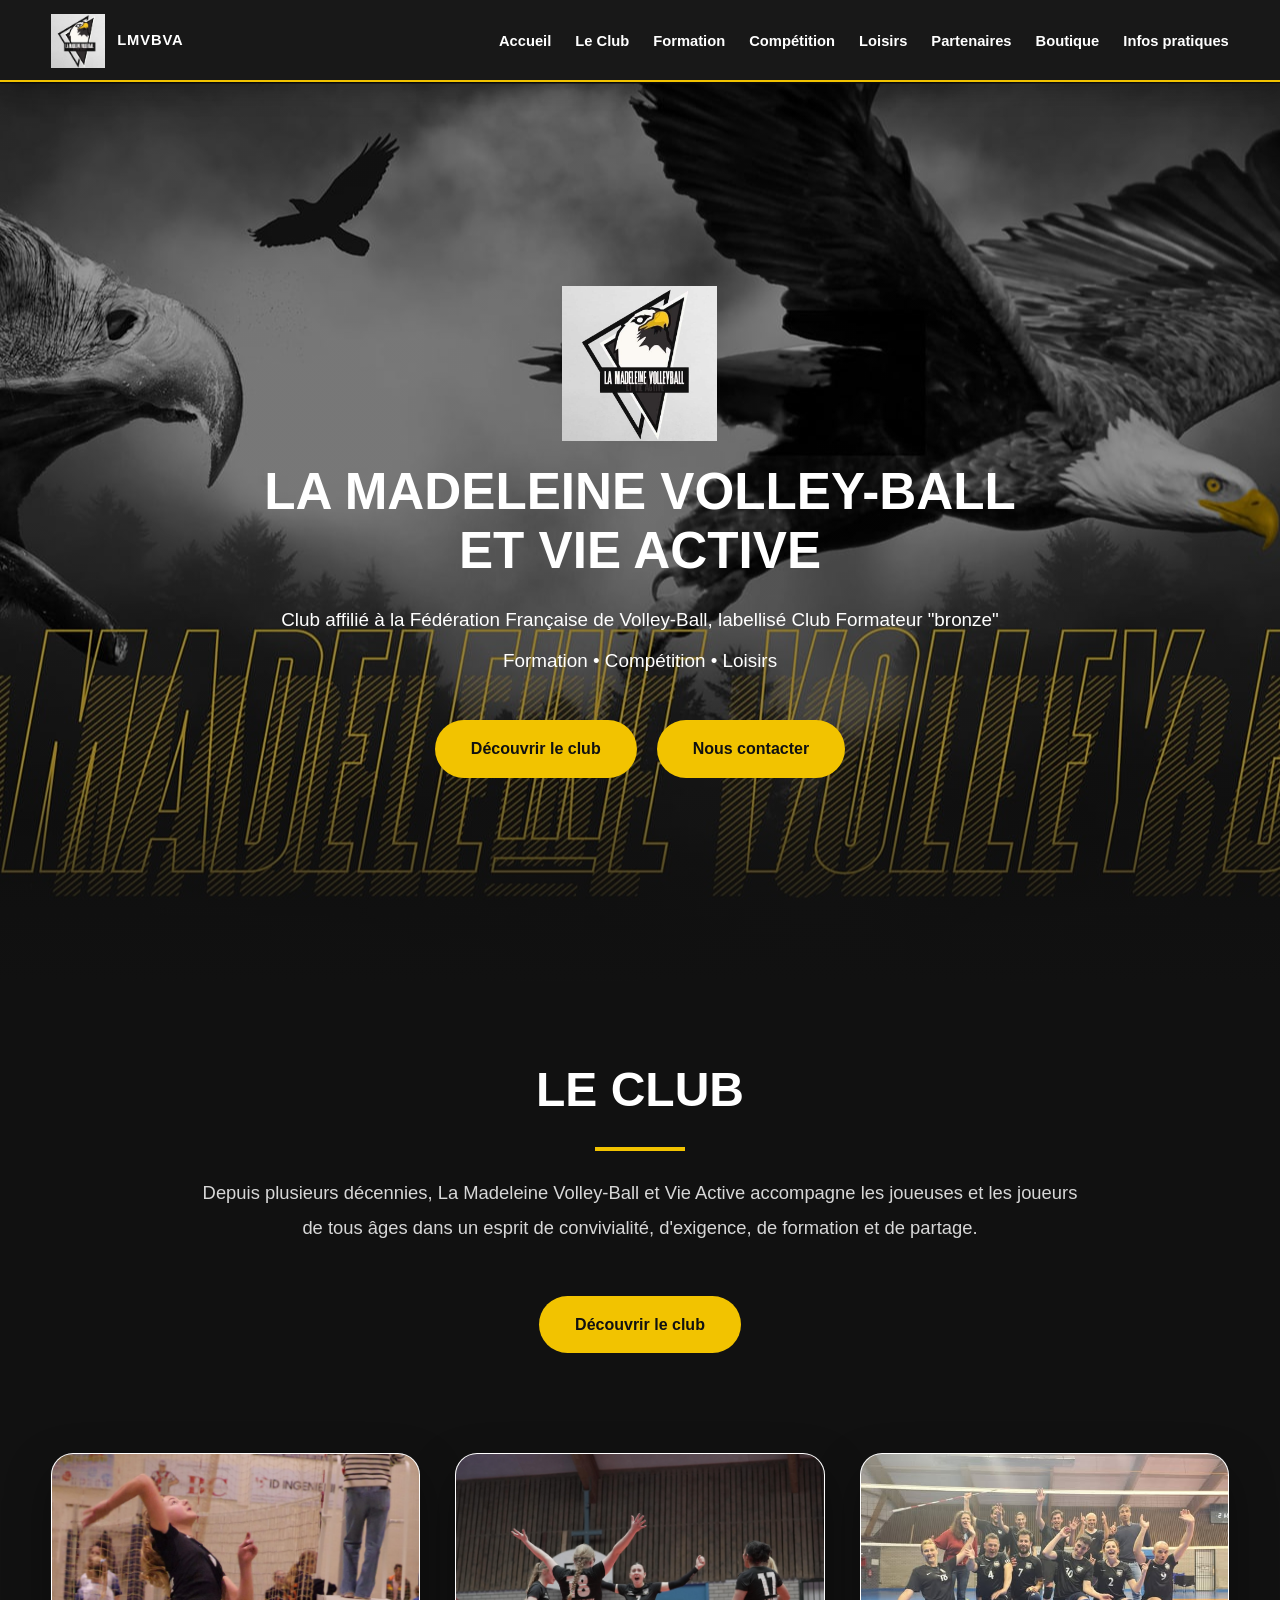
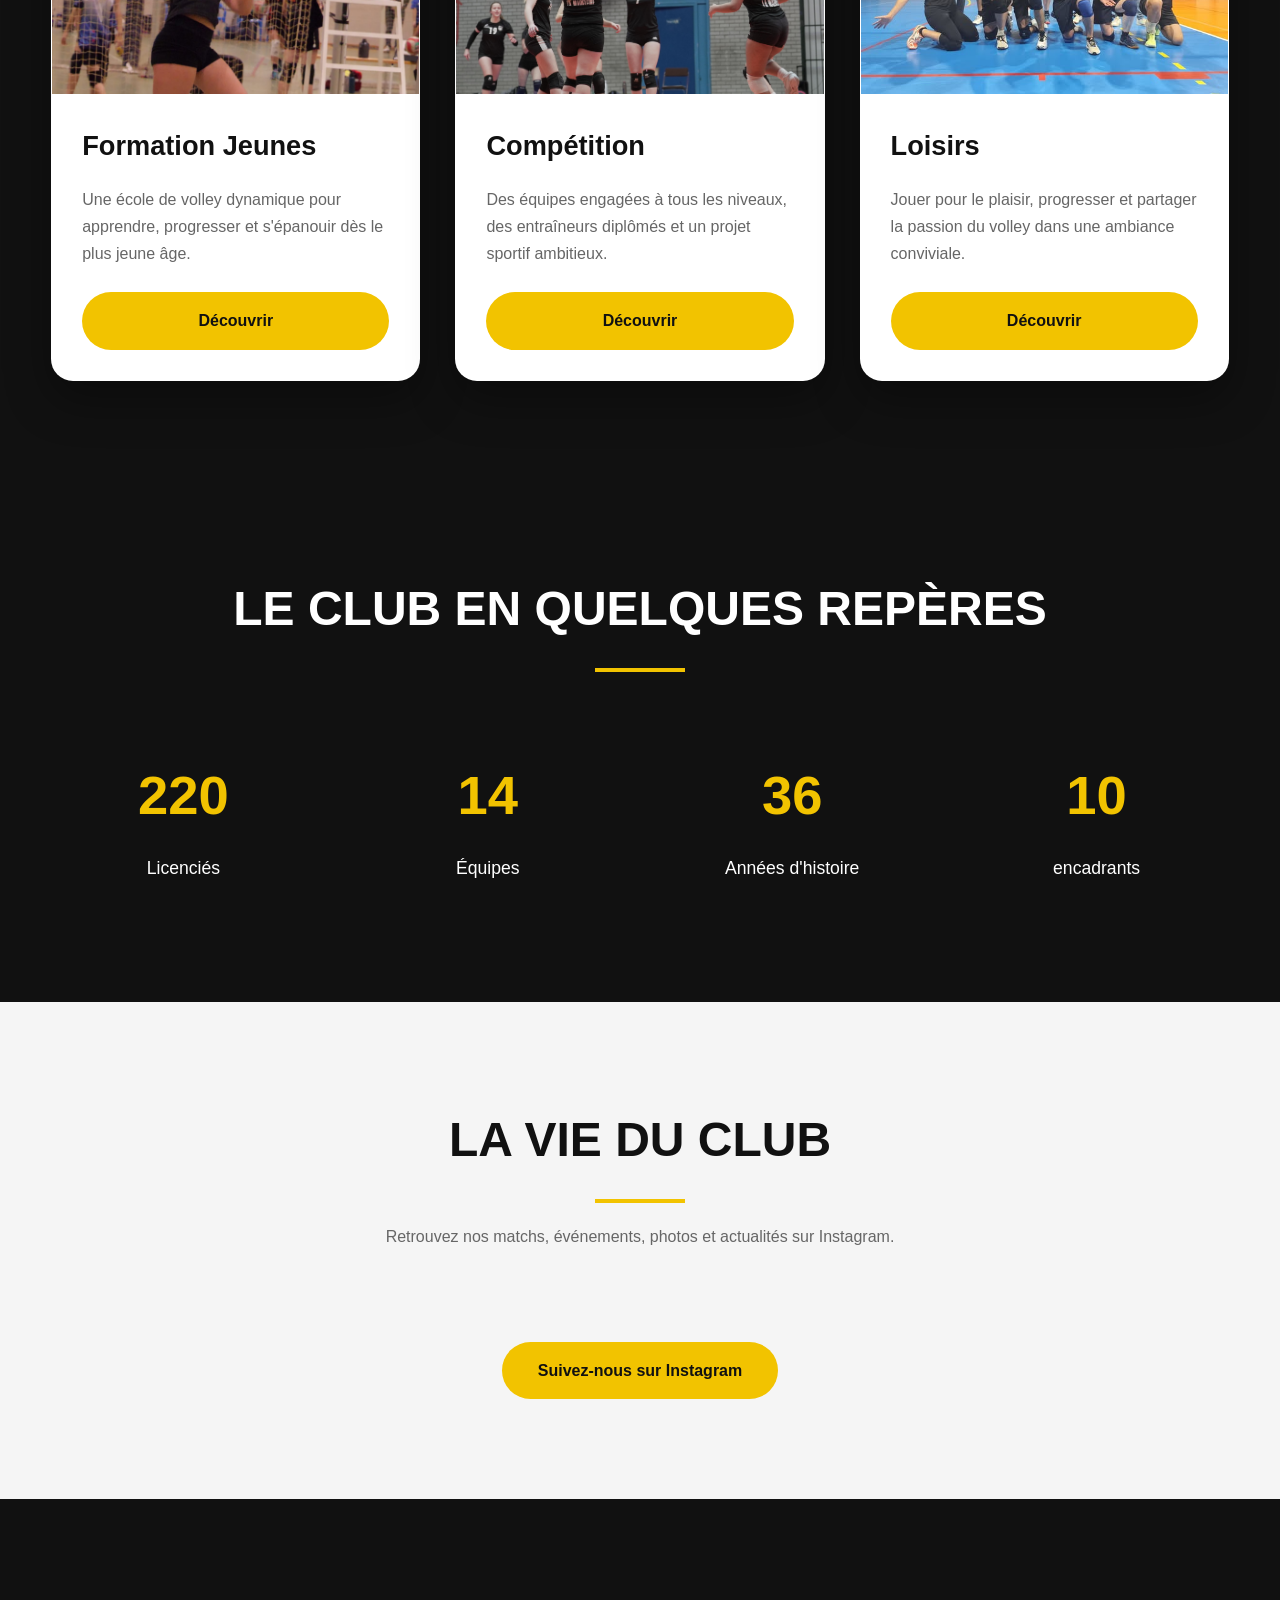
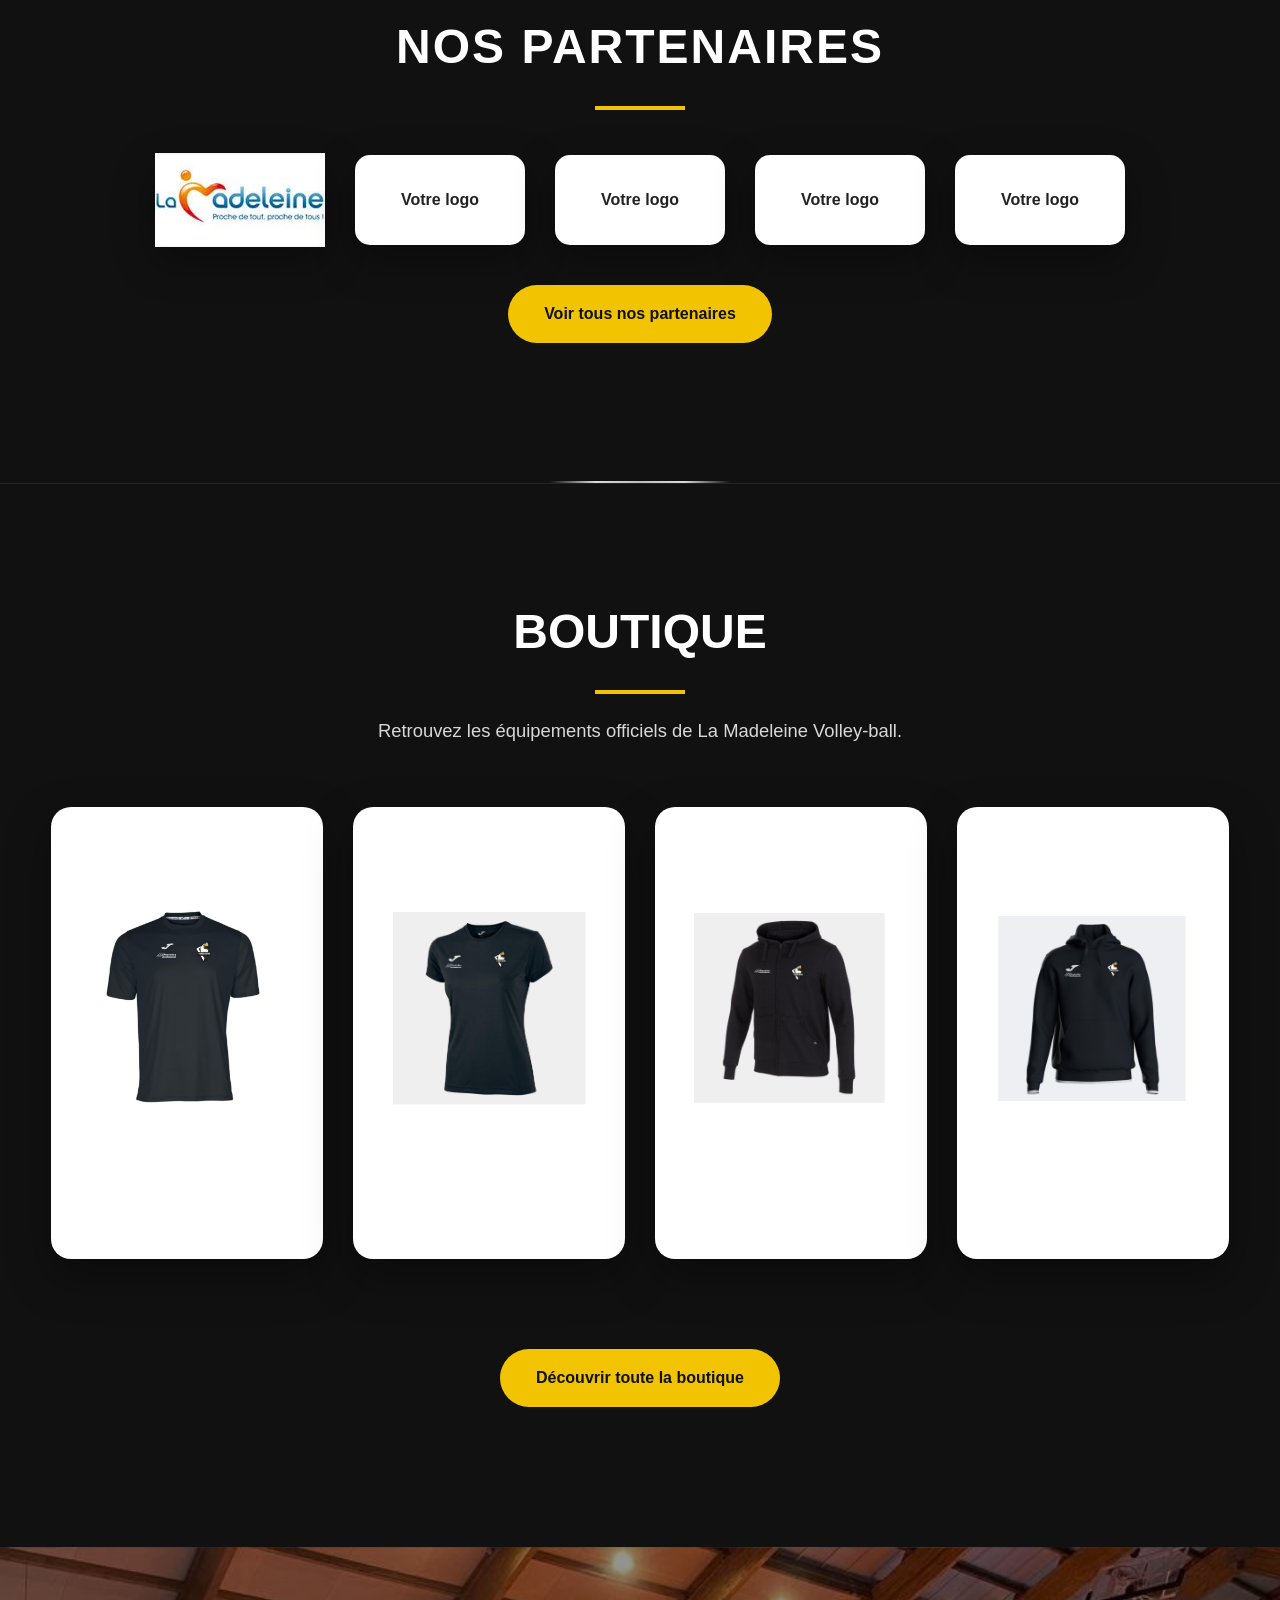
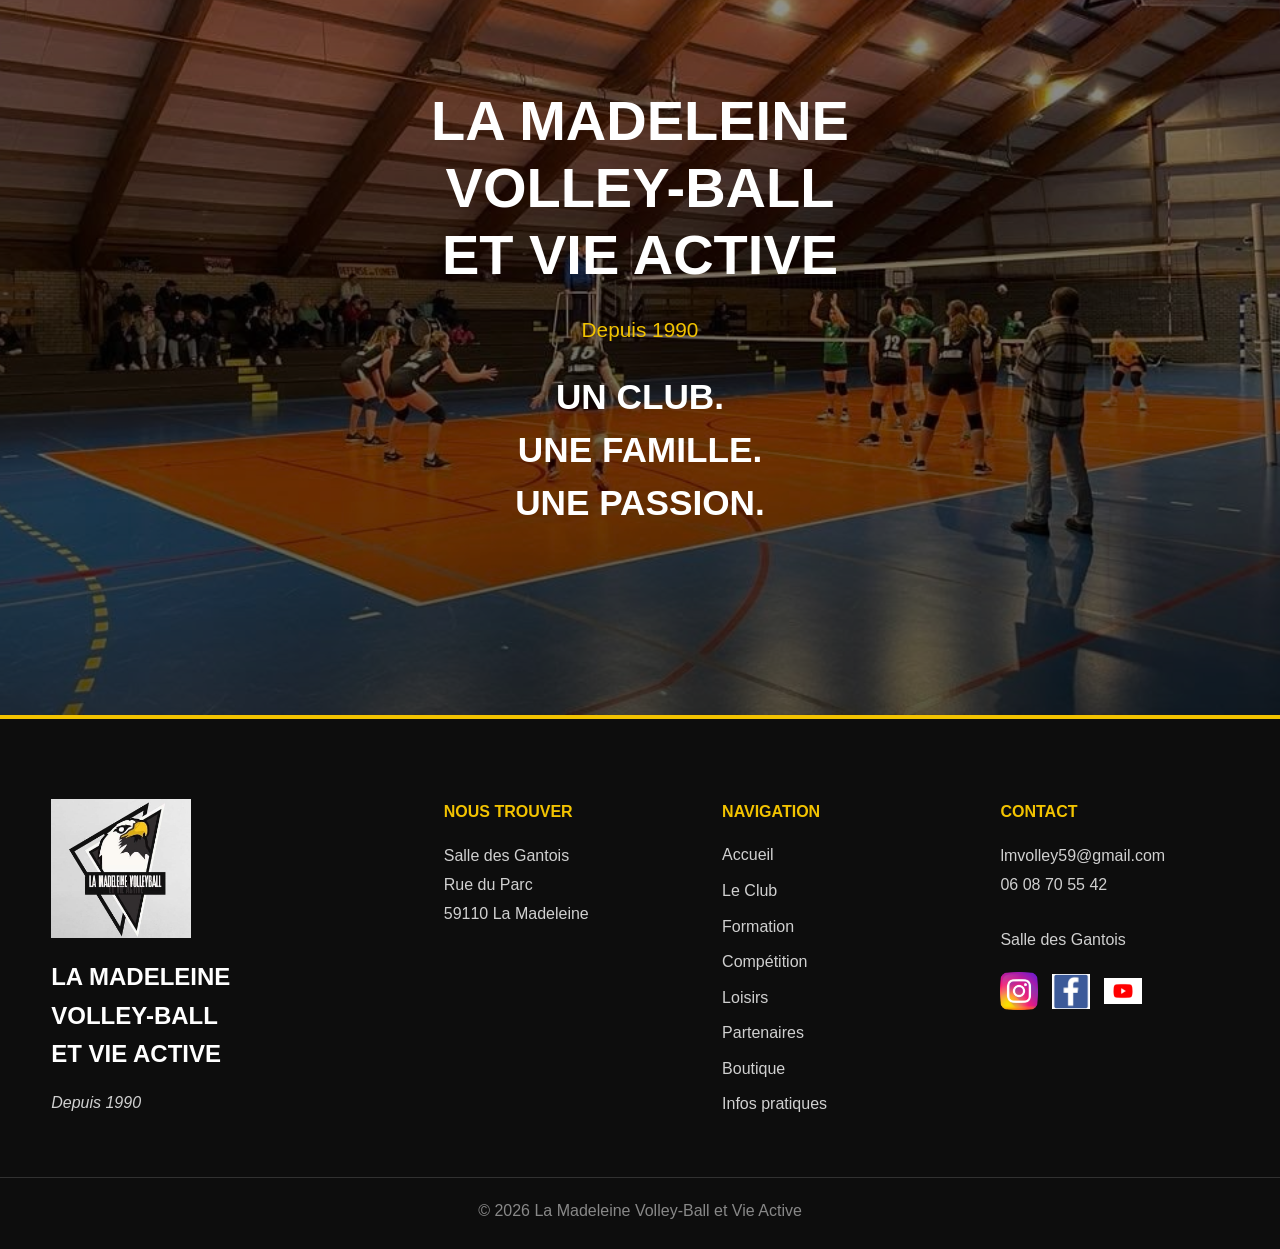
==== index.html @ b596f384 "Premiere version du site LMVBVA" ====
<!DOCTYPE HTML>
<!--
	Massively by HTML5 UP
	html5up.net | @ajlkn
	Free for personal and commercial use under the CCA 3.0 license (html5up.net/license)
-->
<html>
	<head>
		<title>La Madeleine Volley-ball et Vie Active</title>
		<meta charset="utf-8" />
		<meta name="viewport" content="width=device-width, initial-scale=1, user-scalable=no" />
		<link rel="stylesheet" href="assets/css/lmvbva.css" />
		<noscript><link rel="stylesheet" href="assets/css/noscript.css" /></noscript>
		<link rel="stylesheet" href="https://cdnjs.cloudflare.com/ajax/libs/font-awesome/6.7.2/css/all.min.css">
	</head>

<body>

<div id="wrapper">

<header class="topbar">

    <div class="container">

        <a href="index.html" class="logo">

            <img src="images/LOGO.jpg" alt="LMVBVA">

            <span>LMVBVA</span>

        </a>

        <nav>

            <ul>

               <li><a href="index.html">Accueil</a></li>
<li><a href="club.html">Le Club</a></li>
<li><a href="formation.html">Formation</a></li>
<li><a href="competition.html">Compétition</a></li>
<li><a href="loisirs.html">Loisirs</a></li>
<li><a href="partenaires.html">Partenaires</a></li>
<li><a href="boutique.html">Boutique</a></li>
<li><a href="infos-pratiques.html">Infos pratiques</a></li>

            </ul>

        </nav>

    </div>

</header>

<section class="hero">

    <div class="hero-overlay"></div>

    <div class="hero-content">

        <img src="images/LOGO.jpg" class="hero-logo" alt="LMVBVA">

        <h1>

            LA MADELEINE VOLLEY-BALL<br>
             ET VIE ACTIVE
     

        </h1>

        <p>

            Club affilié à la Fédération Française de Volley-Ball, labellisé Club Formateur "bronze"

        </p>

        <p>

            Formation • Compétition • Loisirs

        </p>

        <div class="hero-buttons">

            <a href="club.html" class="button primary">
                Découvrir le club
            </a>

            <a href="infos-pratiques.html" class="button primary">
                Nous contacter
            </a>

        </div>

    </div>

</section>
<section class="presentation">

    <div class="container">

<h2>LE CLUB</h2>

<p>
    Depuis plusieurs décennies, La Madeleine Volley-Ball et Vie Active accompagne
    les joueuses et les joueurs de tous âges dans un esprit de convivialité,
    d'exigence, de formation et de partage.
</p>

<a href="club.html" class="button primary">
    Découvrir le club
</a>


</a>

    </div>

</section>

<section class="univers">

    <div class="container">

	

      <div class="cards">

    <article class="card">

        <img src="images/jeunes2.jpg"
     alt="Formation Jeunes"
     class="photo-jeunes">

        <div class="card-content">

            <h3>Formation Jeunes</h3>

            <p>
                Une école de volley dynamique pour apprendre,
                progresser et s'épanouir dès le plus jeune âge.
            </p>

            <a href="formation.html" class="button primary">
                Découvrir
            </a>

        </div>

    </article>


    <article class="card">

        <img src="images/plaisir.jpg" alt="Compétition">

        <div class="card-content">

            <h3>Compétition</h3>

            <p>
                Des équipes engagées à tous les niveaux,
                des entraîneurs diplômés et un projet sportif ambitieux.
            </p>

            <a href="competition.html" class="button primary">
                Découvrir
            </a>

        </div>

    </article>


    <article class="card">

        <img src="images/loisirs.jpg" alt="Loisirs">

        <div class="card-content">

            <h3>Loisirs</h3>

            <p>
                Jouer pour le plaisir, progresser et partager
                la passion du volley dans une ambiance conviviale.
            </p>

            <a href="loisirs.html" class="button primary">
                Découvrir
            </a>

        </div>

    </article>

</div>

</div>

        </div>

    </div>

<section class="club-chiffres">

    <div class="container">

        <h2>Le club en quelques repères</h2>

        <div class="stats">

            <div class="stat">
                <span>220</span>
                <p>Licenciés</p>
            </div>

            <div class="stat">
                <span>14</span>
                <p>Équipes</p>
            </div>

            <div class="stat">
                <span>36</span>
                <p>Années d'histoire</p>
            </div>

            <div class="stat">
                <span>10</span>
                <p>encadrants</p>
            </div>

        </div>

    </div>

</section>


		
<section class="instagram">

    <div class="container">

        <h2>LA VIE DU CLUB</h2>

        <p>
            Retrouvez nos matchs, événements, photos et actualités sur Instagram.
        </p>

        <div class="instagram-feed">

            <div class="sk-instagram-feed"
                 data-embed-id="25695647">
            </div>

            <script
                src="https://widgets.sociablekit.com/instagram-feed/widget.js"
                defer>
            </script>

        </div>

        <a href="https://www.instagram.com/lamadeleinevolleyball59/"
           class="button primary"
           target="_blank"
           rel="noopener noreferrer">
            Suivez-nous sur Instagram
        </a>

    </div>

</section>


<section class="partenaires">

    <div class="container">

	

        <h2>NOS PARTENAIRES</h2>

      
        </p>

        <div class="logos-partenaires">

        <a href="https://www.ville-lamadeleine.fr/"
   class="logo-partenaire"
   target="_blank"
   rel="noopener noreferrer"
   aria-label="Visiter le site de la Ville de La Madeleine">

    <img
        src="images/lamadeleine.jpeg"
        alt="Ville de La Madeleine"
    >

</a>
            <div class="logo-partenaire">Votre logo</div>
            <div class="logo-partenaire">Votre logo</div>
            <div class="logo-partenaire">Votre logo</div>
            <div class="logo-partenaire">Votre logo</div>

        </div>

       <a href="partenaires.html" class="button primary partenaires-btn">
    Voir tous nos partenaires
</a>

    </div>




</section>



<section class="boutique">

	

    <div class="container">
		

        <h2>BOUTIQUE</h2>

        <p class="section-intro">
            Retrouvez les équipements officiels de La Madeleine Volley-ball.
        </p>

       <div class="boutique-grid">

    <div class="produit">
        <div class="photo-produit">
            <img
                src="images/jomah.png"
                alt="Maillot Joma hommes La Madeleine Volley-ball"
            >
        </div>
        <h3>Maillot Joma hommes</h3>
    </div>

    <div class="produit">
        <div class="photo-produit">
            <img
                src="images/jomaf.png"
                alt="Maillot Joma femmes La Madeleine Volley-ball"
            >
        </div>
        <h3>Maillot Joma femmes</h3>
    </div>

    <div class="produit">
        <div class="photo-produit">
            <img
                src="images/jungle.png"
                alt="Veste Joma Jungle La Madeleine Volley-ball"
            >
        </div>
        <h3>Joma Jungle</h3>
    </div>

    <div class="produit">
        <div class="photo-produit">
            <img
                src="images/olimpiada.png"
                alt="Sweat Joma Olimpiada La Madeleine Volley-ball"
            >
        </div>
        <h3>Joma Olimpiada</h3>
    </div>

</div>

        </div>

        <a href="boutique.html" class="button primary">
            Découvrir toute la boutique
        </a>

    </div>

</section>



<section class="signature">

    <div class="container">

        <h2>
            LA MADELEINE<br>
            VOLLEY-BALL<br>
            ET VIE ACTIVE
        </h2>

        <p>Depuis 1990</p>

        <h3>
            UN CLUB.<br>
            UNE FAMILLE.<br>
            UNE PASSION.
        </h3>

   
</section>
    </div>
<footer class="footer">

        <div class="container footer-grid">


            <div class="footer-col">

                <img
                    src="images/LOGO.jpg"
                    alt="LMVBVA"
                    class="footer-logo"
                >

                <h3>
                    LA MADELEINE<br>
                    VOLLEY-BALL<br>
                    ET VIE ACTIVE
                </h3>

                <p class="footer-since">
                    Depuis 1990
                </p>

            </div>


            <div class="footer-col">

                <h4>Nous trouver</h4>

                <p>
                    Salle des Gantois<br>
                    Rue du Parc<br>
                    59110 La Madeleine
                </p>

            </div>


            <div class="footer-col">

                <h4>Navigation</h4>

                <ul>

                    <li><a href="index.html">Accueil</a></li>
                    <li><a href="club.html">Le Club</a></li>
                    <li><a href="formation.html">Formation</a></li>
                    <li><a href="competition.html">Compétition</a></li>
                    <li><a href="loisirs.html">Loisirs</a></li>
                    <li><a href="partenaires.html">Partenaires</a></li>
                    <li><a href="boutique.html">Boutique</a></li>
                    <li><a href="infopratiques.html">Infos pratiques</a></li>

                </ul>

            </div>


            <div class="footer-col">

                <h4>CONTACT</h4>

                <p>
                    lmvolley59@gmail.com
                </p>

                <p>
                    06 08 70 55 42
                </p>

                <br>

                <p>
                    Salle des Gantois
                </p>
<div class="footer-social-icons">

    <a href="https://www.instagram.com/lamadeleinevolleyball59/"
   target="_blank"
   rel="noopener noreferrer"
   aria-label="Instagram La Madeleine Volley-ball">

    <img src="images/insta.png" alt="Instagram">

</a>

   <a href="https://www.facebook.com/profile.php?id=100057800283769&amp;locale=fr_FR"
   target="_blank"
   rel="noopener noreferrer"
   aria-label="Facebook La Madeleine Volley-ball">

    <img src="images/facebook.png" alt="Facebook">

</a>

    <a href="#"
       target="_blank"
       rel="noopener noreferrer"
       aria-label="YouTube">
        <img src="images/youtube.png" alt="YouTube">
    </a>

</div>
            </div>


        </div>


        <div class="footer-bottom">

            © 2026 La Madeleine Volley-Ball et Vie Active

        </div>

    </footer

 


   
</div>

		<!-- Scripts -->
			<script src="assets/js/jquery.min.js"></script>
			<script src="assets/js/jquery.scrollex.min.js"></script>
			<script src="assets/js/jquery.scrolly.min.js"></script>
			<script src="assets/js/browser.min.js"></script>
			<script src="assets/js/breakpoints.min.js"></script>
			<script src="assets/js/util.js"></script>
			<script src="assets/js/main.js"></script>

	</body>
---- assets/css/lmvbva.css ----
/* =====================================================
   LMVBVA
   PARTIE 1
   Base - Header - Hero - Le Club
===================================================== */

:root{

    --yellow:#F2C300;
    --black:#111111;
    --white:#ffffff;
    --grey:#666666;
    --light:#f5f5f5;

}

*{

    margin:0;
    padding:0;
    box-sizing:border-box;

}

html{

    scroll-behavior:smooth;

}

body{

    font-family:Arial, Helvetica, sans-serif;
    color:#222;
    background:#fff;
    line-height:1.6;
    overflow-x:hidden;

}

img{

    display:block;
    max-width:100%;

}

a{

    text-decoration:none;

}

.container{

    width:92%;

    max-width:1600px;

    margin:0 auto;

}

#wrapper{

    padding-top:82px;

}

/* ================= HEADER ================= */

.topbar{

    position:fixed;
    top:0;
    left:0;

    width:100%;
    height:82px;

    background:rgba(17,17,17,.97);

    border-bottom:2px solid var(--yellow);

    z-index:9999;

    box-shadow:0 8px 25px rgba(0,0,0,.22);

}

.topbar .container{

    width:92%;
    max-width:1400px;
    height:82px;

    margin:0 auto;

    display:flex;
    justify-content:space-between;
    align-items:center;

}

.logo{

    display:flex;
    align-items:center;
    gap:12px;

    color:#ffffff;
    font-weight:800;
    font-size:1rem;
    letter-spacing:.06em;

}

.logo img{

    width:54px;
    height:54px;

    object-fit:cover;

    transition:.3s;

}

.logo:hover img{

    transform:scale(1.05);

}

.topbar ul{

    display:flex;
    align-items:center;

    list-style:none;

    gap:24px;

    margin:0;
    padding:0;

}

.topbar li{

    list-style:none;

}

.topbar a{

    color:#ffffff;

    font-size:.92rem;
    font-weight:600;

    text-decoration:none;

    position:relative;

    white-space:nowrap;

}

.topbar a::after{

    content:"";

    position:absolute;

    left:0;
    bottom:-8px;

    width:0;

    height:3px;

    background:var(--yellow);

    transition:.3s;

}

.topbar a:hover{

    color:var(--yellow);

}

.topbar a:hover::after{

    width:100%;

}

/* ================= HERO ================= */

.hero{

    min-height:100vh;

    display:flex;

    justify-content:center;

    align-items:center;

    text-align:center;

    padding:70px 20px;

    background:

    linear-gradient(
    to bottom,
    rgba(0,0,0,.40),
    rgba(0,0,0,.40) 75%,
    #111111
    ),

    url("../../images/header2.jpg");.

    background-size:cover;
    background-position:center;

}

.hero-content{

    max-width:900px;

    color:white;

}

.hero-logo{
    width:155px;
    margin:0 auto 22px;
}

.hero h1{
    font-size:3.2rem;
    line-height:1.15;
    text-transform:uppercase;
    font-weight:800;
    margin-bottom:24px;
}

.hero p{
    max-width:900px;
    margin:0 auto 12px;
    font-size:1.18rem;
    line-height:1.55;
}
/* ================= BOUTONS ================= */

.button{

    display:inline-block;

    padding:16px 36px;

    border-radius:40px;

    font-weight:700;

    transition:.3s;

}

.button.primary{

    background:var(--yellow);

    color:#111;

}

.button:not(.primary){

    background:white;

    color:#111;

}

.button:hover{

    transform:translateY(-4px);

    box-shadow:0 10px 25px rgba(0,0,0,.25);

}

.hero-buttons{

    margin-top:45px;

    display:flex;

    justify-content:center;

    gap:20px;

    flex-wrap:wrap;

}

/* ================= LE CLUB ================= */

.presentation{

    background:#111;

    color:white;

    text-align:center;

    padding:70px 0;

}

.presentation .container{

    max-width:900px;

}

.presentation h2{

    font-size:3rem;

    text-transform:uppercase;

    font-weight:800;

    margin-bottom:25px;

}

.presentation h2::after{

    content:"";

    display:block;

    width:90px;

    height:4px;

    background:var(--yellow);

    margin:18px auto;

}

.presentation p{

    color:#d7d7d7;

    font-size:1.15rem;

    line-height:1.9;

    margin-bottom:40px;

}

.presentation .button{

    margin-top:10px;

}/* =====================================================
   PARTIE 2
   Univers - Chiffres - Instagram
===================================================== */

/* ================= NOS UNIVERS ================= */

.univers{
    padding:30px 0 90px;
    background:#111111;
}

.univers h2{

    color:#ffffff;

}.section-intro{

    color:#d8d8d8;

}

.univers h2{

    text-align:center;
    font-size:3rem;
    font-weight:800;
    text-transform:uppercase;
    color:#ffffff;


}

.univers h2::after{

    content:"";
    display:block;
    width:90px;
    height:4px;
    background:#F2C300;
    margin:18px auto 25px;

}

.section-intro{

    max-width:800px;
    margin:0 auto 60px;
    text-align:center;
    color:#d8d8d8;
    font-size:1.15rem;
    line-height:1.8;

}



.cards{

    display:grid;
    grid-template-columns:repeat(3,1fr);
    gap:35px;

}

.card{

    background:#fff;

    border:1px solid rgba(255,255,255,.08);

    border-radius:22px;

    overflow:hidden;

    box-shadow:0 18px 45px rgba(0,0,0,.35);

    transition:.35s;

    display:flex;

    flex-direction:column;



}

.card:hover{


    transform:translateY(-10px);
    box-shadow:0 25px 45px rgba(0,0,0,.18);

}

.card img{

    width:100%;
    height:240px;
    object-fit:cover;

}

.card img.photo-jeunes{
    object-position:center 15%;
}

.card-content{

    padding:30px;
    display:flex;
    flex-direction:column;
    flex:1;

}

.card h3{

    font-size:1.7rem;
    margin-bottom:18px;
    color:#111;

}

.card p{

    flex:1;
    color:#666;
    line-height:1.7;
    margin-bottom:25px;

}

.card .button{

    width:100%;
    text-align:center;

}

/* ================= LE CLUB EN CHIFFRES ================= */

.club-chiffres{

    padding:100px 0;
    background:#111;
    color:#fff;
    text-align:center;

}

.club-chiffres h2{

    font-size:3rem;
    text-transform:uppercase;
    margin-bottom:60px;

}

.club-chiffres h2::after{

    content:"";
    display:block;
    width:90px;
    height:4px;
    background:#F2C300;
    margin:20px auto;

}

.stats{

    display:grid;
    grid-template-columns:repeat(4,1fr);
    gap:40px;

}

.stat{

    padding:20px;

}

.stat span{

    display:block;
    font-size:3.4rem;
    font-weight:800;
    color:#F2C300;

}

.stat p{

    margin-top:15px;
    font-size:1.1rem;

}

/* ================= INSTAGRAM ================= */

.instagram{

    padding:100px 0;
    background:#f5f5f5;
    text-align:center;

}

.instagram h2{

    font-size:3rem;
    text-transform:uppercase;
    color:#111;

}

.instagram h2::after{

    content:"";
    display:block;
    width:90px;
    height:4px;
    background:#F2C300;
    margin:20px auto;

}

.instagram p{

    max-width:700px;
    margin:0 auto 45px;
    color:#666;
    line-height:1.8;

}

.instagram-feed{
    width:90%;
    max-width:1000px;

    margin:0 auto 45px;

    background:#ffffff;
    border-radius:20px;
    box-shadow:0 12px 30px rgba(0,0,0,.08);

    overflow:hidden;
}

/* ================= RESPONSIVE ================= */

@media(max-width:1000px){

.cards{

grid-template-columns:1fr;

}

.stats{

grid-template-columns:repeat(2,1fr);

}

}

@media(max-width:700px){

.stats{

grid-template-columns:1fr;

}

.hero h1{

font-size:2.4rem;

}

.univers h2,
.club-chiffres h2,
.instagram h2,
.presentation h2{

font-size:2.3rem;

}

}/* =====================================================
   PARTIE 3
   Partenaires - Boutique - Identité - Footer
===================================================== */

/* ================= PARTENAIRES ================= */

.partenaires{

padding:110px 0;

background:#111111;

text-align:center;

}

.partenaires h2{

font-size:3rem;

font-weight:800;

text-transform:uppercase;

letter-spacing:2px;

margin-bottom:25px;

color:#ffffff;

}.partenaires p{

color:#d8d8d8;

}

.partenaires h2::after{

    content:"";
    display:block;
    width:90px;
    height:4px;
    background:#F2C300;
    margin:20px auto;

}

.partenaires p{

    max-width:700px;
    margin:0 auto 45px;
    color:#666;

}

.logos-partenaires{

    display:flex;
    justify-content:center;
    gap:30px;
    flex-wrap:wrap;

}

.logo-partenaire{

width:170px;

height:90px;

background:#ffffff;

border-radius:15px;

display:flex;

justify-content:center;

align-items:center;

font-weight:bold;

box-shadow:0 15px 40px rgba(0,0,0,.35);

transition:.3s;



}

.logo-partenaire:hover{

    transform:translateY(-8px);

    box-shadow:0 18px 35px rgba(0,0,0,.15);

}
.partenaires .button{

    margin-top:40px;

}.partenaires{

    padding:110px 0 140px;

    position:relative;

}

.partenaires::after{

    content:"";

    position:absolute;

    bottom:0;

    left:50%;

    transform:translateX(-50%);

    width:180px;

    height:2px;

    background:linear-gradient(
        90deg,
        transparent,
        #d9d9d9,
        #bfbfbf,
        #d9d9d9,
        transparent
    );

}
/* ================= BOUTIQUE ================= */

.boutique{

    position:relative;

    padding:110px 0 140px;

    background:#111111;

    text-align:center;

    border-top:1px solid rgba(255,255,255,.08);



}

.boutique h2{

    font-size:3rem;
    font-weight:800;
    text-transform:uppercase;
    color:#ffffff;

}.boutique p{

    color:#d8d8d8;

}

.boutique h2::after{

    content:"";
    display:block;
    width:90px;
    height:4px;
    background:#F2C300;
    margin:20px auto;

}

.boutique-grid{

    display:grid;
    grid-template-columns:repeat(4,1fr);
    gap:30px;
    margin:60px 0;

}

.produit{

    background:#ffffff;

    border-radius:20px;

    padding:20px;

    border:1px solid rgba(255,255,255,.08);

    box-shadow:0 18px 45px rgba(0,0,0,.35);

    transition:.30s;

}

.produit:hover{

    transform:translateY(-10px);

    box-shadow:0 28px 55px rgba(0,0,0,.45);

}

.photo-produit{
    height:360px;
    padding:18px;

    border-radius:15px;
    background:#ffffff;

    display:flex;
    justify-content:center;
    align-items:center;

    overflow:hidden;
    margin-bottom:20px;
}

.photo-produit img{
    width:100%;
    height:100%;

    object-fit:contain;
    display:block;
}

.produit h3{
    margin:0;
    padding:0 10px;

    color:#ffffff;
    font-size:1.15rem;
    font-weight:700;
    text-align:center;
}

.boutique .button{

    display:inline-block;

    margin-top:30px;

}

/* Séparateur argent fin de boutique */







/* ================= BANDEAU IDENTITÉ ================= */

.signature{

    padding:120px 20px;

    background:#111;

    color:#fff;

    text-align:center;

}

.signature h2{

    font-size:4rem;
    font-weight:900;
    line-height:1.2;
    text-transform:uppercase;

}

.signature p{

    margin-top:30px;

    font-size:1.2rem;

    color:#cccccc;

}

.signature-social{

    margin-top:45px;

    display:flex;
    justify-content:center;
    gap:35px;
    flex-wrap:wrap;

}

.signature-social a{

    color:#F2C300;

    font-size:1.2rem;

    font-weight:bold;

}

/* ================= FOOTER ================= */

.footer{

    background:#0d0d0d;

    color:#fff;

    padding:80px 0 25px;

    border-top:4px solid #F2C300;

}

.footer-grid{

    display:grid;

    grid-template-columns:1.5fr 1fr 1fr 1fr;

    gap:50px;

}

.footer-logo{

    width:140px;

    margin-bottom:20px;

}

.footer h3{

    font-size:1.5rem;

    margin-bottom:15px;

}

.footer h4{

    color:#F2C300;

    margin-bottom:18px;

    text-transform:uppercase;

}

.footer p{

    color:#d0d0d0;

    line-height:1.8;

}

.footer ul{

    list-style:none;
    padding:0;

}

.footer li{

    margin-bottom:10px;

}

.footer a{

    color:#d0d0d0;

    transition:.30s;

}

.footer a:hover{

    color:#F2C300;

}

.footer-since{

    color:#888;
    font-style:italic;

}
.footer-social{
    margin-top:24px;
    display:flex;
    gap:20px;
    flex-wrap:wrap;
}

.footer-social a{
    color:#F2C300;
    font-size:0.95rem;
    font-weight:800;
    text-transform:uppercase;
    letter-spacing:.04em;
    transition:.25s;
}

.footer-social a:hover{
    color:#ffffff;
    transform:translateY(-2px);
}
.footer-social-icons{
    display:flex;
    align-items:center;
    gap:14px;
    margin-top:18px;
}

.footer-social-icons a{
    display:flex;
    align-items:center;
    justify-content:center;
    width:38px;
    height:38px;
}

.footer-social-icons img{
    width:38px;
    height:38px;
    object-fit:contain;
    display:block;
    transition:transform .2s ease;
}

.footer-social-icons a:hover img{
    transform:translateY(-3px);
}

.footer-bottom{

    margin-top:50px;

    padding-top:20px;

    border-top:1px solid rgba(255,255,255,.15);

    text-align:center;

    color:#888;

}

/* ================= RESPONSIVE ================= */

@media(max-width:1000px){

.boutique-grid{

grid-template-columns:repeat(2,1fr);

}

.footer-grid{

grid-template-columns:1fr;

text-align:center;

}

.footer-logo{

margin:auto auto 25px;

}

}

@media(max-width:700px){

.boutique-grid{

grid-template-columns:1fr;

}

.signature h2{

font-size:2.6rem;

}

}/*================ SIGNATURE =================*/

.signature{

padding:140px 20px;

background:
linear-gradient(rgba(0,0,0,.42),rgba(0,0,0,.65)),
url("../../images/header.jpg");

background-size:cover;
background-position:center;

text-align:center;

color:white;

}

.signature h2{

font-size:3.5rem;

font-weight:900;

line-height:1.2;

text-transform:uppercase;

}

.signature p{

margin:25px 0;

font-size:1.3rem;

color:#F2C300;

}

.signature h3{

font-size:2.2rem;

line-height:1.5;

margin-bottom:45px;

}

.signature-social{

display:flex;

justify-content:center;

gap:40px;

flex-wrap:wrap;

}

.signature-social a{

color:white;

font-size:1.2rem;

font-weight:bold;

transition:.3s;

}

.signature-social a:hover{

color:#F2C300;

}/*================ SEPARATEUR ARGENT =================*/

.section-divider{

    width:140px;

    height:2px;

    margin:0 auto 70px;

    background:linear-gradient(
        90deg,
        transparent,
        #d9d9d9,
        #bfbfbf,
        #d9d9d9,
        transparent
    );

}/*================ HERO LE CLUB ================*/

.club-hero{

    height:38vh;
min-height:300px;

    display:flex;

    justify-content:center;

    align-items:center;

    text-align:center;

    background:
    linear-gradient(rgba(0,0,0,.60),rgba(0,0,0,.60)),
    url("../../images/pic01.jpg");

    background-size:cover;
    background-position:center 35%;

   

}

.club-hero h1{

    color:#ffffff;

    font-size:4rem;

    font-weight:800;

    text-transform:uppercase;

    margin-bottom:20px;

}

.club-hero p{

    color:#d8d8d8;

    font-size:1.3rem;

}/*================ LE CLUB =================*/

/*================ LE CLUB =================*/

.club-intro{

    padding:70px 0 90px;

    background:#111111;

}

.club-grid{

    display:grid;

    grid-template-columns:48% 52%;

    gap:90px;

   align-items:start;

  

}

.club-text h2{

    color:#ffffff;

    font-size:2.3rem;

    font-weight:800;

    text-transform:uppercase;

    margin-bottom:35px;

}

.club-text h2::after{

    content:"";

    display:block;

    width:140px;

    height:4px;

    background:#F2C300;

    margin-top:20px;

}

.club-text p{

    color:#d8d8d8;

    line-height:2;

    font-size:1.15rem;

    text-align:justify;

}

.club-photo img{

    width:100%;

    aspect-ratio:16/10;

    object-fit:cover;

    display:block;

    border-radius:18px;

    box-shadow:0 25px 60px rgba(0,0,0,.45);

    border:1px solid rgba(255,255,255,.08);

    }

 .club-photo.club-photo-histoire img{
    width:75%;
    margin-left:auto;
    margin-right:auto;
}
.club-ambitions{

    padding:120px 0;

    background:#ffffff;

}

.club-ambitions .club-text h2{

    color:#111111;

}

.club-ambitions .club-text p{

    color:#555555;
    font-size:1.05rem;
    line-height:1.8;

}

.club-ambitions .ambition-line{

    position:relative;
    padding-left:32px;
    margin-bottom:18px;

}

.club-ambitions .ambition-bullet{

    position:absolute;
    left:0;
    top:0;

    color:#F2C300;
    font-size:1.1rem;
    font-weight:800;



}

.club-ambitions .club-photo img{

    border:1px solid rgba(0,0,0,.08);

}

.reverse{

    display:grid;

    grid-template-columns:48% 52%;

    gap:90px;

    align-items:center;

    max-width:1400px;

    margin:0 auto;




    


}/*================ LE MOT DE LA PRÉSIDENTE =================*/

.club-presidente{

    padding:120px 0;

   background:#111111;

}

.presidente-grid{

    display:grid;

    grid-template-columns:38% 62%;

    gap:90px;

    align-items:center;

}

.presidente-photo img{

    width:100%;

    border-radius:20px;

    display:block;

    box-shadow:0 25px 60px rgba(0,0,0,.18);

}

.section-tag{

    display:inline-block;

    color:#F2C300;

    font-weight:700;

    letter-spacing:2px;

    text-transform:uppercase;

    margin-bottom:15px;

}

.presidente-text h2{

    font-size:2.8rem;

    color:#111111;

    margin-bottom:30px;

}

.presidente-text p{

    color:#555;

    line-height:2;

    font-size:1.1rem;

    margin-bottom:20px;

    text-align:justify;

}

.signature-presidente{

    margin-top:35px;

    padding-top:25px;

    border-top:2px solid #F2C300;

    display:inline-block;

    color:#111;

}/*================ COMPÉTITION =================*/

.competition-hero{

    height:320px;
    min-height:320px;

    display:flex;
    justify-content:center;
    align-items:center;
    text-align:center;

    background:
    linear-gradient(rgba(0,0,0,.60),rgba(0,0,0,.60)),
    url("../../images/competition-hero.jpg");

    background-size:cover;
    background-position:center;

}
.competition-hero h1{

    color:#ffffff;

    font-size:4rem;

    font-weight:800;

    text-transform:uppercase;

    margin-bottom:20px;

}

.competition-hero p{

    color:#d8d8d8;

    font-size:1.3rem;

}

.competition-intro{

    padding:120px 0;

    background:#111111;

}

.competition-grid{

    display:grid;

    grid-template-columns:48% 52%;

    gap:90px;

    align-items:center;

}

.competition-text h2{

    color:#ffffff;

    font-size:2.5rem;

    font-weight:800;

    text-transform:uppercase;

    margin-bottom:35px;

}

.competition-text h2::after{

    content:"";

    display:block;

    width:140px;

    height:4px;

    background:#F2C300;

    margin-top:20px;

}

.competition-text p{

    color:#d8d8d8;

    line-height:2;

    font-size:1.15rem;

    text-align:justify;

}

.competition-photo img{

    width:100%;
    aspect-ratio:16/10;
    object-fit:cover;
    border-radius:18px;
    display:block;
    box-shadow:0 25px 60px rgba(0,0,0,.45);

}

/*================ NOS VALEURS =================*/

.competition-values{

    position:relative;
    padding:90px 0 100px;
    background:#111111;

    

}

.competition-values::before,
.competition-values::after{
    content:"";
    position:absolute;
    left:50%;
    transform:translateX(-50%);
    width:180px;
    height:2px;

    background:linear-gradient(
        90deg,
        transparent,
        #d9d9d9,
        #bfbfbf,
        #d9d9d9,
        transparent
    );
}

.competition-values::before{
    top:0;
}

.competition-values::after{
    bottom:0;
}

.competition-values h2{

   color:#ffffff;
    text-align:center;
    font-size:2.8rem;
    font-weight:800;
    text-transform:uppercase;
    margin-bottom:0;

}

.competition-values h2::after{

    content:"";
    display:block;
    width:90px;
    height:4px;
    background:#F2C300;
    margin:18px auto 25px;

}

.competition-values .section-intro{

    max-width:760px;
    margin:0 auto 50px;
    color:#d8d8d8;
    text-align:center;
    font-size:1.1rem;
    line-height:1.8;

}

.competition-values .cards{

    display:grid;
    grid-template-columns:repeat(4,1fr);
    gap:24px;

}

.competition-values .card{

    background:#1a1a1a;
    border-radius:16px;
    overflow:hidden;
    box-shadow:0 15px 35px rgba(0,0,0,.30);
    border:1px solid rgba(255,255,255,.08);
    transition:.3s;

}

.competition-values .card:hover{

    transform:translateY(-6px);
    box-shadow:0 22px 45px rgba(0,0,0,.16);

}

.competition-values .card img{
    width:100%;
    height:240px;
    object-fit:cover;
    display:block;
}
.competition-values .card img.photo-entire{
    object-fit:contain;
    background:#1a1a1a;
}

.competition-values .card-content{

    padding:22px 20px 26px;

}

.competition-values .card h3{

   color:#ffffff;
    font-size:1.4rem;
    margin-bottom:12px;

}

.competition-values .card p{

   color:#d8d8d8;
    line-height:1.7;
    margin-bottom:0;

}

.valeurs-image{
    width:95vw;
    margin-top:40px;
    margin-left:50%;
    transform:translateX(-50%);

    display:flex;
    justify-content:center;
}

.valeurs-image img{
    display:block;
    width:100%;
    max-width:1600px;
    height:auto;

    margin:0 auto;
    border-radius:12px;
}

/*================ LOISIRS =================*/

.loisirs-hero{

    height:320px;
    min-height:320px;

    display:flex;
    align-items:center;
    justify-content:center;

    text-align:center;

    background:#5E6670;

}

.loisirs-hero-content h1{

    margin:0;

    color:#ffffff;

    font-size:3.4rem;
    font-weight:800;

    text-transform:uppercase;
    letter-spacing:.03em;

}

.loisirs-hero-content p{

    margin:18px 0 0;

    color:#ffffff;

    font-size:1.1rem;

}
/*================ ESPRIT LOISIRS =================*/

.loisirs-intro{

    padding:110px 0;

    background:#111111;

}

.loisirs-grid{

    display:grid;

    grid-template-columns:1fr 1fr;

    gap:70px;

    align-items:center;

}

.loisirs-text h2{

    margin:0 0 30px;

    color:#ffffff;

    font-size:2.4rem;
    font-weight:800;

    text-transform:uppercase;

}

.loisirs-text h2::after{

    content:"";

    display:block;

    width:90px;
    height:4px;

    margin-top:18px;

    background:#F2C300;

}

.loisirs-text p{

    color:#ffffff;

    font-size:1.05rem;
    line-height:1.9;

}

.loisirs-photo img{

    width:100%;

    aspect-ratio:16/10;

    object-fit:cover;

    display:block;

    border-radius:18px;

    box-shadow:0 25px 60px rgba(0,0,0,.45);

}
/* MESSAGE SECTION LOISIRS COMPLÈTE */

.loisirs-complet{
    margin-top:28px;
    padding:18px 22px;

    background:rgba(242,195,0,.08);
    border-left:4px solid #F2C300;
    border-radius:0 12px 12px 0;

    color:#e8e8e8;
    font-size:1rem;
    line-height:1.65;
}

.loisirs-complet strong{
    display:block;
    margin-bottom:6px;

    color:#F2C300;
    font-size:1.05rem;
    font-weight:800;
}
/*================ CRÉNEAUX LOISIRS =================*/

.loisirs-creneaux{
    padding:100px 0;
    background:#ffffff;
}

.loisirs-creneaux h2{
    margin:0;
    color:#111111;
    text-align:center;
    font-size:2.6rem;
    font-weight:800;
}

.loisirs-creneaux h2::after{
    content:"";
    display:block;
    width:90px;
    height:4px;
    margin:18px auto 25px;
    background:#F2C300;
}

.loisirs-section-intro{
    margin:0 auto 50px;
    text-align:center;
    color:#5E6670;
}

.creneaux-grid{
    display:grid;
    grid-template-columns:repeat(2, 1fr);
    gap:30px;
}

.creneau-card{
    padding:40px 30px;
    background:#f7f7f7;
    border-radius:16px;
    text-align:center;
    box-shadow:0 12px 30px rgba(0,0,0,.10);
}

.creneau-card h3{
    color:#111111;
    font-size:1.5rem;
    margin-bottom:15px;
}

.creneau-niveau{
    color:#F2C300;
    font-weight:700;
}

.creneau-card p{
    line-height:1.7;
}
/*================ FORMATION =================*/

.formation-hero{

    height:320px;
    min-height:320px;

    display:flex;
    align-items:center;
    justify-content:center;

    text-align:center;

    background:#5E6670;

}

.formation-hero-content h1{

    margin:0;

    color:#ffffff;

    font-size:3.4rem;
    font-weight:800;

    text-transform:uppercase;
    letter-spacing:.03em;

}

.formation-hero-content p{

    margin:18px 0 0;

    color:#ffffff;

    font-size:1.1rem;

}
/*================ BLOCS FORMATION =================*/

.formation-section{
    padding:110px 0;
}

.formation-dark{
    background:#111111;
}

.formation-light{
    background:#ffffff;
}

.formation-grid{
    display:grid;
    grid-template-columns:1fr 1fr;
    gap:70px;
    align-items:center;
}

.formation-text h2{
    margin:0 0 30px;
    font-size:2.4rem;
    font-weight:800;
    text-transform:uppercase;
}

.formation-text h2::after{
    content:"";
    display:block;
    width:90px;
    height:4px;
    margin-top:18px;
    background:#F2C300;
}

.formation-dark .formation-text h2{
    color:#ffffff;
}

.formation-dark .formation-text p{
    color:#d8d8d8;
}

.formation-light .formation-text h2{
    color:#111111;
}

.formation-light .formation-text p{
    color:#5E6670;
}

.formation-text p{
    font-size:1.05rem;
    line-height:1.9;
    margin-bottom:18px;
}

.formation-photo img{
    width:100%;
    aspect-ratio:16/10;
    object-fit:cover;
    display:block;
    border-radius:18px;
    box-shadow:0 25px 60px rgba(0,0,0,.25);
}
/*================ PAGE PARTENAIRES =================*/

.partners-hero{

    height:320px;
    min-height:320px;

    display:flex;
    align-items:center;
    justify-content:center;

    text-align:center;

  background:#5E6670;

}

.partners-hero-content h1{

    margin:0;

    color:#ffffff;

    font-size:3.4rem;
    font-weight:800;

    text-transform:uppercase;

}
.partners-hero-content h1::after{
    content:"";
    display:block;
    width:80px;
    height:4px;
    margin:18px auto 0;
    background:#F2C300;
}

.partners-hero-content p{

    margin:18px 0 0;

    color:#ffffff;

    font-size:1.1rem;

}
/*================ INTRO PARTENAIRES =================*/

.partners-intro{
    padding:100px 0;
    background:#111111;
    text-align:center;
}

.partners-intro-inner{
    max-width:900px;
}

.partners-intro h2{
    color:#ffffff;
    font-size:2.6rem;
    font-weight:800;
    text-transform:uppercase;
    margin-bottom:25px;
}

.partners-intro h2::after{
    content:"";
    display:block;
    width:90px;
    height:4px;
    margin:18px auto 30px;
    background:#F2C300;
}

.partners-intro p{
    color:#d8d8d8;
    font-size:1.05rem;
    line-height:1.9;
    margin-bottom:18px;
}
/*================ LISTES PARTENAIRES =================*/

.partners-section{
    padding:100px 0;
    text-align:center;
}

.partners-light{
    background:#ffffff;
}

.partners-dark{
    background:#111111;
}

.partners-section h2{
    font-size:2.6rem;
    font-weight:800;
    text-transform:uppercase;
    margin-bottom:0;
}

.partners-light h2{
    color:#111111;
}

.partners-dark h2{
    color:#ffffff;
}

.partners-section h2::after{
    content:"";
    display:block;
    width:90px;
    height:4px;
    margin:18px auto 25px;
    background:#F2C300;
}

.partners-section-intro{
    margin:0 auto 50px;
    color:#5E6670;
}

.partners-dark .partners-section-intro{
    color:#d8d8d8;
}

.partners-logo-grid{
    display:grid;
    grid-template-columns:repeat(4,1fr);
    gap:30px;
}

.partner-logo-card{
    min-height:160px;
    padding:25px;
    background:#ffffff;
    border-radius:16px;
    display:flex;
    align-items:center;
    justify-content:center;
    box-shadow:0 12px 30px rgba(0,0,0,.12);
}

.partner-logo-card img{
    max-width:100%;
    max-height:110px;
    object-fit:contain;
}
/*================ DEVENIR PARTENAIRE =================*/

.become-partner{
    padding:110px 0;
    background:#ffffff;
}

.become-partner-grid{
    display:grid;
    grid-template-columns:1.4fr .6fr;
    gap:80px;
    align-items:center;
}

.become-partner-text h2{
    color:#111111;
    font-size:2.6rem;
    font-weight:800;
    text-transform:uppercase;
    margin-bottom:30px;
}

.become-partner-text h2::after{
    content:"";
    display:block;
    width:90px;
    height:4px;
    margin-top:18px;
    background:#F2C300;
}

.become-partner-text p{
    color:#5E6670;
    font-size:1.05rem;
    line-height:1.9;
    margin-bottom:18px;
}

.become-partner-qr{
    text-align:center;
}

.become-partner-qr img{
    width:190px;
    height:190px;
    object-fit:contain;
    margin:0 auto 20px;
}

.become-partner-qr p{
    color:#111111;
    font-weight:700;
    line-height:1.6;
}
/*================ PAGE BOUTIQUE =================*/

.shop-hero{
    height:320px;
    min-height:320px;

    display:flex;
    align-items:center;
    justify-content:center;

    text-align:center;
   background:#111111;
}


.shop-hero-content h1{
    margin:0;

    color:#ffffff;
    font-size:3.4rem;
    font-weight:800;

    text-transform:uppercase;
}

.shop-hero-content p{
    margin:18px 0 0;

    color:#ffffff;
    font-size:1.1rem;
}
/*================ SÉPARATEURS CATALOGUE =================*/

.shop-catalogue{
    position:relative;
}

.shop-catalogue::before,
.shop-catalogue::after{
    content:"";
    position:absolute;
    left:50%;
    transform:translateX(-50%);

    width:180px;
    height:2px;

    background:linear-gradient(
        90deg,
        transparent,
        #d9d9d9,
        #bfbfbf,
        #d9d9d9,
        transparent
    );
}

.shop-catalogue::before{
    top:0;
}

.shop-catalogue::after{
    bottom:0;
}
/*================ CATALOGUE BOUTIQUE =================*/

.shop-catalogue{
    padding:110px 0;
    background:#111111;
}

.shop-catalogue-grid{
    display:grid;
    grid-template-columns:1.3fr .7fr;
    gap:80px;
    align-items:center;
}

.shop-catalogue-text h2{
    color:#ffffff;
    font-size:2.6rem;
    font-weight:800;
    text-transform:uppercase;
    margin-bottom:30px;
}

.shop-catalogue-text h2::after{
    content:"";
    display:block;
    width:90px;
    height:4px;
    margin-top:18px;
    background:#F2C300;
}

.shop-catalogue-text p{
    color:#d8d8d8;
    font-size:1.05rem;
    line-height:1.9;
    margin-bottom:18px;
}

.shop-catalogue-button{
    display:inline-block;
    margin-top:20px;
    padding:16px 30px;
    background:#F2C300;
    color:#111111;
    font-weight:800;
    border-radius:40px;
}
/*================ COMMENT COMMANDER =================*/

.shop-order{
    padding:110px 0;
    background:#111111;
}

.shop-order-heading{
    text-align:center;
    margin-bottom:60px;
}

.shop-order-heading h2{
    color:#ffffff;
    font-size:2.6rem;
    font-weight:800;
    text-transform:uppercase;
}

.shop-order-heading h2::after{
    content:"";
    display:block;
    width:90px;
    height:4px;
    margin:18px auto 25px;
    background:#F2C300;
}

.shop-order-heading p{
    color:#d8d8d8;
}

.shop-order-grid{
    display:grid;
    grid-template-columns:repeat(3,1fr);
    gap:30px;
}

.shop-order-step{
    padding:40px 30px;
    background:#1a1a1a;
    border-radius:18px;
    text-align:center;
}

.shop-step-number{
    display:block;
    color:#F2C300;
    font-size:2rem;
    font-weight:800;
    margin-bottom:20px;
}

.shop-order-step h3{
    color:#ffffff;
    font-size:1.25rem;
    margin-bottom:18px;
}

.shop-order-step p{
    color:#d8d8d8;
    line-height:1.8;
}

.shop-order-note{
    margin-top:50px;
    text-align:center;
}

.shop-order-note p{
    color:#d8d8d8;
    margin-bottom:20px;
}

.shop-order-note a{
    color:#F2C300;
    font-weight:800;
}
/*================ PAGE INFOS PRATIQUES =================*/

.practical-hero{
    height:320px;
    min-height:320px;

    display:flex;
    align-items:center;
    justify-content:center;

    text-align:center;
    background:#5E6670;
}

.practical-hero-content h1{
    margin:0;

    color:#ffffff;
    font-size:3.4rem;
    font-weight:800;

    text-transform:uppercase;
}

.practical-hero-content p{
    margin:18px 0 0;

    color:#ffffff;
    font-size:1.1rem;
}
/*================ PLANNING =================*/

.practical-planning{
    padding:110px 0;
    background:#111111;
}

.practical-heading{
    text-align:center;
    margin-bottom:55px;
}

.practical-heading h2{
    margin:0;
    color:#ffffff;
    font-size:2.6rem;
    font-weight:800;
    text-transform:uppercase;
}

.practical-heading h2::after{
    content:"";
    display:block;
    width:90px;
    height:4px;
    margin:18px auto 25px;
    background:#F2C300;
}

.practical-heading p{
    color:#d8d8d8;
    font-size:1.05rem;
}

.planning-table-wrapper{
    overflow-x:auto;
    border-radius:16px;
}

.planning-table{
    width:100%;
    border-collapse:collapse;
    background:#1a1a1a;
}

.planning-table th{
    padding:20px;
    background:#F2C300;
    color:#111111;
    text-align:left;
    font-weight:800;
    text-transform:uppercase;
}

.planning-table td{
    padding:20px;
    color:#ffffff;
    border-bottom:1px solid rgba(255,255,255,.12);
}

.planning-table tbody tr:last-child td{
    border-bottom:none;
}

/* Groupes du planning : Baby, M13, M15, M18, M21, Seniors, Loisirs */

.planning-table .planning-group td{
    padding:12px 20px;
    background:#5E6670;
    color:#ffffff;
    font-size:0.95rem;
    font-weight:800;
    letter-spacing:0.12em;
    text-transform:uppercase;
    border-bottom:3px solid #F2C300;
}

.planning-table td[rowspan="2"]{
    vertical-align:middle;
    font-weight:700;
    color:#F2C300;
    border-right:1px solid rgba(255,255,255,.12);
}

.planning-table tr + tr td{
    border-top:1px solid rgba(255,255,255,.05);
}

/*================ NOS SALLES =================*/

.practical-venues{
    padding:110px 0;
    background:#ffffff;
}

.practical-venues .practical-heading h2{
    color:#111111;
}

.practical-venues .practical-heading p{
    color:#5E6670;
}

.venues-grid{
    display:grid;
    grid-template-columns:1.15fr .85fr;
    gap:50px;
    align-items:center;
}

.venue-photo img{
    width:100%;
    height:280px;
    object-fit:cover;
    display:block;
    border-radius:18px;
    box-shadow:0 15px 35px rgba(0,0,0,.10);
}

.venue-card{
    padding:40px;
    background:#f7f7f7;
    border-radius:18px;
    box-shadow:0 15px 35px rgba(0,0,0,.10);
}

.venue-card h3{
    color:#111111;
    font-size:1.5rem;
    margin-bottom:20px;
}

.venue-card p{
    color:#5E6670;
    line-height:1.8;
    margin-bottom:18px;
}

.venue-card span{
    color:#F2C300;
    font-weight:700;
}

.venue-map-link{
    display:inline-block;
    margin-top:8px;
    color:#F2C300;
    font-weight:800;
    text-decoration:none;
}

.venue-map-link:hover{
    text-decoration:underline;
}

/*================ NOUS CONTACTER =================*/

.practical-contact{
    padding:90px 0;
    background:#111111;
}

.practical-contact-inner{
    width:92%;
    max-width:1400px;
    margin:0 auto;
    display:grid;
    grid-template-columns:1.15fr .85fr;
    gap:70px;
    align-items:center;
}

.practical-contact-intro h2{
    margin:0 0 22px;
    color:#ffffff;
    font-size:2.4rem;
    font-weight:800;
    text-transform:uppercase;
}

.practical-contact-intro h2::after{
    content:"";
    display:block;
    width:80px;
    height:4px;
    margin-top:16px;
    background:#F2C300;
}

.practical-contact-intro p{
    max-width:650px;
    margin:0 0 32px;
    color:#d8d8d8;
    font-size:1.08rem;
    line-height:1.8;
}

.practical-contact-button{
    display:inline-block;
    padding:15px 28px;
    background:#F2C300;
    color:#111111;
    font-weight:800;
    text-transform:uppercase;
    text-decoration:none;
    border-radius:6px;
    transition:transform .2s ease, background .2s ease;
}

.practical-contact-button:hover{
    background:#ffffff;
    color:#111111;
    transform:translateY(-2px);
}

.practical-contact-card{
    padding:38px 42px;
    background:#1a1a1a;
    border:1px solid rgba(255,255,255,.12);
    border-radius:16px;
    box-shadow:0 18px 45px rgba(0,0,0,.25);
}

.contact-info-item{
    padding:20px 0;
    border-bottom:1px solid rgba(255,255,255,.12);
}

.contact-info-item:first-child{
    padding-top:0;
}

.contact-info-item:last-child{
    padding-bottom:0;
    border-bottom:none;
}

.contact-info-item span{
    display:block;
    margin-bottom:7px;
    color:#F2C300;
    font-size:.85rem;
    font-weight:800;
    letter-spacing:.08em;
    text-transform:uppercase;
}

.contact-info-item p{
    margin:0;
    color:#ffffff;
    line-height:1.7;
}

@media(max-width:900px){
    .venues-grid,
    .practical-contact-inner{
        grid-template-columns:1fr;
    }

    .practical-contact-inner{
        gap:40px;
    }
}

@media(max-width:700px){
    .practical-contact{
        padding:70px 0;
    }

    .practical-contact-intro h2{
        font-size:2rem;
    }

    .practical-contact-card{
        padding:30px 24px;
    }
}

/*================ ENCADREMENT =================*/

.competition-staff{

    padding:120px 0;

   background:#111111;

}

.staff-grid{

    display:grid;

    grid-template-columns:repeat(3,1fr);

    gap:35px;

}

.staff-card{

    text-align:center;

}

.staff-card img{

    width:100%;

    aspect-ratio:1/1;

    object-fit:cover;

    border-radius:20px;

    margin-bottom:25px;

    box-shadow:0 20px 40px rgba(0,0,0,.18);

}

.staff-card h3{

    font-size:1.6rem;

    margin-bottom:15px;

    color:#111111;

}

.staff-card p{

    color:#666666;

    line-height:1.8;

}/*================ ENCADREMENT =================*/


.technical-director span{

    display:block;

    color:var(--yellow);

    font-weight:700;

    text-transform:uppercase;

    margin-bottom:25px;

}

.director-description{

    max-width:700px;

    margin:auto;

}

.director-description p{

    color:#d8d8d8;

    line-height:1.9;

    margin-bottom:18px;

}

.director-photo{

    display:flex;

    justify-content:center;

}

.director-photo img{

    width:180px;

    height:180px;

    object-fit:cover;

    border-radius:50%;

    border:6px solid #F2C300;

    box-shadow:0 20px 45px rgba(0,0,0,.18);

}

.director-text h3{

    font-size:2.1rem;

    color:#111111;

    margin-bottom:10px;

}

.director-text span{

    display:block;

    color:#F2C300;

    font-weight:700;

    text-transform:uppercase;

    margin-bottom:25px;

    letter-spacing:1px;

}

.director-text p{

   color:#d8d8d8;

    line-height:1.9;

    margin-bottom:18px;

    text-align:justify;

}

.staff-title{

    text-align:center;

    font-size:2rem;

    color:#111111;

    margin-bottom:60px;

    color:#ffffff;

}

.staff-grid{

    display:grid;

   grid-template-columns:repeat(4,1fr);

    gap:40px;

}

.coach-card{

    background:#1a1a1a;

    border-radius:20px;

    padding:30px 25px;

    text-align:center;

    transition:.30s;

}

.coach-card:hover{

    transform:translateY(-6px);

}

.coach-card img{

    width:130px;

    height:130px;

    border-radius:50%;

    object-fit:cover;

    border:4px solid var(--yellow);

    margin-bottom:20px;

}

.coach-card h4{

    color:#fff;

    margin-bottom:8px;

}

.coach-card span{

    display:block;

    color:var(--yellow);

    font-weight:600;

    margin-bottom:15px;

}

.coach-card p{

    color:#d8d8d8;

    line-height:1.7;

    font-size:.95rem;

}
.coach-card img{

    width:120px;

    height:120px;

    margin:0 auto 20px;

    object-fit:cover;

    border-radius:50%;

    border:4px solid #F2C300;

    box-shadow:0 12px 30px rgba(0,0,0,.15);

    transition:.30s;

}

.coach-card img:hover{

    transform:scale(1.06);

}

.coach-card h4{

    font-size:1.15rem;

   color:#ffffff;

    margin-bottom:8px;

}

.coach-card p{

    color:#d8d8d8;

    font-size:.95rem;

}.director-card img{

    width:140px;

    height:140px;

    border-width:6px;

}

.director-card p{

    color:#F2C300;

    font-weight:700;

    text-transform:uppercase;

}/* CORRECTION ALIGNEMENT DIRECTEUR TECHNIQUE */

.technical-director img {
    display: block;

    width: 180px;
    height: 180px;

    margin-left: auto;
    margin-right: auto;
    margin-bottom: 25px;

    border-radius: 50%;
    object-fit: cover;

    border: 5px solid var(--yellow);

    box-shadow: 0 15px 35px rgba(0,0,0,.25);
}

.technical-director h3,
.technical-director span,
.director-description {
    text-align: center;
}
---- assets/css/noscript.css ----
@import url(font-awesome.min.css);

/*
	Massively by HTML5 UP
	html5up.net | @ajlkn
	Free for personal and commercial use under the CCA 3.0 license (html5up.net/license)
*/

/* Wrapper */

	#wrapper {
		background-color: #212931;
		background-image: url("../../images/overlay.png"), linear-gradient(0deg, rgba(0, 0, 0, 0.1), rgba(0, 0, 0, 0.1)), url("../../images/bg.jpg");
		background-size: auto,								auto,														100% auto;
		background-position: center,								center,														top center;
		background-repeat: repeat,								no-repeat,													no-repeat;
		background-attachment: fixed,								fixed,														fixed;
	}

		#wrapper.fade-in:before {
			display: none;
		}

/* Intro */

	body.is-preload #intro {
		opacity: 1;
	}

		body.is-preload #intro:not(.hidden) + #header + #nav {
			-moz-transform: none;
			-webkit-transform: none;
			-ms-transform: none;
			transform: none;
			opacity: 1;
		}
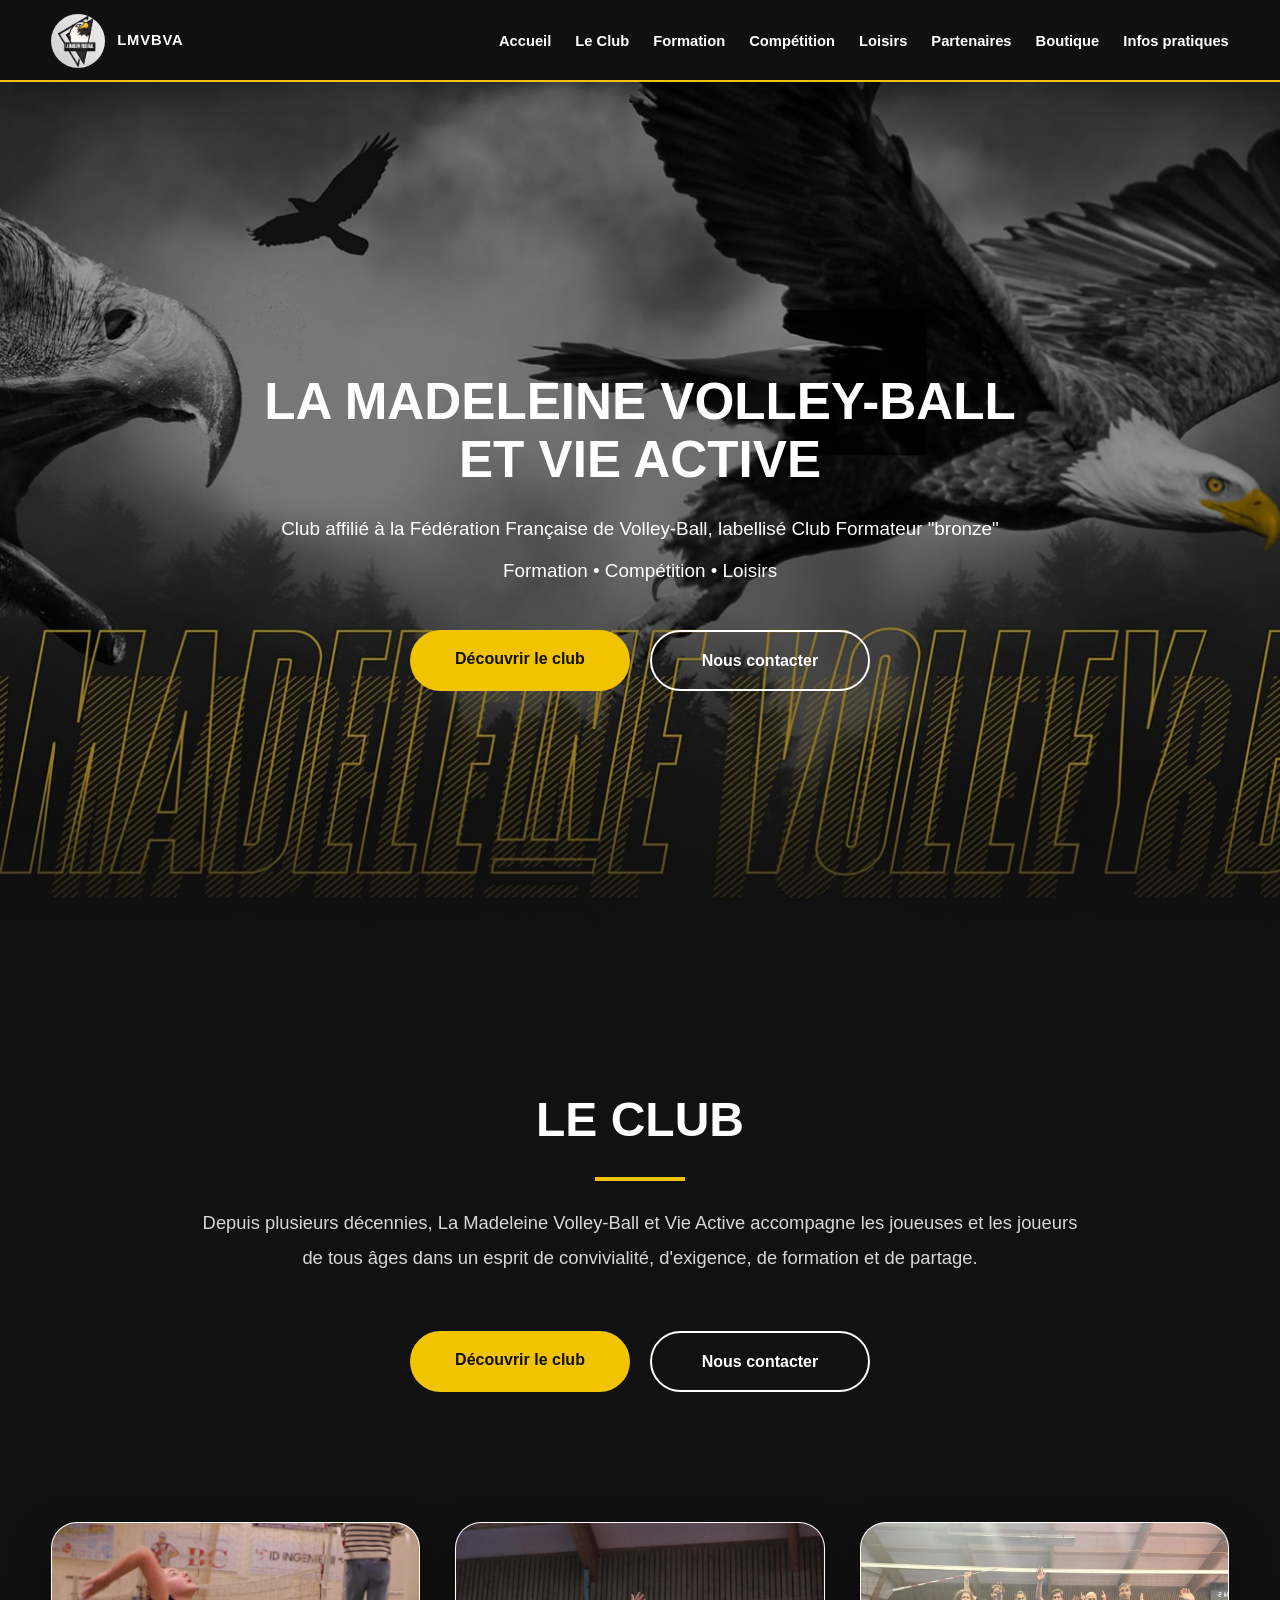
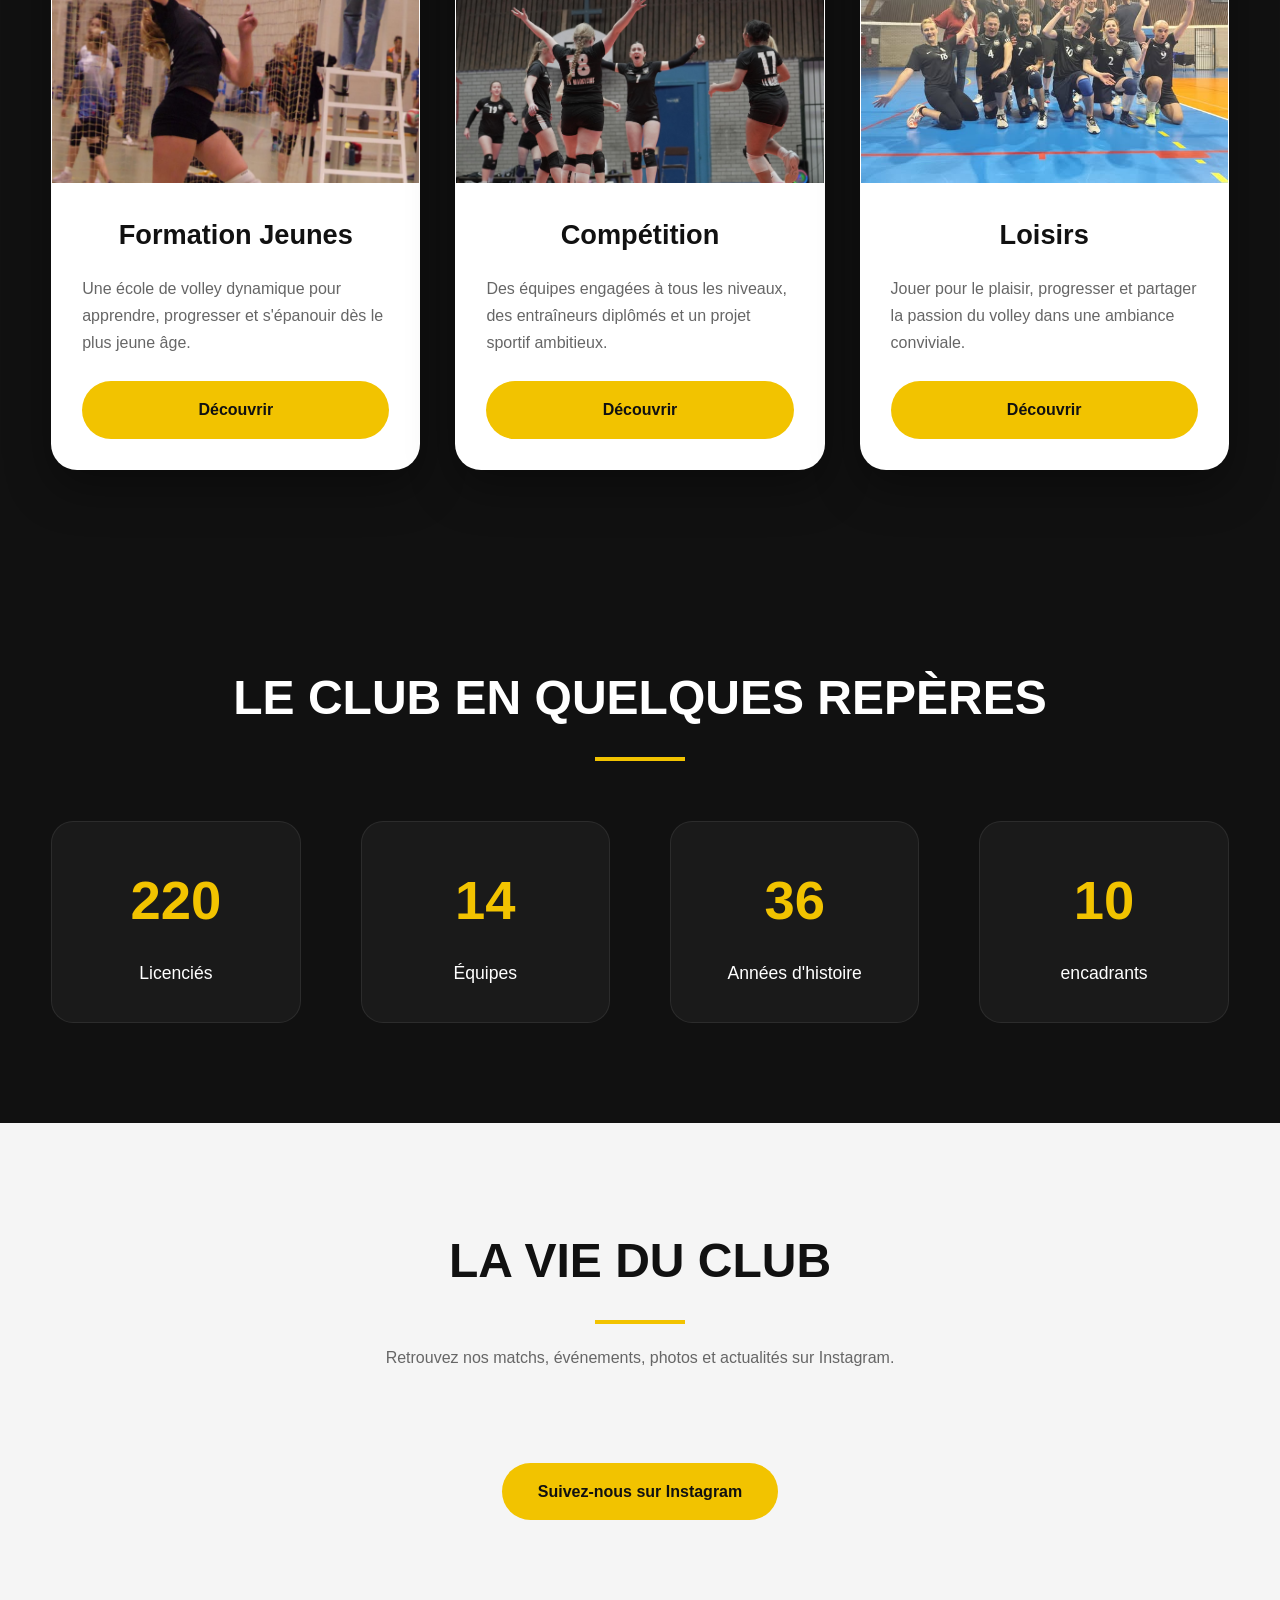
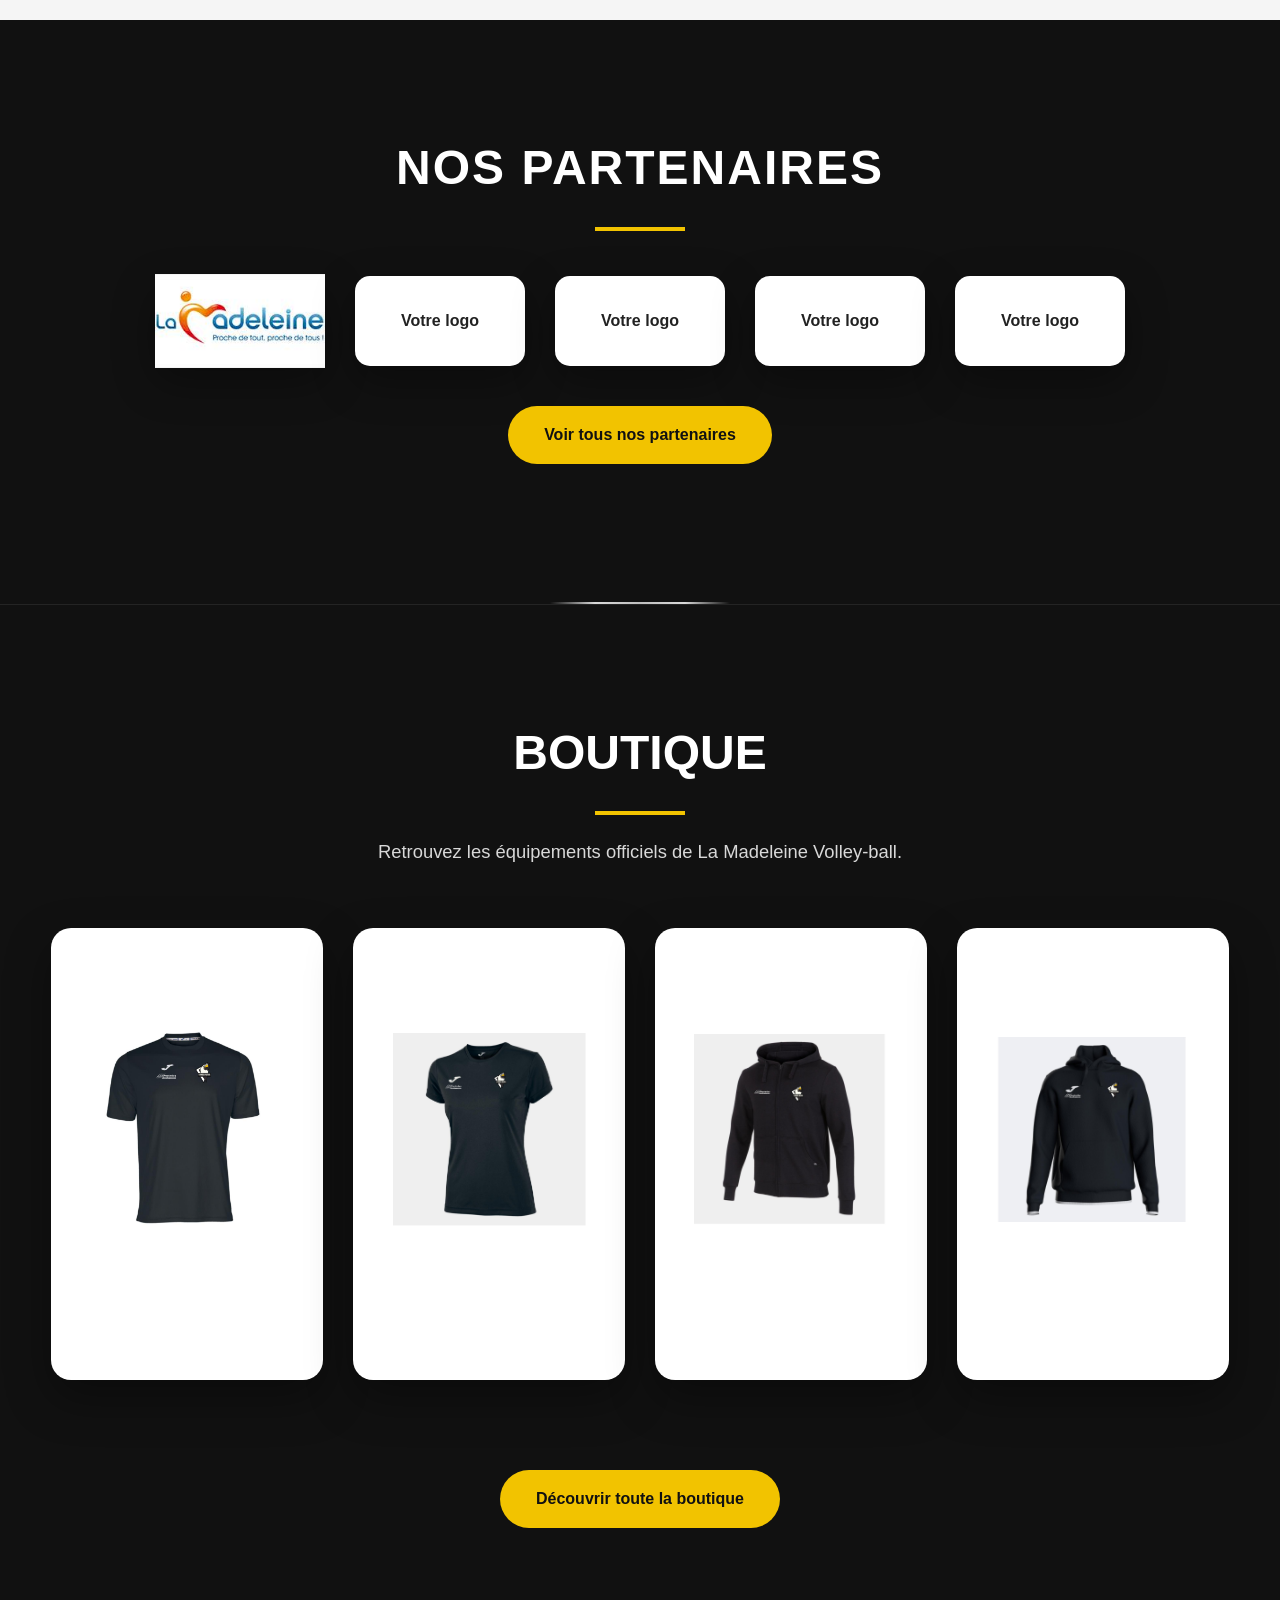
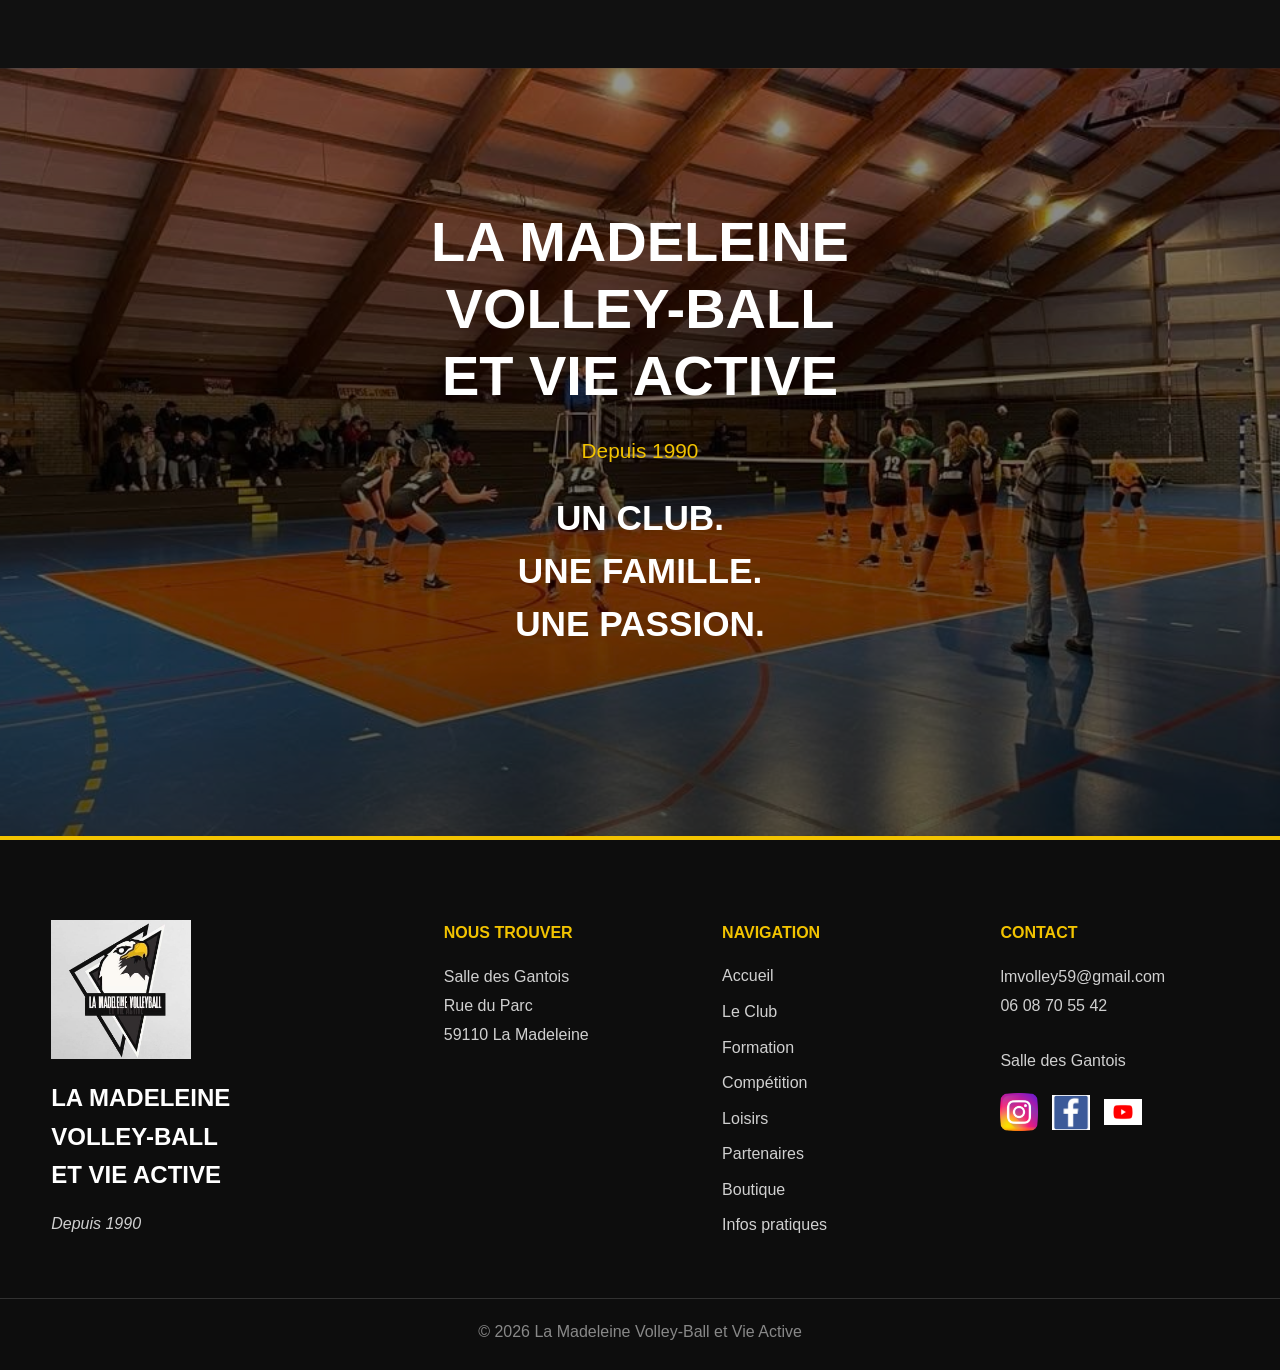
==== commit f1e6df74: "Version stable du site LMVBVA avant animations" ====
--- a/index.html
+++ b/index.html
@@ -8,8 +8,9 @@
 	<head>
 		<title>La Madeleine Volley-ball et Vie Active</title>
 		<meta charset="utf-8" />
-		<meta name="viewport" content="width=device-width, initial-scale=1, user-scalable=no" />
-		<link rel="stylesheet" href="assets/css/lmvbva.css" />
+		<meta name="viewport" content="width=device-width, initial-scale=1, maximum-scale=5">
+		<link rel="stylesheet" href="assets/css/main.css" />
+<link rel="stylesheet" href="assets/css/lmvbva_V4.css" />
 		<noscript><link rel="stylesheet" href="assets/css/noscript.css" /></noscript>
 		<link rel="stylesheet" href="https://cdnjs.cloudflare.com/ajax/libs/font-awesome/6.7.2/css/all.min.css">
 	</head>
@@ -30,22 +31,29 @@
 
         </a>
 
-        <nav>
-
-            <ul>
-
-               <li><a href="index.html">Accueil</a></li>
-<li><a href="club.html">Le Club</a></li>
-<li><a href="formation.html">Formation</a></li>
-<li><a href="competition.html">Compétition</a></li>
-<li><a href="loisirs.html">Loisirs</a></li>
-<li><a href="partenaires.html">Partenaires</a></li>
-<li><a href="boutique.html">Boutique</a></li>
-<li><a href="infos-pratiques.html">Infos pratiques</a></li>
-
-            </ul>
-
-        </nav>
+<nav class="main-nav">
+
+    <button class="menu-toggle"
+            type="button"
+            aria-label="Menu"
+            aria-expanded="false">
+        ☰
+    </button>
+
+    <ul class="nav-menu">
+
+        <li><a href="index.html">Accueil</a></li>
+        <li><a href="club.html">Le Club</a></li>
+        <li><a href="formation.html">Formation</a></li>
+        <li><a href="competition.html">Compétition</a></li>
+        <li><a href="loisirs.html">Loisirs</a></li>
+        <li><a href="partenaires.html">Partenaires</a></li>
+        <li><a href="boutique.html">Boutique</a></li>
+        <li><a href="infos-pratiques.html">Infos pratiques</a></li>
+
+    </ul>
+
+</nav>
 
     </div>
 
@@ -57,7 +65,7 @@
 
     <div class="hero-content">
 
-        <img src="images/LOGO.jpg" class="hero-logo" alt="LMVBVA">
+  
 
         <h1>
 
@@ -85,7 +93,7 @@
                 Découvrir le club
             </a>
 
-            <a href="infos-pratiques.html" class="button primary">
+            <a href="infos-pratiques.html" class="button">
                 Nous contacter
             </a>
 
@@ -106,14 +114,19 @@
     d'exigence, de formation et de partage.
 </p>
 
-<a href="club.html" class="button primary">
-    Découvrir le club
-</a>
-
-
-</a>
-
-    </div>
+<div class="hero-buttons">
+
+    <a href="club.html" class="button primary">
+        Découvrir le club
+    </a>
+
+    <a href="infos-pratiques.html" class="button">
+        Nous contacter
+    </a>
+
+</div>
+
+</div>
 
 </section>
 
@@ -458,7 +471,7 @@
                     <li><a href="loisirs.html">Loisirs</a></li>
                     <li><a href="partenaires.html">Partenaires</a></li>
                     <li><a href="boutique.html">Boutique</a></li>
-                    <li><a href="infopratiques.html">Infos pratiques</a></li>
+                    <li><a href="infos-pratiques.html">Infos pratiques</a></li>
 
                 </ul>
 
--- a/assets/css/main.css
+++ b/assets/css/main.css
@@ -0,0 +1,3396 @@
+/* =====================================================
+   LMVBVA
+   PARTIE 1
+   Base - Header - Hero - Le Club
+===================================================== */
+
+
+:root{
+
+    --yellow:#F2C300;
+    --black:#111111;
+    --white:#ffffff;
+    --grey:#666666;
+    --light:#f5f5f5;
+
+}
+
+*{
+
+    margin:0;
+    padding:0;
+    box-sizing:border-box;
+
+}
+
+html{
+
+    scroll-behavior:smooth;
+
+}
+
+body{
+
+    font-family:Arial, Helvetica, sans-serif;
+    color:#222;
+    background:#fff;
+    line-height:1.6;
+    overflow-x:hidden;
+
+}
+
+img{
+
+    display:block;
+    max-width:100%;
+
+}
+
+a{
+
+    text-decoration:none;
+
+}
+
+.container{
+
+    width:92%;
+
+    max-width:1600px;
+
+    margin:0 auto;
+
+}
+
+#wrapper{
+
+    padding-top:82px;
+
+}
+
+/* ================= HEADER ================= */
+
+.topbar{
+
+    position:fixed;
+    top:0;
+    left:0;
+
+    width:100%;
+    height:82px;
+
+    background:rgba(17,17,17,.97);
+
+    border-bottom:2px solid var(--yellow);
+
+    z-index:9999;
+
+    box-shadow:0 8px 25px rgba(0,0,0,.22);
+
+}
+
+.topbar .container{
+    width:92%;
+    max-width:1600px;
+    height:82px;
+    margin:0 auto;
+
+    display:flex;
+    align-items:center;
+    justify-content:space-between;
+    gap:40px;
+}
+
+.logo{
+
+    display:flex;
+    align-items:center;
+    gap:12px;
+
+    color:#ffffff;
+    font-weight:800;
+    font-size:1rem;
+    letter-spacing:.06em;
+
+}
+
+.logo img{
+
+    width:54px;
+    height:54px;
+
+    object-fit:cover;
+
+    transition:.3s;
+
+}
+
+.logo:hover img{
+
+    transform:scale(1.05);
+
+}
+
+.topbar ul{
+
+    display:flex;
+    align-items:center;
+
+    list-style:none;
+
+    gap:24px;
+
+    margin:0;
+    padding:0;
+
+}
+
+.topbar li{
+
+    list-style:none;
+
+}
+
+.topbar a{
+
+    color:#ffffff;
+
+    font-size:.92rem;
+    font-weight:600;
+
+    text-decoration:none;
+
+    position:relative;
+
+    white-space:nowrap;
+
+}
+
+.topbar a::after{
+
+    content:"";
+
+    position:absolute;
+
+    left:0;
+    bottom:-8px;
+
+    width:0;
+
+    height:3px;
+
+    background:var(--yellow);
+
+    transition:.3s;
+
+}
+
+.topbar a:hover{
+
+    color:var(--yellow);
+
+}
+
+.topbar a:hover::after{
+
+    width:100%;
+
+}
+@media screen and (max-width:768px){
+
+    .topbar a::after{
+        display:none;
+    }
+
+}
+/* ================= HERO ================= */
+
+.hero{
+
+    min-height:100vh;
+
+    display:flex;
+
+    justify-content:center;
+
+    align-items:center;
+
+    text-align:center;
+
+    padding:70px 20px;
+
+background:
+    linear-gradient(
+        to bottom,
+        rgba(0,0,0,.40),
+        rgba(0,0,0,.40) 75%,
+        #111111
+    ),
+    url("../../images/header2.jpg");
+
+background-size:cover;
+background-position:center;
+}
+
+.hero-content{
+
+    max-width:900px;
+
+    color:white;
+
+}
+
+.hero-logo{
+    width:155px;
+    margin:0 auto 22px;
+}
+
+.hero h1{
+    font-size:3.2rem;
+    line-height:1.15;
+    text-transform:uppercase;
+    font-weight:800;
+    margin-bottom:24px;
+}
+
+.hero p{
+    max-width:900px;
+    margin:0 auto 12px;
+    font-size:1.18rem;
+    line-height:1.55;
+}
+/* ================= BOUTONS ================= */
+
+.button{
+
+    display:inline-block;
+
+    padding:16px 36px;
+
+    border-radius:40px;
+
+    font-weight:700;
+
+    transition:.3s;
+
+}
+
+.button.primary{
+
+    background:var(--yellow);
+
+    color:#111;
+
+}
+
+.button:not(.primary){
+
+    background:white;
+
+    color:#111;
+
+}
+
+.button:hover{
+
+    transform:translateY(-4px);
+
+    box-shadow:0 10px 25px rgba(0,0,0,.25);
+
+}
+
+.hero-buttons{
+
+    margin-top:45px;
+
+    display:flex;
+
+    justify-content:center;
+
+    gap:20px;
+
+    flex-wrap:wrap;
+
+}
+
+/* ================= LE CLUB ================= */
+
+.presentation{
+
+    background:#111;
+
+    color:white;
+
+    text-align:center;
+
+    padding:70px 0;
+
+}
+
+.presentation .container{
+
+    max-width:900px;
+
+}
+
+.presentation h2{
+
+    font-size:3rem;
+
+    text-transform:uppercase;
+
+    font-weight:800;
+
+    margin-bottom:25px;
+
+}
+
+.presentation h2::after{
+
+    content:"";
+
+    display:block;
+
+    width:90px;
+
+    height:4px;
+
+    background:var(--yellow);
+
+    margin:18px auto;
+
+}
+
+.presentation p{
+
+    color:#d7d7d7;
+
+    font-size:1.15rem;
+
+    line-height:1.9;
+
+    margin-bottom:40px;
+
+}
+
+.presentation .button{
+
+    margin-top:10px;
+
+}/* =====================================================
+   PARTIE 2
+   Univers - Chiffres - Instagram
+===================================================== */
+
+/* ================= NOS UNIVERS ================= */
+
+.univers{
+    padding:30px 0 90px;
+    background:#111111;
+}
+
+.univers h2{
+
+    color:#ffffff;
+
+}.section-intro{
+
+    color:#d8d8d8;
+
+}
+
+.univers h2{
+
+    text-align:center;
+    font-size:3rem;
+    font-weight:800;
+    text-transform:uppercase;
+    color:#ffffff;
+
+
+}
+
+.univers h2::after{
+
+    content:"";
+    display:block;
+    width:90px;
+    height:4px;
+    background:#F2C300;
+    margin:18px auto 25px;
+
+}
+
+.section-intro{
+
+    max-width:800px;
+    margin:0 auto 60px;
+    text-align:center;
+    color:#d8d8d8;
+    font-size:1.15rem;
+    line-height:1.8;
+
+}
+
+
+
+.cards{
+
+    display:grid;
+    grid-template-columns:repeat(3,1fr);
+    gap:35px;
+
+}
+
+.card{
+
+    background:#fff;
+
+    border:1px solid rgba(255,255,255,.08);
+
+    border-radius:22px;
+
+    overflow:hidden;
+
+    box-shadow:0 18px 45px rgba(0,0,0,.35);
+
+    transition:.35s;
+
+    display:flex;
+
+    flex-direction:column;
+
+
+
+}
+
+.card:hover{
+
+
+    transform:translateY(-10px);
+    box-shadow:0 25px 45px rgba(0,0,0,.18);
+
+}
+
+.card img{
+
+    width:100%;
+    height:240px;
+    object-fit:cover;
+
+}
+
+.card img.photo-jeunes{
+    object-position:center 15%;
+}
+
+.card-content{
+
+    padding:30px;
+    display:flex;
+    flex-direction:column;
+    flex:1;
+
+}
+
+.card h3{
+
+    font-size:1.7rem;
+    margin-bottom:18px;
+    color:#111;
+
+}
+
+.card p{
+
+    flex:1;
+    color:#666;
+    line-height:1.7;
+    margin-bottom:25px;
+
+}
+
+.card .button{
+
+    width:100%;
+    text-align:center;
+
+}
+
+/* ================= LE CLUB EN CHIFFRES ================= */
+
+.club-chiffres{
+
+    padding:100px 0;
+    background:#111;
+    color:#fff;
+    text-align:center;
+
+}
+
+.club-chiffres h2{
+
+    font-size:3rem;
+    text-transform:uppercase;
+    margin-bottom:60px;
+
+}
+
+.club-chiffres h2::after{
+
+    content:"";
+    display:block;
+    width:90px;
+    height:4px;
+    background:#F2C300;
+    margin:20px auto;
+
+}
+
+.stats{
+
+    display:grid;
+    grid-template-columns:repeat(4,1fr);
+    gap:40px;
+
+}
+
+.stat{
+
+    padding:20px;
+
+}
+
+.stat span{
+
+    display:block;
+    font-size:3.4rem;
+    font-weight:800;
+    color:#F2C300;
+
+}
+
+.stat p{
+
+    margin-top:15px;
+    font-size:1.1rem;
+
+}
+
+/* ================= INSTAGRAM ================= */
+
+.instagram{
+
+    padding:100px 0;
+    background:#f5f5f5;
+    text-align:center;
+
+}
+
+.instagram h2{
+
+    font-size:3rem;
+    text-transform:uppercase;
+    color:#111;
+
+}
+
+.instagram h2::after{
+
+    content:"";
+    display:block;
+    width:90px;
+    height:4px;
+    background:#F2C300;
+    margin:20px auto;
+
+}
+
+.instagram p{
+
+    max-width:700px;
+    margin:0 auto 45px;
+    color:#666;
+    line-height:1.8;
+
+}
+
+.instagram-feed{
+    width:90%;
+    max-width:1000px;
+
+    margin:0 auto 45px;
+
+    background:#ffffff;
+    border-radius:20px;
+    box-shadow:0 12px 30px rgba(0,0,0,.08);
+
+    overflow:hidden;
+}
+
+/* ================= RESPONSIVE ================= */
+
+@media(max-width:1000px){
+
+.cards{
+
+grid-template-columns:1fr;
+
+}
+
+.stats{
+
+grid-template-columns:repeat(2,1fr);
+
+}
+
+}
+
+@media(max-width:700px){
+
+.stats{
+
+grid-template-columns:1fr;
+
+}
+
+.hero h1{
+
+font-size:2.4rem;
+
+}
+
+.univers h2,
+.club-chiffres h2,
+.instagram h2,
+.presentation h2{
+
+font-size:2.3rem;
+
+}
+
+}/* =====================================================
+   PARTIE 3
+   Partenaires - Boutique - Identité - Footer
+===================================================== */
+
+/* ================= PARTENAIRES ================= */
+
+.partenaires{
+
+padding:110px 0;
+
+background:#111111;
+
+text-align:center;
+
+}
+
+.partenaires h2{
+
+font-size:3rem;
+
+font-weight:800;
+
+text-transform:uppercase;
+
+letter-spacing:2px;
+
+margin-bottom:25px;
+
+color:#ffffff;
+
+}.partenaires p{
+
+color:#d8d8d8;
+
+}
+
+.partenaires h2::after{
+
+    content:"";
+    display:block;
+    width:90px;
+    height:4px;
+    background:#F2C300;
+    margin:20px auto;
+
+}
+
+.partenaires p{
+
+    max-width:700px;
+    margin:0 auto 45px;
+    color:#666;
+
+}
+
+.logos-partenaires{
+
+    display:flex;
+    justify-content:center;
+    gap:30px;
+    flex-wrap:wrap;
+
+}
+
+.logo-partenaire{
+
+width:170px;
+
+height:90px;
+
+background:#ffffff;
+
+border-radius:15px;
+
+display:flex;
+
+justify-content:center;
+
+align-items:center;
+
+font-weight:bold;
+
+box-shadow:0 15px 40px rgba(0,0,0,.35);
+
+transition:.3s;
+
+
+
+}
+
+.logo-partenaire:hover{
+
+    transform:translateY(-8px);
+
+    box-shadow:0 18px 35px rgba(0,0,0,.15);
+
+}
+.partenaires .button{
+
+    margin-top:40px;
+
+}.partenaires{
+
+    padding:110px 0 140px;
+
+    position:relative;
+
+}
+
+.partenaires::after{
+
+    content:"";
+
+    position:absolute;
+
+    bottom:0;
+
+    left:50%;
+
+    transform:translateX(-50%);
+
+    width:180px;
+
+    height:2px;
+
+    background:linear-gradient(
+        90deg,
+        transparent,
+        #d9d9d9,
+        #bfbfbf,
+        #d9d9d9,
+        transparent
+    );
+
+}
+/* ================= BOUTIQUE ================= */
+
+.boutique{
+
+    position:relative;
+
+    padding:110px 0 140px;
+
+    background:#111111;
+
+    text-align:center;
+
+    border-top:1px solid rgba(255,255,255,.08);
+
+
+
+}
+
+.boutique h2{
+
+    font-size:3rem;
+    font-weight:800;
+    text-transform:uppercase;
+    color:#ffffff;
+
+}.boutique p{
+
+    color:#d8d8d8;
+
+}
+
+.boutique h2::after{
+
+    content:"";
+    display:block;
+    width:90px;
+    height:4px;
+    background:#F2C300;
+    margin:20px auto;
+
+}
+
+.boutique-grid{
+
+    display:grid;
+    grid-template-columns:repeat(4,1fr);
+    gap:30px;
+    margin:60px 0;
+
+}
+
+.produit{
+
+    background:#ffffff;
+
+    border-radius:20px;
+
+    padding:20px;
+
+    border:1px solid rgba(255,255,255,.08);
+
+    box-shadow:0 18px 45px rgba(0,0,0,.35);
+
+    transition:.30s;
+
+}
+
+.produit:hover{
+
+    transform:translateY(-10px);
+
+    box-shadow:0 28px 55px rgba(0,0,0,.45);
+
+}
+
+.photo-produit{
+    height:360px;
+    padding:18px;
+
+    border-radius:15px;
+    background:#ffffff;
+
+    display:flex;
+    justify-content:center;
+    align-items:center;
+
+    overflow:hidden;
+    margin-bottom:20px;
+}
+
+.photo-produit img{
+    width:100%;
+    height:100%;
+
+    object-fit:contain;
+    display:block;
+}
+
+.produit h3{
+    margin:0;
+    padding:0 10px;
+
+    color:#ffffff;
+    font-size:1.15rem;
+    font-weight:700;
+    text-align:center;
+}
+
+.boutique .button{
+
+    display:inline-block;
+
+    margin-top:30px;
+
+}
+
+/* Séparateur argent fin de boutique */
+
+
+
+
+
+
+
+/* ================= BANDEAU IDENTITÉ ================= */
+
+.signature{
+
+    padding:120px 20px;
+
+    background:#111;
+
+    color:#fff;
+
+    text-align:center;
+
+}
+
+.signature h2{
+
+    font-size:4rem;
+    font-weight:900;
+    line-height:1.2;
+    text-transform:uppercase;
+
+}
+
+.signature p{
+
+    margin-top:30px;
+
+    font-size:1.2rem;
+
+    color:#cccccc;
+
+}
+
+.signature-social{
+
+    margin-top:45px;
+
+    display:flex;
+    justify-content:center;
+    gap:35px;
+    flex-wrap:wrap;
+
+}
+
+.signature-social a{
+
+    color:#F2C300;
+
+    font-size:1.2rem;
+
+    font-weight:bold;
+
+}
+
+/* ================= FOOTER ================= */
+
+.footer{
+
+    background:#0d0d0d;
+
+    color:#fff;
+
+    padding:80px 0 25px;
+
+    border-top:4px solid #F2C300;
+
+}
+
+.footer-grid{
+
+    display:grid;
+
+    grid-template-columns:1.5fr 1fr 1fr 1fr;
+
+    gap:50px;
+
+}
+
+.footer-logo{
+
+    width:140px;
+
+    margin-bottom:20px;
+
+}
+
+.footer h3{
+
+    font-size:1.5rem;
+
+    margin-bottom:15px;
+
+}
+
+.footer h4{
+
+    color:#F2C300;
+
+    margin-bottom:18px;
+
+    text-transform:uppercase;
+
+}
+
+.footer p{
+
+    color:#d0d0d0;
+
+    line-height:1.8;
+
+}
+
+.footer ul{
+
+    list-style:none;
+    padding:0;
+
+}
+
+.footer li{
+
+    margin-bottom:10px;
+
+}
+
+.footer a{
+
+    color:#d0d0d0;
+
+    transition:.30s;
+
+}
+
+.footer a:hover{
+
+    color:#F2C300;
+
+}
+
+.footer-since{
+
+    color:#888;
+    font-style:italic;
+
+}
+.footer-social{
+    margin-top:24px;
+    display:flex;
+    gap:20px;
+    flex-wrap:wrap;
+}
+
+.footer-social a{
+    color:#F2C300;
+    font-size:0.95rem;
+    font-weight:800;
+    text-transform:uppercase;
+    letter-spacing:.04em;
+    transition:.25s;
+}
+
+.footer-social a:hover{
+    color:#ffffff;
+    transform:translateY(-2px);
+}
+.footer-social-icons{
+    display:flex;
+    align-items:center;
+    gap:14px;
+    margin-top:18px;
+}
+
+.footer-social-icons a{
+    display:flex;
+    align-items:center;
+    justify-content:center;
+    width:38px;
+    height:38px;
+}
+
+.footer-social-icons img{
+    width:38px;
+    height:38px;
+    object-fit:contain;
+    display:block;
+    transition:transform .2s ease;
+}
+
+.footer-social-icons a:hover img{
+    transform:translateY(-3px);
+}
+
+.footer-bottom{
+
+    margin-top:50px;
+
+    padding-top:20px;
+
+    border-top:1px solid rgba(255,255,255,.15);
+
+    text-align:center;
+
+    color:#888;
+
+}
+
+/* ================= RESPONSIVE ================= */
+
+@media(max-width:1000px){
+
+.boutique-grid{
+
+grid-template-columns:repeat(2,1fr);
+
+}
+
+.footer-grid{
+
+grid-template-columns:1fr;
+
+text-align:center;
+
+}
+
+.footer-logo{
+
+margin:auto auto 25px;
+
+}
+
+}
+
+@media(max-width:700px){
+
+.boutique-grid{
+
+grid-template-columns:1fr;
+
+}
+
+.signature h2{
+
+font-size:2.6rem;
+
+}
+
+}/*================ SIGNATURE =================*/
+
+.signature{
+
+padding:140px 20px;
+
+background:
+linear-gradient(rgba(0,0,0,.42),rgba(0,0,0,.65)),
+url("../../images/header.jpg");
+
+background-size:cover;
+background-position:center;
+
+text-align:center;
+
+color:white;
+
+}
+
+.signature h2{
+
+font-size:3.5rem;
+
+font-weight:900;
+
+line-height:1.2;
+
+text-transform:uppercase;
+
+}
+
+.signature p{
+
+margin:25px 0;
+
+font-size:1.3rem;
+
+color:#F2C300;
+
+}
+
+.signature h3{
+
+font-size:2.2rem;
+
+line-height:1.5;
+
+margin-bottom:45px;
+
+}
+
+.signature-social{
+
+display:flex;
+
+justify-content:center;
+
+gap:40px;
+
+flex-wrap:wrap;
+
+}
+
+.signature-social a{
+
+color:white;
+
+font-size:1.2rem;
+
+font-weight:bold;
+
+transition:.3s;
+
+}
+
+.signature-social a:hover{
+
+color:#F2C300;
+
+}/*================ SEPARATEUR ARGENT =================*/
+
+.section-divider{
+
+    width:140px;
+
+    height:2px;
+
+    margin:0 auto 70px;
+
+    background:linear-gradient(
+        90deg,
+        transparent,
+        #d9d9d9,
+        #bfbfbf,
+        #d9d9d9,
+        transparent
+    );
+
+}/*================ HERO LE CLUB ================*/
+
+.club-hero{
+
+    height:38vh;
+min-height:300px;
+
+    display:flex;
+
+    justify-content:center;
+
+    align-items:center;
+
+    text-align:center;
+
+    background:
+    linear-gradient(rgba(0,0,0,.60),rgba(0,0,0,.60)),
+    url("../../images/pic01.jpg");
+
+    background-size:cover;
+    background-position:center 35%;
+
+   
+
+}
+
+.club-hero h1{
+
+    color:#ffffff;
+
+    font-size:4rem;
+
+    font-weight:800;
+
+    text-transform:uppercase;
+
+    margin-bottom:20px;
+
+}
+
+.club-hero p{
+
+    color:#d8d8d8;
+
+    font-size:1.3rem;
+
+}/*================ LE CLUB =================*/
+
+/*================ LE CLUB =================*/
+
+.club-intro{
+
+    padding:70px 0 90px;
+
+    background:#111111;
+
+}
+
+.club-grid{
+
+    display:grid;
+
+    grid-template-columns:48% 52%;
+
+    gap:90px;
+
+   align-items:start;
+
+  
+
+}
+
+.club-text h2{
+
+    color:#ffffff;
+
+    font-size:2.3rem;
+
+    font-weight:800;
+
+    text-transform:uppercase;
+
+    margin-bottom:35px;
+
+}
+
+.club-text h2::after{
+
+    content:"";
+
+    display:block;
+
+    width:140px;
+
+    height:4px;
+
+    background:#F2C300;
+
+    margin-top:20px;
+
+}
+
+.club-ambitions .club-text p{
+    color:#555555;
+    font-size:1.05rem;
+    line-height:1.8;
+    text-align:justify;
+
+    overflow-wrap:break-word;
+    word-break:normal;
+    hyphens:auto;
+}
+
+.club-photo img{
+
+    width:100%;
+
+    aspect-ratio:16/10;
+
+    object-fit:cover;
+
+    display:block;
+
+    border-radius:18px;
+
+    box-shadow:0 25px 60px rgba(0,0,0,.45);
+
+    border:1px solid rgba(255,255,255,.08);
+
+    }
+
+.club-photo-histoire img{
+    width:100%;
+    display:block;
+    margin:0;
+}
+.club-intro .club-text p{
+    color:#d8d8d8;
+    font-size:1.05rem;
+    line-height:1.8;
+}
+.club-ambitions{
+
+    padding:120px 0;
+
+    background:#ffffff;
+
+}
+
+.club-ambitions .club-text h2{
+
+    color:#111111;
+
+}
+
+.club-ambitions .club-text p{
+
+color:#555555;;
+    font-size:1.05rem;
+    line-height:1.8;
+
+}
+
+.club-ambitions .ambition-line{
+
+    position:relative;
+    padding-left:32px;
+    margin-bottom:18px;
+
+}
+
+.club-ambitions .ambition-bullet{
+
+    position:absolute;
+    left:0;
+    top:0;
+
+    color:#F2C300;
+    font-size:1.1rem;
+    font-weight:800;
+
+
+
+}
+
+.club-ambitions .club-photo img{
+
+    border:1px solid rgba(0,0,0,.08);
+
+}
+
+.reverse{
+
+    display:grid;
+
+    grid-template-columns:48% 52%;
+
+    gap:90px;
+
+    align-items:center;
+
+    max-width:1400px;
+
+    margin:0 auto;
+
+
+
+
+    
+
+
+}/*================ LE MOT DE LA PRÉSIDENTE =================*/
+
+.club-presidente{
+
+    padding:120px 0;
+
+   background:#111111;
+
+}
+
+.presidente-grid{
+
+    display:grid;
+
+    grid-template-columns:38% 62%;
+
+    gap:90px;
+
+    align-items:center;
+
+}
+
+.presidente-photo img{
+
+    width:100%;
+
+    border-radius:20px;
+
+    display:block;
+
+    box-shadow:0 25px 60px rgba(0,0,0,.18);
+
+}
+
+.section-tag{
+
+    display:inline-block;
+
+    color:#F2C300;
+
+    font-weight:700;
+
+    letter-spacing:2px;
+
+    text-transform:uppercase;
+
+    margin-bottom:15px;
+
+}
+
+.presidente-text h2{
+
+    font-size:2.8rem;
+
+    color:#111111;
+
+    margin-bottom:30px;
+
+}
+
+.presidente-text p{
+
+    color:#555;
+
+    line-height:2;
+
+    font-size:1.1rem;
+
+    margin-bottom:20px;
+
+    text-align:justify;
+
+}
+
+.signature-presidente{
+
+    margin-top:35px;
+
+    padding-top:25px;
+
+    border-top:2px solid #F2C300;
+
+    display:inline-block;
+
+    color:#111;
+
+}/*================ COMPÉTITION =================*/
+
+.competition-hero{
+
+    height:320px;
+    min-height:320px;
+
+    display:flex;
+    justify-content:center;
+    align-items:center;
+    text-align:center;
+
+    background:
+    linear-gradient(rgba(0,0,0,.60),rgba(0,0,0,.60)),
+    url("../../images/competition-hero.jpg");
+
+    background-size:cover;
+    background-position:center;
+
+}
+.competition-hero h1{
+
+    color:#ffffff;
+
+    font-size:4rem;
+
+    font-weight:800;
+
+    text-transform:uppercase;
+
+    margin-bottom:20px;
+
+}
+
+.competition-hero p{
+
+    color:#d8d8d8;
+
+    font-size:1.3rem;
+
+}
+
+.competition-intro{
+
+    padding:120px 0;
+
+    background:#111111;
+
+}
+
+.competition-grid{
+
+    display:grid;
+
+    grid-template-columns:48% 52%;
+
+    gap:90px;
+
+    align-items:center;
+
+}
+
+.competition-text h2{
+
+    color:#ffffff;
+
+    font-size:2.5rem;
+
+    font-weight:800;
+
+    text-transform:uppercase;
+
+    margin-bottom:35px;
+
+}
+
+.competition-text h2::after{
+
+    content:"";
+
+    display:block;
+
+    width:140px;
+
+    height:4px;
+
+    background:#F2C300;
+
+    margin-top:20px;
+
+}
+
+.competition-text p{
+
+    color:#d8d8d8;
+
+    line-height:2;
+
+    font-size:1.15rem;
+
+    text-align:justify;
+
+}
+
+.competition-photo img{
+
+    width:100%;
+    aspect-ratio:16/10;
+    object-fit:cover;
+    border-radius:18px;
+    display:block;
+    box-shadow:0 25px 60px rgba(0,0,0,.45);
+
+}
+
+/*================ NOS VALEURS =================*/
+
+.competition-values{
+
+    position:relative;
+    padding:90px 0 100px;
+    background:#111111;
+
+    
+
+}
+
+.competition-values::before,
+.competition-values::after{
+    content:"";
+    position:absolute;
+    left:50%;
+    transform:translateX(-50%);
+    width:180px;
+    height:2px;
+
+    background:linear-gradient(
+        90deg,
+        transparent,
+        #d9d9d9,
+        #bfbfbf,
+        #d9d9d9,
+        transparent
+    );
+}
+
+.competition-values::before{
+    top:0;
+}
+
+.competition-values::after{
+    bottom:0;
+}
+
+.competition-values h2{
+
+   color:#ffffff;
+    text-align:center;
+    font-size:2.8rem;
+    font-weight:800;
+    text-transform:uppercase;
+    margin-bottom:0;
+
+}
+
+.competition-values h2::after{
+
+    content:"";
+    display:block;
+    width:90px;
+    height:4px;
+    background:#F2C300;
+    margin:18px auto 25px;
+
+}
+
+.competition-values .section-intro{
+
+    max-width:760px;
+    margin:0 auto 50px;
+    color:#d8d8d8;
+    text-align:center;
+    font-size:1.1rem;
+    line-height:1.8;
+
+}
+
+.competition-values .cards{
+
+    display:grid;
+    grid-template-columns:repeat(4,1fr);
+    gap:24px;
+
+}
+
+.competition-values .card{
+
+    background:#1a1a1a;
+    border-radius:16px;
+    overflow:hidden;
+    box-shadow:0 15px 35px rgba(0,0,0,.30);
+    border:1px solid rgba(255,255,255,.08);
+    transition:.3s;
+
+}
+
+.competition-values .card:hover{
+
+    transform:translateY(-6px);
+    box-shadow:0 22px 45px rgba(0,0,0,.16);
+
+}
+
+.competition-values .card img{
+    width:100%;
+    height:240px;
+    object-fit:cover;
+    display:block;
+}
+.competition-values .card img.photo-entire{
+    object-fit:contain;
+    background:#1a1a1a;
+}
+
+.competition-values .card-content{
+
+    padding:22px 20px 26px;
+
+}
+
+.competition-values .card h3{
+
+   color:#ffffff;
+    font-size:1.4rem;
+    margin-bottom:12px;
+
+}
+
+.competition-values .card p{
+
+   color:#d8d8d8;
+    line-height:1.7;
+    margin-bottom:0;
+
+}
+
+.valeurs-image{
+    width:95vw;
+    margin-top:40px;
+    margin-left:50%;
+    transform:translateX(-50%);
+
+    display:flex;
+    justify-content:center;
+}
+
+.valeurs-image img{
+    display:block;
+    width:100%;
+    max-width:1600px;
+    height:auto;
+
+    margin:0 auto;
+    border-radius:12px;
+}
+
+/*================ LOISIRS =================*/
+
+.loisirs-hero{
+
+    height:320px;
+    min-height:320px;
+
+    display:flex;
+    align-items:center;
+    justify-content:center;
+
+    text-align:center;
+
+    background:#5E6670;
+
+}
+
+.loisirs-hero-content h1{
+
+    margin:0;
+
+    color:#ffffff;
+
+    font-size:3.4rem;
+    font-weight:800;
+
+    text-transform:uppercase;
+    letter-spacing:.03em;
+
+}
+
+.loisirs-hero-content p{
+
+    margin:18px 0 0;
+
+    color:#ffffff;
+
+    font-size:1.1rem;
+
+}
+/*================ ESPRIT LOISIRS =================*/
+
+.loisirs-intro{
+
+    padding:110px 0;
+
+    background:#111111;
+
+}
+
+.loisirs-grid{
+
+    display:grid;
+
+    grid-template-columns:1fr 1fr;
+
+    gap:70px;
+
+    align-items:center;
+
+}
+
+.loisirs-text h2{
+
+    margin:0 0 30px;
+
+    color:#ffffff;
+
+    font-size:2.4rem;
+    font-weight:800;
+
+    text-transform:uppercase;
+
+}
+
+.loisirs-text h2::after{
+
+    content:"";
+
+    display:block;
+
+    width:90px;
+    height:4px;
+
+    margin-top:18px;
+
+    background:#F2C300;
+
+}
+
+.loisirs-text p{
+
+    color:#ffffff;
+
+    font-size:1.05rem;
+    line-height:1.9;
+
+}
+
+.loisirs-photo img{
+
+    width:100%;
+
+    aspect-ratio:16/10;
+
+    object-fit:cover;
+
+    display:block;
+
+    border-radius:18px;
+
+    box-shadow:0 25px 60px rgba(0,0,0,.45);
+
+}
+/* MESSAGE SECTION LOISIRS COMPLÈTE */
+
+.loisirs-complet{
+    margin-top:28px;
+    padding:18px 22px;
+
+    background:rgba(242,195,0,.08);
+    border-left:4px solid #F2C300;
+    border-radius:0 12px 12px 0;
+
+    color:#e8e8e8;
+    font-size:1rem;
+    line-height:1.65;
+}
+
+.loisirs-complet strong{
+    display:block;
+    margin-bottom:6px;
+
+    color:#F2C300;
+    font-size:1.05rem;
+    font-weight:800;
+}
+/*================ CRÉNEAUX LOISIRS =================*/
+
+.loisirs-creneaux{
+    padding:100px 0;
+    background:#ffffff;
+}
+
+.loisirs-creneaux h2{
+    margin:0;
+    color:#111111;
+    text-align:center;
+    font-size:2.6rem;
+    font-weight:800;
+}
+
+.loisirs-creneaux h2::after{
+    content:"";
+    display:block;
+    width:90px;
+    height:4px;
+    margin:18px auto 25px;
+    background:#F2C300;
+}
+
+.loisirs-section-intro{
+    margin:0 auto 50px;
+    text-align:center;
+    color:#5E6670;
+}
+
+.creneaux-grid{
+    display:grid;
+    grid-template-columns:repeat(2, 1fr);
+    gap:30px;
+}
+
+.creneau-card{
+    padding:40px 30px;
+    background:#f7f7f7;
+    border-radius:16px;
+    text-align:center;
+    box-shadow:0 12px 30px rgba(0,0,0,.10);
+}
+
+.creneau-card h3{
+    color:#111111;
+    font-size:1.5rem;
+    margin-bottom:15px;
+}
+
+.creneau-niveau{
+    color:#F2C300;
+    font-weight:700;
+}
+
+.creneau-card p{
+    line-height:1.7;
+}
+/*================ FORMATION =================*/
+
+.formation-hero{
+
+    height:320px;
+    min-height:320px;
+
+    display:flex;
+    align-items:center;
+    justify-content:center;
+
+    text-align:center;
+
+    background:#5E6670;
+
+}
+
+.formation-hero-content h1{
+
+    margin:0;
+
+    color:#ffffff;
+
+    font-size:3.4rem;
+    font-weight:800;
+
+    text-transform:uppercase;
+    letter-spacing:.03em;
+
+}
+
+.formation-hero-content p{
+
+    margin:18px 0 0;
+
+    color:#ffffff;
+
+    font-size:1.1rem;
+
+}
+/*================ BLOCS FORMATION =================*/
+
+.formation-section{
+    padding:110px 0;
+}
+
+.formation-dark{
+    background:#111111;
+}
+
+.formation-light{
+    background:#ffffff;
+}
+
+.formation-grid{
+    display:grid;
+    grid-template-columns:1fr 1fr;
+    gap:70px;
+    align-items:center;
+}
+
+.formation-text h2{
+    margin:0 0 30px;
+    font-size:2.4rem;
+    font-weight:800;
+    text-transform:uppercase;
+}
+
+.formation-text h2::after{
+    content:"";
+    display:block;
+    width:90px;
+    height:4px;
+    margin-top:18px;
+    background:#F2C300;
+}
+
+.formation-dark .formation-text h2{
+    color:#ffffff;
+}
+
+.formation-dark .formation-text p{
+    color:#d8d8d8;
+}
+
+.formation-light .formation-text h2{
+    color:#111111;
+}
+
+.formation-light .formation-text p{
+    color:#5E6670;
+}
+
+.formation-text p{
+    font-size:1.05rem;
+    line-height:1.9;
+    margin-bottom:18px;
+}
+
+.formation-photo img{
+    width:100%;
+    aspect-ratio:16/10;
+    object-fit:cover;
+    display:block;
+    border-radius:18px;
+    box-shadow:0 25px 60px rgba(0,0,0,.25);
+}
+/*================ PAGE PARTENAIRES =================*/
+
+.partners-hero{
+
+    height:320px;
+    min-height:320px;
+
+    display:flex;
+    align-items:center;
+    justify-content:center;
+
+    text-align:center;
+
+  background:#5E6670;
+
+}
+
+.partners-hero-content h1{
+
+    margin:0;
+
+    color:#ffffff;
+
+    font-size:3.4rem;
+    font-weight:800;
+
+    text-transform:uppercase;
+
+}
+.partners-hero-content h1::after{
+    content:"";
+    display:block;
+    width:80px;
+    height:4px;
+    margin:18px auto 0;
+    background:#F2C300;
+}
+
+.partners-hero-content p{
+
+    margin:18px 0 0;
+
+    color:#ffffff;
+
+    font-size:1.1rem;
+
+}
+/*================ INTRO PARTENAIRES =================*/
+
+.partners-intro{
+    padding:100px 0;
+    background:#111111;
+    text-align:center;
+}
+
+.partners-intro-inner{
+    max-width:900px;
+}
+
+.partners-intro h2{
+    color:#ffffff;
+    font-size:2.6rem;
+    font-weight:800;
+    text-transform:uppercase;
+    margin-bottom:25px;
+}
+
+.partners-intro h2::after{
+    content:"";
+    display:block;
+    width:90px;
+    height:4px;
+    margin:18px auto 30px;
+    background:#F2C300;
+}
+
+.partners-intro p{
+    color:#d8d8d8;
+    font-size:1.05rem;
+    line-height:1.9;
+    margin-bottom:18px;
+}
+/*================ LISTES PARTENAIRES =================*/
+
+.partners-section{
+    padding:100px 0;
+    text-align:center;
+}
+
+.partners-light{
+    background:#ffffff;
+}
+
+.partners-dark{
+    background:#111111;
+}
+
+.partners-section h2{
+    font-size:2.6rem;
+    font-weight:800;
+    text-transform:uppercase;
+    margin-bottom:0;
+}
+
+.partners-light h2{
+    color:#111111;
+}
+
+.partners-dark h2{
+    color:#ffffff;
+}
+
+.partners-section h2::after{
+    content:"";
+    display:block;
+    width:90px;
+    height:4px;
+    margin:18px auto 25px;
+    background:#F2C300;
+}
+
+.partners-section-intro{
+    margin:0 auto 50px;
+    color:#5E6670;
+}
+
+.partners-dark .partners-section-intro{
+    color:#d8d8d8;
+}
+
+.partners-logo-grid{
+    display:grid;
+    grid-template-columns:repeat(4,1fr);
+    gap:30px;
+}
+
+.partner-logo-card{
+    min-height:160px;
+    padding:25px;
+    background:#ffffff;
+    border-radius:16px;
+    display:flex;
+    align-items:center;
+    justify-content:center;
+    box-shadow:0 12px 30px rgba(0,0,0,.12);
+}
+
+.partner-logo-card img{
+    max-width:100%;
+    max-height:110px;
+    object-fit:contain;
+}
+/*================ DEVENIR PARTENAIRE =================*/
+
+.become-partner{
+    padding:110px 0;
+    background:#ffffff;
+}
+
+.become-partner-grid{
+    display:grid;
+    grid-template-columns:1.4fr .6fr;
+    gap:80px;
+    align-items:center;
+}
+
+.become-partner-text h2{
+    color:#111111;
+    font-size:2.6rem;
+    font-weight:800;
+    text-transform:uppercase;
+    margin-bottom:30px;
+}
+
+.become-partner-text h2::after{
+    content:"";
+    display:block;
+    width:90px;
+    height:4px;
+    margin-top:18px;
+    background:#F2C300;
+}
+
+.become-partner-text p{
+    color:#5E6670;
+    font-size:1.05rem;
+    line-height:1.9;
+    margin-bottom:18px;
+}
+
+.become-partner-qr{
+    text-align:center;
+}
+
+.become-partner-qr img{
+    width:190px;
+    height:190px;
+    object-fit:contain;
+    margin:0 auto 20px;
+}
+
+.become-partner-qr p{
+    color:#111111;
+    font-weight:700;
+    line-height:1.6;
+}
+/*================ PAGE BOUTIQUE =================*/
+
+.shop-hero{
+    height:320px;
+    min-height:320px;
+
+    display:flex;
+    align-items:center;
+    justify-content:center;
+
+    text-align:center;
+   background:#111111;
+}
+
+
+.shop-hero-content h1{
+    margin:0;
+
+    color:#ffffff;
+    font-size:3.4rem;
+    font-weight:800;
+
+    text-transform:uppercase;
+}
+
+.shop-hero-content p{
+    margin:18px 0 0;
+
+    color:#ffffff;
+    font-size:1.1rem;
+}
+/*================ SÉPARATEURS CATALOGUE =================*/
+
+.shop-catalogue{
+    position:relative;
+}
+
+.shop-catalogue::before,
+.shop-catalogue::after{
+    content:"";
+    position:absolute;
+    left:50%;
+    transform:translateX(-50%);
+
+    width:180px;
+    height:2px;
+
+    background:linear-gradient(
+        90deg,
+        transparent,
+        #d9d9d9,
+        #bfbfbf,
+        #d9d9d9,
+        transparent
+    );
+}
+
+.shop-catalogue::before{
+    top:0;
+}
+
+.shop-catalogue::after{
+    bottom:0;
+}
+/*================ CATALOGUE BOUTIQUE =================*/
+
+.shop-catalogue{
+    padding:110px 0;
+    background:#111111;
+}
+
+.shop-catalogue-grid{
+    display:grid;
+    grid-template-columns:1.3fr .7fr;
+    gap:80px;
+    align-items:center;
+}
+
+.shop-catalogue-text h2{
+    color:#ffffff;
+    font-size:2.6rem;
+    font-weight:800;
+    text-transform:uppercase;
+    margin-bottom:30px;
+}
+
+.shop-catalogue-text h2::after{
+    content:"";
+    display:block;
+    width:90px;
+    height:4px;
+    margin-top:18px;
+    background:#F2C300;
+}
+
+.shop-catalogue-text p{
+    color:#d8d8d8;
+    font-size:1.05rem;
+    line-height:1.9;
+    margin-bottom:18px;
+}
+
+.shop-catalogue-button{
+    display:inline-block;
+    margin-top:20px;
+    padding:16px 30px;
+    background:#F2C300;
+    color:#111111;
+    font-weight:800;
+    border-radius:40px;
+}
+/*================ COMMENT COMMANDER =================*/
+
+.shop-order{
+    padding:110px 0;
+    background:#111111;
+}
+
+.shop-order-heading{
+    text-align:center;
+    margin-bottom:60px;
+}
+
+.shop-order-heading h2{
+    color:#ffffff;
+    font-size:2.6rem;
+    font-weight:800;
+    text-transform:uppercase;
+}
+
+.shop-order-heading h2::after{
+    content:"";
+    display:block;
+    width:90px;
+    height:4px;
+    margin:18px auto 25px;
+    background:#F2C300;
+}
+
+.shop-order-heading p{
+    color:#d8d8d8;
+}
+
+.shop-order-grid{
+    display:grid;
+    grid-template-columns:repeat(3,1fr);
+    gap:30px;
+}
+
+.shop-order-step{
+    padding:40px 30px;
+    background:#1a1a1a;
+    border-radius:18px;
+    text-align:center;
+}
+
+.shop-step-number{
+    display:block;
+    color:#F2C300;
+    font-size:2rem;
+    font-weight:800;
+    margin-bottom:20px;
+}
+
+.shop-order-step h3{
+    color:#ffffff;
+    font-size:1.25rem;
+    margin-bottom:18px;
+}
+
+.shop-order-step p{
+    color:#d8d8d8;
+    line-height:1.8;
+}
+
+.shop-order-note{
+    margin-top:50px;
+    text-align:center;
+}
+
+.shop-order-note p{
+    color:#d8d8d8;
+    margin-bottom:20px;
+}
+
+.shop-order-note a{
+    color:#F2C300;
+    font-weight:800;
+}
+/*================ PAGE INFOS PRATIQUES =================*/
+
+.practical-hero{
+    height:320px;
+    min-height:320px;
+
+    display:flex;
+    align-items:center;
+    justify-content:center;
+
+    text-align:center;
+    background:#5E6670;
+}
+
+.practical-hero-content h1{
+    margin:0;
+
+    color:#ffffff;
+    font-size:3.4rem;
+    font-weight:800;
+
+    text-transform:uppercase;
+}
+
+.practical-hero-content p{
+    margin:18px 0 0;
+
+    color:#ffffff;
+    font-size:1.1rem;
+}
+/*================ PLANNING =================*/
+
+.practical-planning{
+    padding:110px 0;
+    background:#111111;
+}
+
+.practical-heading{
+    text-align:center;
+    margin-bottom:55px;
+}
+
+.practical-heading h2{
+    margin:0;
+    color:#ffffff;
+    font-size:2.6rem;
+    font-weight:800;
+    text-transform:uppercase;
+}
+
+.practical-heading h2::after{
+    content:"";
+    display:block;
+    width:90px;
+    height:4px;
+    margin:18px auto 25px;
+    background:#F2C300;
+}
+
+.practical-heading p{
+    color:#d8d8d8;
+    font-size:1.05rem;
+}
+
+.planning-table-wrapper{
+    overflow-x:auto;
+    border-radius:16px;
+}
+
+.planning-table{
+    width:100%;
+    border-collapse:collapse;
+    background:#1a1a1a;
+}
+
+.planning-table th{
+    padding:20px;
+    background:#F2C300;
+    color:#111111;
+    text-align:left;
+    font-weight:800;
+    text-transform:uppercase;
+}
+
+.planning-table td{
+    padding:20px;
+    color:#ffffff;
+    border-bottom:1px solid rgba(255,255,255,.12);
+}
+
+.planning-table tbody tr:last-child td{
+    border-bottom:none;
+}
+
+/* Groupes du planning : Baby, M13, M15, M18, M21, Seniors, Loisirs */
+
+.planning-table .planning-group td{
+    padding:12px 20px;
+    background:#5E6670;
+    color:#ffffff;
+    font-size:0.95rem;
+    font-weight:800;
+    letter-spacing:0.12em;
+    text-transform:uppercase;
+    border-bottom:3px solid #F2C300;
+}
+
+.planning-table td[rowspan="2"]{
+    vertical-align:middle;
+    font-weight:700;
+    color:#F2C300;
+    border-right:1px solid rgba(255,255,255,.12);
+}
+
+.planning-table tr + tr td{
+    border-top:1px solid rgba(255,255,255,.05);
+}
+
+/*================ NOS SALLES =================*/
+
+.practical-venues{
+    padding:110px 0;
+    background:#ffffff;
+}
+
+.practical-venues .practical-heading h2{
+    color:#111111;
+}
+
+.practical-venues .practical-heading p{
+    color:#5E6670;
+}
+
+.venues-grid{
+    display:grid;
+    grid-template-columns:1.15fr .85fr;
+    gap:50px;
+    align-items:center;
+}
+
+.venue-photo img{
+    width:100%;
+    height:280px;
+    object-fit:cover;
+    display:block;
+    border-radius:18px;
+    box-shadow:0 15px 35px rgba(0,0,0,.10);
+}
+
+.venue-card{
+    padding:40px;
+    background:#f7f7f7;
+    border-radius:18px;
+    box-shadow:0 15px 35px rgba(0,0,0,.10);
+}
+
+.venue-card h3{
+    color:#111111;
+    font-size:1.5rem;
+    margin-bottom:20px;
+}
+
+.venue-card p{
+    color:#5E6670;
+    line-height:1.8;
+    margin-bottom:18px;
+}
+
+.venue-card span{
+    color:#F2C300;
+    font-weight:700;
+}
+
+.venue-map-link{
+    display:inline-block;
+    margin-top:8px;
+    color:#F2C300;
+    font-weight:800;
+    text-decoration:none;
+}
+
+.venue-map-link:hover{
+    text-decoration:underline;
+}
+
+/*================ NOUS CONTACTER =================*/
+
+.practical-contact{
+    padding:90px 0;
+    background:#111111;
+}
+
+.practical-contact-inner{
+    width:92%;
+    max-width:1400px;
+    margin:0 auto;
+    display:grid;
+    grid-template-columns:1.15fr .85fr;
+    gap:70px;
+    align-items:center;
+}
+
+.practical-contact-intro h2{
+    margin:0 0 22px;
+    color:#ffffff;
+    font-size:2.4rem;
+    font-weight:800;
+    text-transform:uppercase;
+}
+
+.practical-contact-intro h2::after{
+    content:"";
+    display:block;
+    width:80px;
+    height:4px;
+    margin-top:16px;
+    background:#F2C300;
+}
+
+.practical-contact-intro p{
+    max-width:650px;
+    margin:0 0 32px;
+    color:#d8d8d8;
+    font-size:1.08rem;
+    line-height:1.8;
+}
+
+.practical-contact-button{
+    display:inline-block;
+    padding:15px 28px;
+    background:#F2C300;
+    color:#111111;
+    font-weight:800;
+    text-transform:uppercase;
+    text-decoration:none;
+    border-radius:6px;
+    transition:transform .2s ease, background .2s ease;
+}
+
+.practical-contact-button:hover{
+    background:#ffffff;
+    color:#111111;
+    transform:translateY(-2px);
+}
+
+.practical-contact-card{
+    padding:38px 42px;
+    background:#1a1a1a;
+    border:1px solid rgba(255,255,255,.12);
+    border-radius:16px;
+    box-shadow:0 18px 45px rgba(0,0,0,.25);
+}
+
+.contact-info-item{
+    padding:20px 0;
+    border-bottom:1px solid rgba(255,255,255,.12);
+}
+
+.contact-info-item:first-child{
+    padding-top:0;
+}
+
+.contact-info-item:last-child{
+    padding-bottom:0;
+    border-bottom:none;
+}
+
+.contact-info-item span{
+    display:block;
+    margin-bottom:7px;
+    color:#F2C300;
+    font-size:.85rem;
+    font-weight:800;
+    letter-spacing:.08em;
+    text-transform:uppercase;
+}
+
+.contact-info-item p{
+    margin:0;
+    color:#ffffff;
+    line-height:1.7;
+}
+
+@media(max-width:900px){
+    .venues-grid,
+    .practical-contact-inner{
+        grid-template-columns:1fr;
+    }
+
+    .practical-contact-inner{
+        gap:40px;
+    }
+}
+
+@media(max-width:700px){
+    .practical-contact{
+        padding:70px 0;
+    }
+
+    .practical-contact-intro h2{
+        font-size:2rem;
+    }
+
+    .practical-contact-card{
+        padding:30px 24px;
+    }
+}
+
+/*================ ENCADREMENT =================*/
+
+.competition-staff{
+
+    padding:120px 0;
+
+   background:#111111;
+
+}
+
+.staff-grid{
+
+    display:grid;
+
+    grid-template-columns:repeat(3,1fr);
+
+    gap:35px;
+
+}
+
+.staff-card{
+
+    text-align:center;
+
+}
+
+.staff-card img{
+
+    width:100%;
+
+    aspect-ratio:1/1;
+
+    object-fit:cover;
+
+    border-radius:20px;
+
+    margin-bottom:25px;
+
+    box-shadow:0 20px 40px rgba(0,0,0,.18);
+
+}
+
+.staff-card h3{
+
+    font-size:1.6rem;
+
+    margin-bottom:15px;
+
+    color:#111111;
+
+}
+
+.staff-card p{
+
+    color:#666666;
+
+    line-height:1.8;
+
+}/*================ ENCADREMENT =================*/
+
+
+.technical-director span{
+
+    display:block;
+
+    color:var(--yellow);
+
+    font-weight:700;
+
+    text-transform:uppercase;
+
+    margin-bottom:25px;
+
+}
+
+.director-description{
+
+    max-width:700px;
+
+    margin:auto;
+
+}
+
+.director-description p{
+
+    color:#d8d8d8;
+
+    line-height:1.9;
+
+    margin-bottom:18px;
+
+}
+
+.director-photo{
+
+    display:flex;
+
+    justify-content:center;
+
+}
+
+.director-photo img{
+
+    width:180px;
+
+    height:180px;
+
+    object-fit:cover;
+
+    border-radius:50%;
+
+    border:6px solid #F2C300;
+
+    box-shadow:0 20px 45px rgba(0,0,0,.18);
+
+}
+
+.director-text h3{
+
+    font-size:2.1rem;
+
+    color:#111111;
+
+    margin-bottom:10px;
+
+}
+
+.director-text span{
+
+    display:block;
+
+    color:#F2C300;
+
+    font-weight:700;
+
+    text-transform:uppercase;
+
+    margin-bottom:25px;
+
+    letter-spacing:1px;
+
+}
+
+.director-text p{
+
+   color:#d8d8d8;
+
+    line-height:1.9;
+
+    margin-bottom:18px;
+
+    text-align:justify;
+
+}
+
+.staff-title{
+
+    text-align:center;
+
+    font-size:2rem;
+
+    color:#111111;
+
+    margin-bottom:60px;
+
+    color:#ffffff;
+
+}
+
+.staff-grid{
+
+    display:grid;
+
+   grid-template-columns:repeat(4,1fr);
+
+    gap:40px;
+
+}
+
+.coach-card{
+
+    background:#1a1a1a;
+
+    border-radius:20px;
+
+    padding:30px 25px;
+
+    text-align:center;
+
+    transition:.30s;
+
+}
+
+.coach-card:hover{
+
+    transform:translateY(-6px);
+
+}
+
+.coach-card img{
+
+    width:130px;
+
+    height:130px;
+
+    border-radius:50%;
+
+    object-fit:cover;
+
+    border:4px solid var(--yellow);
+
+    margin-bottom:20px;
+
+}
+
+.coach-card h4{
+
+    color:#fff;
+
+    margin-bottom:8px;
+
+}
+
+.coach-card span{
+
+    display:block;
+
+    color:var(--yellow);
+
+    font-weight:600;
+
+    margin-bottom:15px;
+
+}
+
+.coach-card p{
+
+    color:#d8d8d8;
+
+    line-height:1.7;
+
+    font-size:.95rem;
+
+}
+.coach-card img{
+
+    width:120px;
+
+    height:120px;
+
+    margin:0 auto 20px;
+
+    object-fit:cover;
+
+    border-radius:50%;
+
+    border:4px solid #F2C300;
+
+    box-shadow:0 12px 30px rgba(0,0,0,.15);
+
+    transition:.30s;
+
+}
+
+.coach-card img:hover{
+
+    transform:scale(1.06);
+
+}
+
+.coach-card h4{
+
+    font-size:1.15rem;
+
+   color:#ffffff;
+
+    margin-bottom:8px;
+
+}
+
+.coach-card p{
+
+    color:#d8d8d8;
+
+    font-size:.95rem;
+
+}.director-card img{
+
+    width:140px;
+
+    height:140px;
+
+    border-width:6px;
+
+}
+
+.director-card p{
+
+    color:#F2C300;
+
+    font-weight:700;
+
+    text-transform:uppercase;
+
+}/* CORRECTION ALIGNEMENT DIRECTEUR TECHNIQUE */
+
+.technical-director img {
+    display: block;
+
+    width: 180px;
+    height: 180px;
+
+    margin-left: auto;
+    margin-right: auto;
+    margin-bottom: 25px;
+
+    border-radius: 50%;
+    object-fit: cover;
+
+    border: 5px solid var(--yellow);
+
+    box-shadow: 0 15px 35px rgba(0,0,0,.25);
+}
+
+.technical-director h3,
+.technical-director span,
+.director-description {
+    text-align: center;
+}
+/* ===== MENU RESPONSIVE ===== */
+
+.menu-toggle{
+    display:none;
+    background:none;
+    border:none;
+    color:#fff;
+    font-size:2rem;
+    cursor:pointer;
+    padding:8px;
+}
+
+@media screen and (max-width:950px){
+
+.topbar .container{
+    position:relative;
+}
+.topbar nav > ul:not(.nav-menu){
+    display:none;
+}
+
+.menu-toggle{
+    display:block;
+    position:absolute;
+    top:50%;
+    right:0;
+    transform:translateY(-50%);
+    z-index:1001;
+}
+
+.main-nav{
+    display:flex;
+    align-items:center;
+    justify-content:flex-end;
+    flex:1;
+}
+
+.main-nav .nav-menu{
+    width:100%;
+    max-height:calc(100vh - 82px);
+    overflow-y:auto;
+    display:none;
+    position:absolute;
+    top:88px;
+    right:0;
+    left:0;
+    background:#111;
+    flex-direction:column;
+    list-style:none;
+    margin:0;
+    padding:0;
+}
+
+.main-nav .nav-menu.active{
+    display:flex;
+}
+
+.nav-menu li{
+    width:100%;
+}
+
+.nav-menu a{
+    display:block;
+    padding:14px 24px;
+    text-align:left;
+    border-top:1px solid #222;
+
+    font-size:1.1rem;
+    font-weight:700;
+
+    -webkit-tap-highlight-color:transparent;
+    touch-action:manipulation;
+}
+.nav-menu a:hover,
+.nav-menu a:focus{
+    background:#1a1a1a;
+    color:#F2C300;
+}
+
+
+body.menu-open{
+    overflow:hidden;
+}
+
+.topbar ul{
+    gap:0;
+}
+
+}
+@media screen and (max-width:950px){
+
+    .club-grid,
+    .reverse{
+        display:flex;
+        flex-direction:column;
+        gap:40px;
+    }
+
+    .club-text,
+    .club-photo{
+        width:100%;
+    }
+
+    .club-photo img{
+        width:100%;
+        height:auto;
+        display:block;
+    }
+
+}
+@media screen and (max-width:950px){
+
+    .formation-grid{
+        grid-template-columns:1fr;
+        gap:35px;
+    }
+
+    .formation-reverse .formation-photo{
+        order:1;
+    }
+
+    .formation-reverse .formation-text{
+        order:2;
+    }
+
+    .formation-photo img{
+        width:100%;
+        height:auto;
+        display:block;
+    }
+
+}
+
+
+
+@media screen and (max-width:950px){
+
+    .competition-hero h1{
+        font-size:3rem;
+        line-height:1.1;
+        word-break:break-word;
+    }
+
+    .competition-hero p{
+        font-size:1.2rem;
+    }
+
+}
+html,
+body{
+    overflow-x:hidden;
+}
+
+#wrapper{
+    overflow-x:hidden;
+}
+
+
+@media screen and (max-width:950px){
+
+    .valeurs-image{
+        width:100%;
+        margin:40px 0 0;
+        transform:none;
+    }
+
+}
+@media screen and (max-width:950px){
+
+    .loisirs-grid{
+        grid-template-columns:1fr;
+        gap:35px;
+    }
+
+    .loisirs-photo{
+        width:100%;
+    }
+
+    .loisirs-photo img{
+        width:100%;
+        max-width:none;
+        height:auto;
+        display:block;
+    }
+
+}
+@media screen and (max-width:950px){
+
+    .partners-logo-grid{
+        grid-template-columns:1fr;
+        gap:25px;
+    }
+
+    .partner-logo-card{
+        min-height:220px;
+        padding:30px;
+    }
+
+    .partner-logo-card img{
+        max-width:85%;
+        max-height:150px;
+    }
+
+}
+@media screen and (max-width:950px){
+
+    .become-partner-grid{
+        grid-template-columns:1fr;
+        gap:40px;
+    }
+
+    .become-partner-qr{
+        order:-1;
+        text-align:center;
+    }
+
+    .become-partner-qr img{
+        width:260px;
+        height:260px;
+        max-width:90%;
+        margin:0 auto 25px;
+    }
+
+}
--- a/assets/css/lmvbva_V4.css
+++ b/assets/css/lmvbva_V4.css
@@ -0,0 +1,3612 @@
+/* =====================================================
+   LMVBVA
+   PARTIE 1
+   Base - Header - Hero - Le Club
+===================================================== */
+
+:root{
+
+    --yellow:#F2C300;
+    --black:#111111;
+    --white:#ffffff;
+    --grey:#666666;
+    --light:#f5f5f5;
+
+}
+
+*{
+
+    margin:0;
+    padding:0;
+    box-sizing:border-box;
+
+}
+
+html{
+
+    scroll-behavior:smooth;
+
+}
+
+body{
+
+    font-family:Arial, Helvetica, sans-serif;
+    color:#222;
+    background:#fff;
+    line-height:1.6;
+    overflow-x:hidden;
+
+}
+
+img{
+
+    display:block;
+    max-width:100%;
+
+}
+
+a{
+
+    text-decoration:none;
+
+}
+
+.container{
+
+    width:92%;
+
+    max-width:1600px;
+
+    margin:0 auto;
+
+}
+
+#wrapper{
+
+    padding-top:82px;
+    background:#111111;
+
+    }
+/* ================= HEADER ================= */
+
+.topbar{
+
+    position:fixed;
+    top:0;
+    left:0;
+
+    width:100%;
+    height:82px;
+
+    background:rgba(17,17,17,.97);
+
+    border-bottom:2px solid var(--yellow);
+
+    z-index:9999;
+
+    box-shadow:0 8px 25px rgba(0,0,0,.22);
+
+}
+
+.topbar .container{
+    width:92%;
+    max-width:1600px;
+    height:82px;
+    margin:0 auto;
+
+    display:flex;
+    align-items:center;
+    justify-content:space-between;
+    gap:40px;
+}
+
+.logo{
+
+    display:flex;
+    align-items:center;
+    gap:12px;
+
+    color:#ffffff;
+    font-weight:800;
+    font-size:1rem;
+    letter-spacing:.06em;
+
+}
+
+.logo img{
+
+    width:54px;
+    height:54px;
+
+    object-fit:cover;
+    border-radius:50%;
+
+    transition:.3s;
+
+}
+
+.logo:hover img{
+
+    transform:scale(1.05);
+
+}
+
+.topbar ul{
+
+    display:flex;
+    align-items:center;
+
+    list-style:none;
+
+    gap:24px;
+
+    margin:0;
+    padding:0;
+
+}
+
+.topbar li{
+
+    list-style:none;
+
+}
+
+.topbar a{
+
+    color:#ffffff;
+
+    font-size:.92rem;
+    font-weight:600;
+
+    text-decoration:none;
+
+    position:relative;
+
+    white-space:nowrap;
+
+}
+
+.topbar a::after{
+
+    content:"";
+
+    position:absolute;
+
+    left:0;
+    bottom:-8px;
+
+    width:0;
+
+    height:3px;
+
+    background:var(--yellow);
+
+    transition:.3s;
+
+}
+
+@media (hover: hover){
+
+    .topbar a:hover{
+        color:var(--yellow);
+    }
+
+    .topbar a:hover::after{
+        width:100%;
+    }
+
+}
+.topbar a:focus,
+.topbar a:active{
+    color:#fff;
+}
+
+.topbar a:focus::after,
+.topbar a:active::after{
+    width:0;
+}
+@media screen and (max-width:768px){
+
+    .topbar a::after{
+        display:none;
+    }
+
+}
+/* ================= HERO ================= */
+
+.hero{
+
+    min-height:100vh;
+
+    display:flex;
+
+    justify-content:center;
+
+    align-items:center;
+
+    text-align:center;
+
+    padding:70px 20px;
+
+background:
+    linear-gradient(
+        to bottom,
+        rgba(0,0,0,.40),
+        rgba(0,0,0,.40) 75%,
+        #111111
+    ),
+    url("../../images/header2.jpg");
+
+background-size:cover;
+background-position:center;
+}
+
+.hero-content{
+
+    max-width:900px;
+
+    color:white;
+
+}
+
+
+
+.hero h1{
+    font-size:3.2rem;
+    line-height:1.15;
+    text-transform:uppercase;
+    font-weight:800;
+    margin-bottom:24px;
+}
+
+.hero p{
+    max-width:900px;
+    margin:0 auto 12px;
+    font-size:1.18rem;
+    line-height:1.55;
+}
+/* ================= BOUTONS ================= */
+
+.button{
+
+    display:inline-block;
+
+    padding:16px 36px;
+
+    border-radius:40px;
+
+    font-weight:700;
+
+    transition:.3s;
+
+}
+
+.button:not(.primary){
+
+    background:transparent;
+
+    color:#ffffff;
+
+    border:2px solid #ffffff;
+
+}
+.button:not(.primary):hover{
+
+    background:#ffffff;
+
+    color:#111111;
+
+}
+
+.button.primary{
+
+    background:var(--yellow);
+
+    color:#111111;
+
+    border:none;
+
+}
+
+.button:hover{
+
+    transform:translateY(-4px);
+
+    box-shadow:0 10px 25px rgba(0,0,0,.25);
+
+}
+
+.hero-buttons{
+
+    margin-top:45px;
+
+    display:flex;
+
+    justify-content:center;
+
+    gap:20px;
+
+    flex-wrap:wrap;
+
+}
+.hero-buttons .button{
+
+    min-width:220px;
+    text-align:center;
+
+}
+/* ================= LE CLUB ================= */
+
+.presentation{
+
+    background:#111;
+
+    color:white;
+
+    text-align:center;
+
+padding:100px 0;
+
+}
+
+.presentation .container{
+
+    max-width:900px;
+
+}
+
+.presentation h2{
+
+    font-size:3rem;
+
+    text-transform:uppercase;
+
+    font-weight:800;
+
+    margin-bottom:25px;
+
+}
+
+.presentation h2::after{
+
+    content:"";
+
+    display:block;
+
+    width:90px;
+
+    height:4px;
+
+    background:var(--yellow);
+
+    margin:18px auto;
+
+}
+
+.presentation p{
+
+    color:#d7d7d7;
+
+    font-size:1.15rem;
+
+    line-height:1.9;
+
+    margin-bottom:40px;
+
+}
+
+.presentation .button{
+
+    margin-top:10px;
+
+}/* =====================================================
+   PARTIE 2
+   Univers - Chiffres - Instagram
+===================================================== */
+
+/* ================= NOS UNIVERS ================= */
+
+.univers{
+    padding:30px 0 90px;
+    background:#111111;
+}
+
+.univers h2{
+
+    color:#ffffff;
+
+}.section-intro{
+
+    color:#d8d8d8;
+
+}
+
+.univers h2{
+
+    text-align:center;
+    font-size:3rem;
+    font-weight:800;
+    text-transform:uppercase;
+    color:#ffffff;
+
+
+}
+
+.univers h2::after{
+
+    content:"";
+    display:block;
+    width:90px;
+    height:4px;
+    background:#F2C300;
+    margin:18px auto 25px;
+
+}
+
+.section-intro{
+
+    max-width:800px;
+    margin:0 auto 60px;
+    text-align:center;
+    color:#d8d8d8;
+    font-size:1.15rem;
+    line-height:1.8;
+
+}
+
+
+
+.cards{
+
+    display:grid;
+    grid-template-columns:repeat(3,1fr);
+    gap:35px;
+
+}
+
+.card{
+
+    background:#fff;
+
+    border:1px solid rgba(255,255,255,.08);
+
+    border-radius:26px;
+
+    overflow:hidden;
+
+    box-shadow:0 18px 45px rgba(0,0,0,.35);
+
+    transition:.35s;
+
+    display:flex;
+
+    flex-direction:column;
+
+
+
+}
+
+.card:hover{
+
+    transform:translateY(-8px) scale(1.02);
+    box-shadow:0 28px 55px rgba(0,0,0,.28);
+
+}
+
+.card img{
+
+    width:100%;
+    height:260px;
+    object-fit:cover;
+
+}
+
+.card img.photo-jeunes{
+    object-position:center 15%;
+}
+
+.card-content{
+
+    padding:30px;
+    display:flex;
+    flex-direction:column;
+    flex:1;
+
+}
+
+.card h3{
+
+    font-size:1.7rem;
+    margin-bottom:18px;
+    color:#111;
+text-align:center;
+}
+
+
+.card p{
+
+    flex:1;
+    color:#666;
+    line-height:1.7;
+    margin-bottom:25px;
+
+}
+
+.card .button{
+
+    width:100%;
+    text-align:center;
+
+}
+
+/* ================= LE CLUB EN CHIFFRES ================= */
+
+.club-chiffres{
+
+    padding:100px 0;
+    background:#111;
+    color:#fff;
+    text-align:center;
+
+}
+
+.club-chiffres h2{
+
+    font-size:3rem;
+    text-transform:uppercase;
+    margin-bottom:60px;
+
+}
+
+.club-chiffres h2::after{
+
+    content:"";
+    display:block;
+    width:90px;
+    height:4px;
+    background:#F2C300;
+    margin:20px auto;
+
+}
+
+.stats{
+
+    display:grid;
+    grid-template-columns:repeat(4,1fr);
+    gap:60px;
+
+}
+.stat{
+
+    padding:35px 25px;
+
+    background:#1a1a1a;
+
+    border-radius:22px;
+
+    border:1px solid rgba(255,255,255,.08);
+
+    transition:.3s;
+
+}
+.stat:hover{
+
+    transform:translateY(-6px);
+
+    box-shadow:0 18px 35px rgba(0,0,0,.30);
+
+}
+
+.stat span{
+
+    display:block;
+    font-size:3.4rem;
+    font-weight:800;
+    color:#F2C300;
+
+}
+
+.stat p{
+
+    margin-top:15px;
+    font-size:1.1rem;
+
+}
+
+/* ================= INSTAGRAM ================= */
+
+.instagram{
+
+    padding:100px 0;
+    background:#f5f5f5;
+    text-align:center;
+
+}
+
+.instagram h2{
+
+    font-size:3rem;
+    text-transform:uppercase;
+    color:#111;
+
+}
+
+.instagram h2::after{
+
+    content:"";
+    display:block;
+    width:90px;
+    height:4px;
+    background:#F2C300;
+    margin:20px auto;
+
+}
+
+.instagram p{
+
+    max-width:700px;
+    margin:0 auto 45px;
+    color:#666;
+    line-height:1.8;
+
+}
+
+.instagram-feed{
+    width:90%;
+    max-width:1000px;
+
+    margin:0 auto 45px;
+
+    background:#ffffff;
+    border-radius:20px;
+    box-shadow:0 12px 30px rgba(0,0,0,.08);
+
+    overflow:hidden;
+}
+
+/* ================= RESPONSIVE ================= */
+
+@media(max-width:1000px){
+
+.cards{
+
+grid-template-columns:1fr;
+
+}
+
+.stats{
+
+grid-template-columns:repeat(2,1fr);
+
+}
+
+}
+
+@media(max-width:700px){
+
+.stats{
+
+grid-template-columns:1fr;
+
+}
+
+.hero h1{
+
+font-size:2.4rem;
+
+}
+
+.univers h2,
+.club-chiffres h2,
+.instagram h2,
+.presentation h2{
+
+font-size:2.3rem;
+
+}
+
+}/* =====================================================
+   PARTIE 3
+   Partenaires - Boutique - Identité - Footer
+===================================================== */
+
+/* ================= PARTENAIRES ================= */
+
+.partenaires{
+
+padding:110px 0;
+
+background:#111111;
+
+text-align:center;
+
+}
+
+.partenaires h2{
+
+font-size:3rem;
+
+font-weight:800;
+
+text-transform:uppercase;
+
+letter-spacing:2px;
+
+margin-bottom:25px;
+
+color:#ffffff;
+
+}.partenaires p{
+
+color:#d8d8d8;
+
+}
+
+.partenaires h2::after{
+
+    content:"";
+    display:block;
+    width:90px;
+    height:4px;
+    background:#F2C300;
+    margin:20px auto;
+
+}
+
+.partenaires p{
+
+    max-width:700px;
+    margin:0 auto 45px;
+    color:#666;
+
+}
+
+.logos-partenaires{
+
+    display:flex;
+    justify-content:center;
+    gap:30px;
+    flex-wrap:wrap;
+
+}
+
+.logo-partenaire{
+
+width:170px;
+
+height:90px;
+
+background:#ffffff;
+
+border-radius:15px;
+
+display:flex;
+
+justify-content:center;
+
+align-items:center;
+
+font-weight:bold;
+
+box-shadow:0 15px 40px rgba(0,0,0,.35);
+
+transition:.3s;
+
+
+
+}
+
+.logo-partenaire:hover{
+
+    transform:translateY(-8px);
+
+    box-shadow:0 18px 35px rgba(0,0,0,.15);
+
+}
+.partenaires .button{
+
+    margin-top:40px;
+
+}.partenaires{
+
+    padding:110px 0 140px;
+
+    position:relative;
+
+}
+
+.partenaires::after{
+
+    content:"";
+
+    position:absolute;
+
+    bottom:0;
+
+    left:50%;
+
+    transform:translateX(-50%);
+
+    width:180px;
+
+    height:2px;
+
+    background:linear-gradient(
+        90deg,
+        transparent,
+        #d9d9d9,
+        #bfbfbf,
+        #d9d9d9,
+        transparent
+    );
+
+}
+/* ================= BOUTIQUE ================= */
+
+.boutique{
+
+    position:relative;
+
+    padding:110px 0 140px;
+
+    background:#111111;
+
+    text-align:center;
+
+    border-top:1px solid rgba(255,255,255,.08);
+
+
+
+}
+
+.boutique h2{
+
+    font-size:3rem;
+    font-weight:800;
+    text-transform:uppercase;
+    color:#ffffff;
+
+}.boutique p{
+
+    color:#d8d8d8;
+
+}
+
+.boutique h2::after{
+
+    content:"";
+    display:block;
+    width:90px;
+    height:4px;
+    background:#F2C300;
+    margin:20px auto;
+
+}
+
+.boutique-grid{
+
+    display:grid;
+    grid-template-columns:repeat(4,1fr);
+    gap:30px;
+    margin:60px 0;
+
+}
+
+.produit{
+
+    background:#ffffff;
+
+    border-radius:20px;
+
+    padding:20px;
+
+    border:1px solid rgba(255,255,255,.08);
+
+    box-shadow:0 18px 45px rgba(0,0,0,.35);
+
+    transition:.30s;
+
+}
+
+.produit:hover{
+
+    transform:translateY(-10px);
+
+    box-shadow:0 28px 55px rgba(0,0,0,.45);
+
+}
+
+.photo-produit{
+    height:360px;
+    padding:18px;
+
+    border-radius:15px;
+    background:#ffffff;
+
+    display:flex;
+    justify-content:center;
+    align-items:center;
+
+    overflow:hidden;
+    margin-bottom:20px;
+}
+
+.photo-produit img{
+    width:100%;
+    height:100%;
+
+    object-fit:contain;
+    display:block;
+}
+
+.produit h3{
+    margin:0;
+    padding:0 10px;
+
+    color:#ffffff;
+    font-size:1.15rem;
+    font-weight:700;
+    text-align:center;
+}
+
+.boutique .button{
+
+    display:inline-block;
+
+    margin-top:30px;
+
+}
+
+/* Séparateur argent fin de boutique */
+
+
+
+
+
+
+
+/* ================= BANDEAU IDENTITÉ ================= */
+
+.signature{
+
+    padding:120px 20px;
+
+    background:#111;
+
+    color:#fff;
+
+    text-align:center;
+
+}
+
+.signature h2{
+
+    font-size:4rem;
+    font-weight:900;
+    line-height:1.2;
+    text-transform:uppercase;
+
+}
+
+.signature p{
+
+    margin-top:30px;
+
+    font-size:1.2rem;
+
+    color:#cccccc;
+
+}
+
+.signature-social{
+
+    margin-top:45px;
+
+    display:flex;
+    justify-content:center;
+    gap:35px;
+    flex-wrap:wrap;
+
+}
+
+.signature-social a{
+
+    color:#F2C300;
+
+    font-size:1.2rem;
+
+    font-weight:bold;
+
+}
+
+/* ================= FOOTER ================= */
+
+.footer{
+
+    background:#0d0d0d;
+
+    color:#fff;
+
+    padding:80px 0 25px;
+
+    border-top:4px solid #F2C300;
+
+}
+
+.footer-grid{
+
+    display:grid;
+
+    grid-template-columns:1.5fr 1fr 1fr 1fr;
+
+    gap:50px;
+
+}
+
+.footer-logo{
+
+    width:140px;
+
+    margin-bottom:20px;
+
+}
+
+.footer h3{
+
+    font-size:1.5rem;
+
+    margin-bottom:15px;
+
+}
+
+.footer h4{
+
+    color:#F2C300;
+
+    margin-bottom:18px;
+
+    text-transform:uppercase;
+
+}
+
+.footer p{
+
+    color:#d0d0d0;
+
+    line-height:1.8;
+
+}
+
+.footer ul{
+
+    list-style:none;
+    padding:0;
+
+}
+
+.footer li{
+
+    margin-bottom:10px;
+
+}
+
+.footer a{
+
+    color:#d0d0d0;
+
+    transition:.30s;
+
+}
+
+.footer a:hover{
+
+    color:#F2C300;
+
+}
+
+.footer-since{
+
+    color:#888;
+    font-style:italic;
+
+}
+.footer-social{
+    margin-top:24px;
+    display:flex;
+    gap:20px;
+    flex-wrap:wrap;
+}
+
+.footer-social a{
+    color:#F2C300;
+    font-size:0.95rem;
+    font-weight:800;
+    text-transform:uppercase;
+    letter-spacing:.04em;
+    transition:.25s;
+}
+
+.footer-social a:hover{
+    color:#ffffff;
+    transform:translateY(-2px);
+}
+.footer-social-icons{
+    display:flex;
+    align-items:center;
+    gap:14px;
+    margin-top:18px;
+}
+
+.footer-social-icons a{
+    display:flex;
+    align-items:center;
+    justify-content:center;
+    width:38px;
+    height:38px;
+}
+
+.footer-social-icons img{
+    width:38px;
+    height:38px;
+    object-fit:contain;
+    display:block;
+    transition:transform .2s ease;
+}
+
+.footer-social-icons a:hover img{
+    transform:translateY(-3px);
+}
+
+.footer-bottom{
+
+    margin-top:50px;
+
+    padding-top:20px;
+
+    border-top:1px solid rgba(255,255,255,.15);
+
+    text-align:center;
+
+    color:#888;
+
+}
+
+/* ================= RESPONSIVE ================= */
+
+@media(max-width:1000px){
+
+.boutique-grid{
+
+grid-template-columns:repeat(2,1fr);
+
+}
+
+.footer-grid{
+
+grid-template-columns:1fr;
+
+text-align:center;
+
+}
+
+.footer-logo{
+
+margin:auto auto 25px;
+
+}
+
+}
+
+@media(max-width:700px){
+
+.boutique-grid{
+
+grid-template-columns:1fr;
+
+}
+
+.signature h2{
+
+font-size:2.6rem;
+
+}
+
+}/*================ SIGNATURE =================*/
+
+.signature{
+
+padding:140px 20px;
+
+background:
+linear-gradient(rgba(0,0,0,.42),rgba(0,0,0,.65)),
+url("../../images/header.jpg");
+
+background-size:cover;
+background-position:center;
+
+text-align:center;
+
+color:white;
+
+}
+
+.signature h2{
+
+font-size:3.5rem;
+
+font-weight:900;
+
+line-height:1.2;
+
+text-transform:uppercase;
+
+}
+
+.signature p{
+
+margin:25px 0;
+
+font-size:1.3rem;
+
+color:#F2C300;
+
+}
+
+.signature h3{
+
+font-size:2.2rem;
+
+line-height:1.5;
+
+margin-bottom:45px;
+
+}
+
+.signature-social{
+
+display:flex;
+
+justify-content:center;
+
+gap:40px;
+
+flex-wrap:wrap;
+
+}
+
+.signature-social a{
+
+color:white;
+
+font-size:1.2rem;
+
+font-weight:bold;
+
+transition:.3s;
+
+}
+
+.signature-social a:hover{
+
+color:#F2C300;
+
+}/*================ SEPARATEUR ARGENT =================*/
+
+.section-divider{
+
+    width:200px;
+
+    height:2px;
+
+    margin:0 auto 25px;
+
+    background:linear-gradient(
+        90deg,
+        transparent,
+        #d9d9d9,
+        #bfbfbf,
+        #d9d9d9,
+        transparent
+    );
+
+}/*================ HERO LE CLUB ================*/
+
+.club-hero{
+
+  height:32vh;
+min-height:240px;
+
+    display:flex;
+
+    justify-content:center;
+
+    align-items:center;
+
+    text-align:center;
+
+    background:
+linear-gradient(rgba(0,0,0,.50),rgba(0,0,0,.50)),
+    url("../../images/pic01.jpg");
+
+    background-size:cover;
+    background-position:center 35%;
+
+   
+
+}
+
+.club-hero h1{
+
+    color:#ffffff;
+
+    font-size:4rem;
+
+    font-weight:800;
+
+    text-transform:uppercase;
+
+    margin-bottom:20px;
+
+}
+
+.club-hero p{
+
+    color:#d8d8d8;
+
+    font-size:1.3rem;
+
+}/*================ LE CLUB =================*/
+
+/*================ LE CLUB =================*/
+
+.club-intro{
+
+    padding:70px 0 90px;
+
+    background:#111111;
+
+}
+/* ==========================================================
+   JE ME SOUVIENS
+========================================================== */
+
+.history-title{
+
+    color:#ffffff;
+    font-size:2.3rem;
+    font-weight:800;
+    text-transform:uppercase;
+    text-align:center;
+    margin-bottom:60px;
+
+}
+
+.history-title::after{
+
+    content:"";
+    display:block;
+    width:90px;
+    height:4px;
+    background:#F2C300;
+    margin:20px auto 0;
+
+}
+
+.history-grid{
+
+    display:grid;
+    grid-template-columns:repeat(2,1fr);
+    gap:35px;
+
+}
+
+.history-card{
+
+  
+    overflow:hidden;
+    border-radius:18px;
+    box-shadow:0 20px 50px rgba(0,0,0,.35);
+    background:#000;
+
+}
+
+.history-card img{
+
+    width:100%;
+    aspect-ratio:1/1;
+    object-fit:cover;
+    display:block;
+
+}
+
+.history-card:hover img{
+
+    transform:scale(1.05);
+
+}
+
+
+
+
+
+.history-year{
+
+    display:inline-block;
+    color:#F2C300;
+    font-size:.95rem;
+    font-weight:700;
+    margin-bottom:8px;
+
+}
+
+.history-content{
+    padding:18px 22px 20px;
+}
+
+.history-content h3{
+
+    color:#ffffff;
+    font-size:1.35rem;
+    margin-bottom:10px;
+
+}
+
+.history-content p{
+
+    color:#dddddd;
+    line-height:1.6;
+    font-size:.95rem;
+    margin:0;
+
+}
+
+
+
+@media(max-width:768px){
+
+    .history-grid{
+
+        grid-template-columns:1fr;
+
+    }
+
+    .history-card img{
+
+        height:260px;
+
+    }
+
+    .history-title{
+
+        font-size:2rem;
+        margin-bottom:45px;
+
+    }
+
+}
+
+
+.club-ambitions .club-text p{
+    color:#555555;
+    font-size:1.05rem;
+    line-height:1.8;
+    text-align:justify;
+
+    overflow-wrap:break-word;
+    word-break:normal;
+    hyphens:auto;
+}
+
+
+
+
+
+
+.club-ambitions{
+
+    padding:120px 0;
+
+    background:#ffffff;
+
+}
+
+.club-ambitions .club-text h2{
+
+    color:#111111;
+
+}
+
+.club-ambitions .club-text p{
+
+color:#555555;;
+    font-size:1.05rem;
+    line-height:1.8;
+
+}
+
+.club-ambitions .ambition-line{
+
+    position:relative;
+    padding-left:32px;
+    margin-bottom:18px;
+
+}
+
+.club-ambitions .ambition-bullet{
+
+    position:absolute;
+    left:0;
+    top:0;
+
+    color:#F2C300;
+    font-size:1.1rem;
+    font-weight:800;
+
+
+
+}
+
+.club-ambitions .club-photo img{
+
+    border:1px solid rgba(0,0,0,.08);
+
+}
+
+.reverse{
+
+    display:grid;
+
+    grid-template-columns:1fr 1fr;
+
+    gap:70px;
+
+    align-items:center;
+
+    max-width:1400px;
+
+    margin:0 auto;
+
+}
+
+/*================ FONDEMENTS =================*/
+
+
+
+    
+.formation-foundations{
+
+    background:#111111;
+
+    padding:40px 0 80px;
+
+}
+
+
+
+
+.formation-foundations .container{
+
+    max-width:1200px;
+
+}
+
+.formation-foundations h2{
+
+    color:#ffffff;
+    text-align:center;
+    font-size:2.5rem;
+    font-weight:800;
+    text-transform:uppercase;
+    margin-bottom:60px;
+
+}
+
+
+
+.foundations-grid{
+    display:grid;
+    grid-template-columns:repeat(2,minmax(0,1fr));
+    gap:60px;
+    margin-top:50px;
+}
+
+.foundation-card{
+    background:none;
+    border:none;
+    padding:0;
+}
+
+.foundation-card h3{
+    color:#F2C300;
+    margin-bottom:12px;
+}
+
+.foundation-card p{
+    color:#d8d8d8;
+    line-height:1.8;
+}
+
+@media(max-width:900px){
+
+.foundations-grid{
+
+grid-template-columns:1fr;
+
+}
+
+}
+
+/*====================================================
+  TITRE FILIÈRE
+====================================================*/
+/*====================================================
+  TITRE FILIÈRE
+====================================================*/
+.formation-foundations-title{
+
+    background:#111111;
+
+    padding:40px 0;
+
+}
+
+
+.formation-foundations-title .section-divider{
+
+    margin:0 auto;
+
+}
+
+
+
+
+.formation-section-title{
+
+    color:#FFFFFF;
+
+    text-align:center;
+
+    font-size:2.6rem;
+
+    font-weight:800;
+
+    text-transform:uppercase;
+
+    margin:55px 0;
+
+}
+/*====================================================
+  MOBILE
+====================================================*/
+
+@media screen and (max-width:768px){
+
+    .formation-foundations{
+        padding:70px 0;
+    }
+
+    .formation-foundations h2,
+    .formation-section-title{
+        font-size:1.9rem;
+        margin-bottom:45px;
+    }
+
+    .foundations-grid{
+        grid-template-columns:1fr;
+        gap:25px;
+    }
+
+    .foundation-card{
+        padding:28px;
+    }
+
+    .foundation-card h3{
+        font-size:1.2rem;
+    }
+
+}
+
+
+    
+
+
+/*================ COMPÉTITION =================*/
+
+.competition-hero{
+
+    height:320px;
+    min-height:320px;
+
+    display:flex;
+    justify-content:center;
+    align-items:center;
+    text-align:center;
+
+    background:
+    linear-gradient(rgba(0,0,0,.60),rgba(0,0,0,.60)),
+    url("../../images/competition-hero.jpg");
+
+    background-size:cover;
+    background-position:center;
+
+}
+.competition-hero h1{
+
+    color:#ffffff;
+
+    font-size:4rem;
+
+    font-weight:800;
+
+    text-transform:uppercase;
+
+    margin-bottom:20px;
+
+}
+
+.competition-hero p{
+
+    color:#d8d8d8;
+
+    font-size:1.3rem;
+
+}
+
+.competition-intro{
+
+    padding:120px 0;
+
+    background:#111111;
+
+}
+
+.competition-grid{
+
+    display:grid;
+
+    grid-template-columns:48% 52%;
+
+    gap:90px;
+
+    align-items:center;
+
+}
+
+.competition-text h2{
+
+    color:#ffffff;
+
+    font-size:2.5rem;
+
+    font-weight:800;
+
+    text-transform:uppercase;
+
+    margin-bottom:35px;
+
+}
+
+.competition-text h2::after{
+
+    content:"";
+
+    display:block;
+
+    width:140px;
+
+    height:4px;
+
+    background:#F2C300;
+
+    margin-top:20px;
+
+}
+
+.competition-text p{
+
+    color:#d8d8d8;
+
+    line-height:2;
+
+    font-size:1.15rem;
+
+    text-align:justify;
+
+}
+
+.competition-photo{
+
+    max-width:520px;
+    width:100%;
+    justify-self:center;
+
+}
+
+.competition-photo img{
+
+    width:100%;
+    height:auto;
+
+    display:block;
+
+    border-radius:18px;
+
+    box-shadow:0 25px 60px rgba(0,0,0,.45);
+
+}
+
+/*================ NOS VALEURS =================*/
+
+.competition-values{
+
+    position:relative;
+    padding:90px 0 100px;
+    background:#111111;
+
+    
+
+}
+
+.competition-values::before,
+.competition-values::after{
+    content:"";
+    position:absolute;
+    left:50%;
+    transform:translateX(-50%);
+    width:180px;
+    height:2px;
+
+    background:linear-gradient(
+        90deg,
+        transparent,
+        #d9d9d9,
+        #bfbfbf,
+        #d9d9d9,
+        transparent
+    );
+}
+
+.competition-values::before{
+    top:0;
+}
+
+.competition-values::after{
+    bottom:0;
+}
+
+.competition-values h2{
+
+   color:#ffffff;
+    text-align:center;
+    font-size:2.8rem;
+    font-weight:800;
+    text-transform:uppercase;
+    margin-bottom:0;
+
+}
+
+.competition-values h2::after{
+
+    content:"";
+    display:block;
+    width:90px;
+    height:4px;
+    background:#F2C300;
+    margin:18px auto 25px;
+
+}
+
+.competition-values .section-intro{
+
+    max-width:760px;
+    margin:0 auto 50px;
+    color:#d8d8d8;
+    text-align:center;
+    font-size:1.1rem;
+    line-height:1.8;
+
+}
+
+.competition-values .cards{
+
+    display:grid;
+    grid-template-columns:repeat(4,1fr);
+    gap:24px;
+
+}
+
+.competition-values .card{
+
+    background:#1a1a1a;
+    border-radius:16px;
+    overflow:hidden;
+    box-shadow:0 15px 35px rgba(0,0,0,.30);
+    border:1px solid rgba(255,255,255,.08);
+    transition:.3s;
+
+}
+
+.competition-values .card:hover{
+
+    transform:translateY(-6px);
+    box-shadow:0 22px 45px rgba(0,0,0,.16);
+
+}
+
+.competition-values .card img{
+    width:100%;
+    height:240px;
+    object-fit:cover;
+    display:block;
+}
+.competition-values .card img.photo-entire{
+    object-fit:contain;
+    background:#1a1a1a;
+}
+
+.competition-values .card-content{
+
+    padding:22px 20px 26px;
+
+}
+
+.competition-values .card h3{
+
+   color:#ffffff;
+    font-size:1.4rem;
+    margin-bottom:12px;
+
+}
+
+.competition-values .card p{
+
+   color:#d8d8d8;
+    line-height:1.7;
+    margin-bottom:0;
+
+}
+
+.valeurs-image{
+    width:95vw;
+    margin-top:40px;
+    margin-left:50%;
+    transform:translateX(-50%);
+
+    display:flex;
+    justify-content:center;
+}
+
+.valeurs-image img{
+    display:block;
+    width:100%;
+    max-width:1600px;
+    height:auto;
+
+    margin:0 auto;
+    border-radius:12px;
+}
+
+/*================ LOISIRS =================*/
+
+.loisirs-hero{
+
+    height:320px;
+    min-height:320px;
+
+    display:flex;
+    align-items:center;
+    justify-content:center;
+
+    text-align:center;
+
+    background:#5E6670;
+
+}
+
+.loisirs-hero-content h1{
+
+    margin:0;
+
+    color:#ffffff;
+
+    font-size:3.4rem;
+    font-weight:800;
+
+    text-transform:uppercase;
+    letter-spacing:.03em;
+
+}
+
+.loisirs-hero-content p{
+
+    margin:18px 0 0;
+
+    color:#ffffff;
+
+    font-size:1.1rem;
+
+}
+/*================ ESPRIT LOISIRS =================*/
+
+.loisirs-intro{
+
+    padding:110px 0;
+
+    background:#111111;
+
+}
+
+.loisirs-grid{
+
+    display:grid;
+
+    grid-template-columns:1fr 1fr;
+
+    gap:70px;
+
+    align-items:center;
+
+}
+
+.loisirs-text h2{
+
+    margin:0 0 30px;
+
+    color:#ffffff;
+
+    font-size:2.4rem;
+    font-weight:800;
+
+    text-transform:uppercase;
+
+}
+
+.loisirs-text h2::after{
+
+    content:"";
+
+    display:block;
+
+    width:90px;
+    height:4px;
+
+    margin-top:18px;
+
+    background:#F2C300;
+
+}
+
+.loisirs-text p{
+
+    color:#ffffff;
+
+    font-size:1.05rem;
+    line-height:1.9;
+
+}
+
+.loisirs-photo img{
+
+    width:100%;
+
+    aspect-ratio:16/10;
+
+    object-fit:cover;
+
+    display:block;
+
+    border-radius:18px;
+
+    box-shadow:0 25px 60px rgba(0,0,0,.45);
+
+}
+/* MESSAGE SECTION LOISIRS COMPLÈTE */
+
+.loisirs-complet{
+    margin-top:28px;
+    padding:18px 22px;
+
+    background:rgba(242,195,0,.08);
+    border-left:4px solid #F2C300;
+    border-radius:0 12px 12px 0;
+
+    color:#e8e8e8;
+    font-size:1rem;
+    line-height:1.65;
+}
+
+.loisirs-complet strong{
+    display:block;
+    margin-bottom:6px;
+
+    color:#F2C300;
+    font-size:1.05rem;
+    font-weight:800;
+}
+/*================ CRÉNEAUX LOISIRS =================*/
+
+.loisirs-creneaux{
+    padding:100px 0;
+    background:#ffffff;
+}
+
+.loisirs-creneaux h2{
+    margin:0;
+    color:#111111;
+    text-align:center;
+    font-size:2.6rem;
+    font-weight:800;
+}
+
+.loisirs-creneaux h2::after{
+    content:"";
+    display:block;
+    width:90px;
+    height:4px;
+    margin:18px auto 25px;
+    background:#F2C300;
+}
+
+.loisirs-section-intro{
+    margin:0 auto 50px;
+    text-align:center;
+    color:#5E6670;
+}
+
+.creneaux-grid{
+    display:grid;
+    grid-template-columns:repeat(2, 1fr);
+    gap:30px;
+}
+
+.creneau-card{
+    padding:40px 30px;
+    background:#f7f7f7;
+    border-radius:16px;
+    text-align:center;
+    box-shadow:0 12px 30px rgba(0,0,0,.10);
+}
+
+.creneau-card h3{
+    color:#111111;
+    font-size:1.5rem;
+    margin-bottom:15px;
+}
+
+.creneau-niveau{
+    color:#F2C300;
+    font-weight:700;
+}
+
+.creneau-card p{
+    line-height:1.7;
+}
+/*================ FORMATION =================*/
+
+.formation-hero{
+
+    height:320px;
+    min-height:320px;
+
+    display:flex;
+    align-items:center;
+    justify-content:center;
+
+    text-align:center;
+
+    background:#5E6670;
+
+}
+
+.formation-hero-content h1{
+
+    margin:0;
+
+    color:#ffffff;
+
+    font-size:3.4rem;
+    font-weight:800;
+
+    text-transform:uppercase;
+    letter-spacing:.03em;
+
+}
+
+.formation-hero-content p{
+
+    margin:18px 0 0;
+
+    color:#ffffff;
+
+    font-size:1.1rem;
+
+}
+/*================ BLOCS FORMATION =================*/
+
+.formation-section{
+    padding:110px 0;
+}
+
+.formation-dark{
+    background:#111111;
+}
+
+.formation-light{
+    background:#ffffff;
+}
+
+.formation-grid{
+    display:grid;
+    grid-template-columns:1fr 1fr;
+    gap:70px;
+    align-items:center;
+}
+
+.formation-text h2{
+    margin:0 0 30px;
+    font-size:2.4rem;
+    font-weight:800;
+    text-transform:uppercase;
+}
+
+.formation-text h2::after{
+    content:"";
+    display:block;
+    width:90px;
+    height:4px;
+    margin-top:18px;
+    background:#F2C300;
+}
+
+.formation-dark .formation-text h2{
+    color:#ffffff;
+}
+
+.formation-dark .formation-text p{
+    color:#d8d8d8;
+}
+
+.formation-light .formation-text h2{
+    color:#111111;
+}
+
+.formation-light .formation-text p{
+    color:#5E6670;
+}
+
+.formation-text p{
+    font-size:1.05rem;
+    line-height:1.9;
+    margin-bottom:18px;
+}
+
+.formation-photo img{
+    width:100%;
+    aspect-ratio:16/10;
+    object-fit:cover;
+    display:block;
+    border-radius:18px;
+    box-shadow:0 25px 60px rgba(0,0,0,.25);
+}
+/*================ PAGE PARTENAIRES =================*/
+
+.partners-hero{
+
+    height:320px;
+    min-height:320px;
+
+    display:flex;
+    align-items:center;
+    justify-content:center;
+
+    text-align:center;
+
+  background:#5E6670;
+
+}
+
+.partners-hero-content h1{
+
+    margin:0;
+
+    color:#ffffff;
+
+    font-size:3.4rem;
+    font-weight:800;
+
+    text-transform:uppercase;
+
+}
+.partners-hero-content h1::after{
+    content:"";
+    display:block;
+    width:80px;
+    height:4px;
+    margin:18px auto 0;
+    background:#F2C300;
+}
+
+.partners-hero-content p{
+
+    margin:18px 0 0;
+
+    color:#ffffff;
+
+    font-size:1.1rem;
+
+}
+/*================ INTRO PARTENAIRES =================*/
+
+.partners-intro{
+    padding:100px 0;
+    background:#111111;
+    text-align:center;
+}
+
+.partners-intro-inner{
+    max-width:900px;
+}
+
+.partners-intro h2{
+    color:#ffffff;
+    font-size:2.6rem;
+    font-weight:800;
+    text-transform:uppercase;
+    margin-bottom:25px;
+}
+
+.partners-intro h2::after{
+    content:"";
+    display:block;
+    width:90px;
+    height:4px;
+    margin:18px auto 30px;
+    background:#F2C300;
+}
+
+.partners-intro p{
+    color:#d8d8d8;
+    font-size:1.05rem;
+    line-height:1.9;
+    margin-bottom:18px;
+}
+/*================ LISTES PARTENAIRES =================*/
+
+.partners-section{
+    padding:100px 0;
+    text-align:center;
+}
+
+.partners-light{
+    background:#ffffff;
+}
+
+.partners-dark{
+    background:#111111;
+}
+
+.partners-section h2{
+    font-size:2.6rem;
+    font-weight:800;
+    text-transform:uppercase;
+    margin-bottom:0;
+}
+
+.partners-light h2{
+    color:#111111;
+}
+
+.partners-dark h2{
+    color:#ffffff;
+}
+
+.partners-section h2::after{
+    content:"";
+    display:block;
+    width:90px;
+    height:4px;
+    margin:18px auto 25px;
+    background:#F2C300;
+}
+
+.partners-section-intro{
+    margin:0 auto 50px;
+    color:#5E6670;
+}
+
+.partners-dark .partners-section-intro{
+    color:#d8d8d8;
+}
+
+.partners-logo-grid{
+    display:grid;
+    grid-template-columns:repeat(4,1fr);
+    gap:30px;
+}
+
+.partner-logo-card{
+    min-height:160px;
+    padding:25px;
+    background:#ffffff;
+    border-radius:16px;
+    display:flex;
+    align-items:center;
+    justify-content:center;
+    box-shadow:0 12px 30px rgba(0,0,0,.12);
+}
+
+.partner-logo-card img{
+    max-width:100%;
+    max-height:110px;
+    object-fit:contain;
+}
+/*================ DEVENIR PARTENAIRE =================*/
+
+.become-partner{
+    padding:110px 0;
+    background:#ffffff;
+}
+
+.become-partner-grid{
+    display:grid;
+    grid-template-columns:1.4fr .6fr;
+    gap:80px;
+    align-items:center;
+}
+
+.become-partner-text h2{
+    color:#111111;
+    font-size:2.6rem;
+    font-weight:800;
+    text-transform:uppercase;
+    margin-bottom:30px;
+}
+
+.become-partner-text h2::after{
+    content:"";
+    display:block;
+    width:90px;
+    height:4px;
+    margin-top:18px;
+    background:#F2C300;
+}
+
+.become-partner-text p{
+    color:#5E6670;
+    font-size:1.05rem;
+    line-height:1.9;
+    margin-bottom:18px;
+}
+
+.become-partner-qr{
+    text-align:center;
+}
+
+.become-partner-qr img{
+    width:190px;
+    height:190px;
+    object-fit:contain;
+    margin:0 auto 20px;
+}
+
+.become-partner-qr p{
+    color:#111111;
+    font-weight:700;
+    line-height:1.6;
+}
+/*================ PAGE BOUTIQUE =================*/
+
+.shop-hero{
+    height:320px;
+    min-height:320px;
+
+    display:flex;
+    align-items:center;
+    justify-content:center;
+
+    text-align:center;
+   background:#111111;
+}
+
+
+.shop-hero-content h1{
+    margin:0;
+
+    color:#ffffff;
+    font-size:3.4rem;
+    font-weight:800;
+
+    text-transform:uppercase;
+}
+
+.shop-hero-content p{
+    margin:18px 0 0;
+
+    color:#ffffff;
+    font-size:1.1rem;
+}
+/*================ SÉPARATEURS CATALOGUE =================*/
+
+.shop-catalogue{
+    position:relative;
+}
+
+.shop-catalogue::before,
+.shop-catalogue::after{
+    content:"";
+    position:absolute;
+    left:50%;
+    transform:translateX(-50%);
+
+    width:180px;
+    height:2px;
+
+    background:linear-gradient(
+        90deg,
+        transparent,
+        #d9d9d9,
+        #bfbfbf,
+        #d9d9d9,
+        transparent
+    );
+}
+
+.shop-catalogue::before{
+    top:0;
+}
+
+.shop-catalogue::after{
+    bottom:0;
+}
+/*================ CATALOGUE BOUTIQUE =================*/
+
+.shop-catalogue{
+    padding:110px 0;
+    background:#111111;
+}
+
+.shop-catalogue-grid{
+    display:grid;
+    grid-template-columns:1.3fr .7fr;
+    gap:80px;
+    align-items:center;
+}
+
+.shop-catalogue-text h2{
+    color:#ffffff;
+    font-size:2.6rem;
+    font-weight:800;
+    text-transform:uppercase;
+    margin-bottom:30px;
+}
+
+.shop-catalogue-text h2::after{
+    content:"";
+    display:block;
+    width:90px;
+    height:4px;
+    margin-top:18px;
+    background:#F2C300;
+}
+
+.shop-catalogue-text p{
+    color:#d8d8d8;
+    font-size:1.05rem;
+    line-height:1.9;
+    margin-bottom:18px;
+}
+
+.shop-catalogue-button{
+    display:inline-block;
+    margin-top:20px;
+    padding:16px 30px;
+    background:#F2C300;
+    color:#111111;
+    font-weight:800;
+    border-radius:40px;
+}
+/*================ COMMENT COMMANDER =================*/
+
+.shop-order{
+    padding:110px 0;
+    background:#111111;
+}
+
+.shop-order-heading{
+    text-align:center;
+    margin-bottom:60px;
+}
+
+.shop-order-heading h2{
+    color:#ffffff;
+    font-size:2.6rem;
+    font-weight:800;
+    text-transform:uppercase;
+}
+
+.shop-order-heading h2::after{
+    content:"";
+    display:block;
+    width:90px;
+    height:4px;
+    margin:18px auto 25px;
+    background:#F2C300;
+}
+
+.shop-order-heading p{
+    color:#d8d8d8;
+}
+
+.shop-order-grid{
+    display:grid;
+    grid-template-columns:repeat(3,1fr);
+    gap:30px;
+}
+
+.shop-order-step{
+    padding:40px 30px;
+    background:#1a1a1a;
+    border-radius:18px;
+    text-align:center;
+}
+
+.shop-step-number{
+    display:block;
+    color:#F2C300;
+    font-size:2rem;
+    font-weight:800;
+    margin-bottom:20px;
+}
+
+.shop-order-step h3{
+    color:#ffffff;
+    font-size:1.25rem;
+    margin-bottom:18px;
+}
+
+.shop-order-step p{
+    color:#d8d8d8;
+    line-height:1.8;
+}
+
+.shop-order-note{
+    margin-top:50px;
+    text-align:center;
+}
+
+.shop-order-note p{
+    color:#d8d8d8;
+    margin-bottom:20px;
+}
+
+.shop-order-note a{
+    color:#F2C300;
+    font-weight:800;
+}
+@media screen and (max-width:768px){
+
+    .shop-order-grid{
+
+        grid-template-columns:1fr;
+
+        gap:25px;
+
+    }
+
+    .shop-order-step{
+
+        padding:35px 25px;
+
+    }
+
+}
+/*================ PAGE INFOS PRATIQUES =================*/
+
+.practical-hero{
+    height:320px;
+    min-height:320px;
+
+    display:flex;
+    align-items:center;
+    justify-content:center;
+
+    text-align:center;
+    background:#5E6670;
+}
+
+
+
+.practical-hero-content h1{
+    margin:0;
+
+    color:#ffffff;
+    font-size:3.4rem;
+    font-weight:800;
+
+    text-transform:uppercase;
+}
+
+.practical-hero-content p{
+
+    margin:18px auto 0;
+
+    color:#ffffff;
+    font-size:1.1rem;
+
+    max-width:300px;
+    padding:0 20px;
+    line-height:1.6;
+
+}
+/*================ PLANNING =================*/
+
+.practical-planning{
+    padding:110px 0;
+    background:#111111;
+}
+
+.practical-heading{
+    text-align:center;
+    margin-bottom:55px;
+}
+
+.practical-heading h2{
+    margin:0;
+    color:#ffffff;
+    font-size:2.6rem;
+    font-weight:800;
+    text-transform:uppercase;
+}
+
+.practical-heading h2::after{
+    content:"";
+    display:block;
+    width:90px;
+    height:4px;
+    margin:18px auto 25px;
+    background:#F2C300;
+}
+
+.practical-heading p{
+    color:#d8d8d8;
+    font-size:1.05rem;
+}
+
+.planning-table-wrapper{
+    overflow-x:auto;
+    border-radius:16px;
+}
+
+.planning-table{
+    width:100%;
+    border-collapse:collapse;
+    background:#1a1a1a;
+}
+
+.planning-table th{
+    padding:20px;
+    background:#F2C300;
+    color:#111111;
+    text-align:left;
+    font-weight:800;
+    text-transform:uppercase;
+}
+
+.planning-table td{
+    padding:20px;
+    color:#ffffff;
+    border-bottom:1px solid rgba(255,255,255,.12);
+}
+
+.planning-table tbody tr:last-child td{
+    border-bottom:none;
+}
+
+/* Groupes du planning : Baby, M13, M15, M18, M21, Seniors, Loisirs */
+
+.planning-table .planning-group td{
+    padding:12px 20px;
+    background:#5E6670;
+    color:#ffffff;
+    font-size:0.95rem;
+    font-weight:800;
+    letter-spacing:0.12em;
+    text-transform:uppercase;
+    border-bottom:3px solid #F2C300;
+}
+
+.planning-table td[rowspan="2"]{
+    vertical-align:middle;
+    font-weight:700;
+    color:#F2C300;
+    border-right:1px solid rgba(255,255,255,.12);
+}
+
+.planning-table tr + tr td{
+    border-top:1px solid rgba(255,255,255,.05);
+}
+
+/*================ NOS SALLES =================*/
+
+.practical-venues{
+    padding:110px 0;
+    background:#ffffff;
+}
+
+.practical-venues .practical-heading h2{
+    color:#111111;
+}
+
+.practical-venues .practical-heading p{
+    color:#5E6670;
+}
+
+.venues-grid{
+    display:grid;
+    grid-template-columns:1.15fr .85fr;
+    gap:50px;
+    align-items:center;
+}
+
+.venue-photo img{
+    width:100%;
+    height:280px;
+    object-fit:cover;
+    display:block;
+    border-radius:18px;
+    box-shadow:0 15px 35px rgba(0,0,0,.10);
+}
+
+.venue-card{
+    padding:40px;
+    background:#f7f7f7;
+    border-radius:18px;
+    box-shadow:0 15px 35px rgba(0,0,0,.10);
+}
+
+.venue-card h3{
+    color:#111111;
+    font-size:1.5rem;
+    margin-bottom:20px;
+}
+
+.venue-card p{
+    color:#5E6670;
+    line-height:1.8;
+    margin-bottom:18px;
+}
+
+.venue-card span{
+    color:#F2C300;
+    font-weight:700;
+}
+
+.venue-map-link{
+    display:inline-block;
+    margin-top:8px;
+    color:#F2C300;
+    font-weight:800;
+    text-decoration:none;
+}
+
+.venue-map-link:hover{
+    text-decoration:underline;
+}
+
+/*================ NOUS CONTACTER =================*/
+
+.practical-contact{
+    padding:90px 0;
+    background:#111111;
+}
+
+.practical-contact-inner{
+    width:92%;
+    max-width:1400px;
+    margin:0 auto;
+    display:grid;
+    grid-template-columns:1.15fr .85fr;
+    gap:70px;
+    align-items:center;
+}
+
+.practical-contact-intro h2{
+    margin:0 0 22px;
+    color:#ffffff;
+    font-size:2.4rem;
+    font-weight:800;
+    text-transform:uppercase;
+}
+
+.practical-contact-intro h2::after{
+    content:"";
+    display:block;
+    width:80px;
+    height:4px;
+    margin-top:16px;
+    background:#F2C300;
+}
+
+.practical-contact-intro p{
+    max-width:650px;
+    margin:0 0 32px;
+    color:#d8d8d8;
+    font-size:1.08rem;
+    line-height:1.8;
+}
+
+.practical-contact-button{
+    display:inline-block;
+    padding:15px 28px;
+    background:#F2C300;
+    color:#111111;
+    font-weight:800;
+    text-transform:uppercase;
+    text-decoration:none;
+    border-radius:6px;
+    transition:transform .2s ease, background .2s ease;
+}
+
+.practical-contact-button:hover{
+    background:#ffffff;
+    color:#111111;
+    transform:translateY(-2px);
+}
+
+.practical-contact-card{
+    padding:38px 42px;
+    background:#1a1a1a;
+    border:1px solid rgba(255,255,255,.12);
+    border-radius:16px;
+    box-shadow:0 18px 45px rgba(0,0,0,.25);
+}
+
+.contact-info-item{
+    padding:20px 0;
+    border-bottom:1px solid rgba(255,255,255,.12);
+}
+
+.contact-info-item:first-child{
+    padding-top:0;
+}
+
+.contact-info-item:last-child{
+    padding-bottom:0;
+    border-bottom:none;
+}
+
+.contact-info-item span{
+    display:block;
+    margin-bottom:7px;
+    color:#F2C300;
+    font-size:.85rem;
+    font-weight:800;
+    letter-spacing:.08em;
+    text-transform:uppercase;
+}
+
+.contact-info-item p{
+    margin:0;
+    color:#ffffff;
+    line-height:1.7;
+}
+
+@media(max-width:900px){
+    .venues-grid,
+    .practical-contact-inner{
+        grid-template-columns:1fr;
+    }
+
+    .practical-contact-inner{
+        gap:40px;
+    }
+}
+
+@media(max-width:700px){
+    .practical-contact{
+        padding:70px 0;
+    }
+
+    .practical-contact-intro h2{
+        font-size:2rem;
+    }
+
+    .practical-contact-card{
+        padding:30px 24px;
+    }
+}
+
+/*================ ENCADREMENT =================*/
+
+.competition-staff{
+
+    padding:120px 0;
+
+   background:#111111;
+
+}
+
+/*================ ENCADREMENT =================*/
+
+
+.technical-director span{
+
+    display:block;
+
+    color:var(--yellow);
+
+    font-weight:700;
+
+    text-transform:uppercase;
+
+    margin-bottom:25px;
+
+}
+
+.director-description{
+
+    max-width:700px;
+
+    margin:auto;
+
+}
+
+.director-description p{
+
+    color:#d8d8d8;
+
+    line-height:1.9;
+
+    margin-bottom:18px;
+
+}
+
+.director-photo{
+
+    display:flex;
+
+    justify-content:center;
+
+}
+
+.director-photo img{
+
+    width:180px;
+
+    height:180px;
+
+    object-fit:cover;
+
+    border-radius:50%;
+
+    border:6px solid #F2C300;
+
+    box-shadow:0 20px 45px rgba(0,0,0,.18);
+
+}
+
+.director-text h3{
+
+    font-size:2.1rem;
+
+    color:#111111;
+
+    margin-bottom:10px;
+
+}
+
+.director-text span{
+
+    display:block;
+
+    color:#F2C300;
+
+    font-weight:700;
+
+    text-transform:uppercase;
+
+    margin-bottom:25px;
+
+    letter-spacing:1px;
+
+}
+
+.director-text p{
+
+   color:#d8d8d8;
+
+    line-height:1.9;
+
+    margin-bottom:18px;
+
+    text-align:justify;
+
+}
+
+.staff-title{
+
+    text-align:center;
+
+    font-size:2rem;
+
+    color:#111111;
+
+    margin-bottom:60px;
+
+    color:#ffffff;
+
+}
+
+.staff-grid{
+
+    display:grid;
+
+   grid-template-columns:repeat(4,1fr);
+
+    gap:40px;
+
+}
+
+.coach-card{
+
+    background:#1a1a1a;
+
+    border-radius:20px;
+
+    padding:30px 25px;
+
+    text-align:center;
+
+    transition:.30s;
+
+}
+
+.coach-card:hover{
+
+    transform:translateY(-6px);
+
+}
+
+.coach-card img{
+
+    width:130px;
+
+    height:130px;
+
+    border-radius:50%;
+
+    object-fit:cover;
+
+    border:4px solid var(--yellow);
+
+    margin-bottom:20px;
+
+}
+
+.coach-card h4{
+
+    color:#fff;
+
+    margin-bottom:8px;
+
+}
+
+.coach-card span{
+
+    display:block;
+
+    color:var(--yellow);
+
+    font-weight:600;
+
+    margin-bottom:15px;
+
+}
+
+.coach-card p{
+
+    color:#d8d8d8;
+
+    line-height:1.7;
+
+    font-size:.95rem;
+
+}
+.coach-card img{
+
+    width:120px;
+
+    height:120px;
+
+    margin:0 auto 20px;
+
+    object-fit:cover;
+
+    border-radius:50%;
+
+    border:4px solid #F2C300;
+
+    box-shadow:0 12px 30px rgba(0,0,0,.15);
+
+    transition:.30s;
+
+}
+
+.coach-card img:hover{
+
+    transform:scale(1.06);
+
+}
+
+.coach-card h4{
+
+    font-size:1.15rem;
+
+   color:#ffffff;
+
+    margin-bottom:8px;
+
+}
+
+.coach-card p{
+
+    color:#d8d8d8;
+
+    font-size:.95rem;
+
+}.director-card img{
+
+    width:140px;
+
+    height:140px;
+
+    border-width:6px;
+
+}
+
+.director-card p{
+
+    color:#F2C300;
+
+    font-weight:700;
+
+    text-transform:uppercase;
+
+}/* CORRECTION ALIGNEMENT DIRECTEUR TECHNIQUE */
+
+.technical-director img {
+    display: block;
+
+    width: 180px;
+    height: 180px;
+
+    margin-left: auto;
+    margin-right: auto;
+    margin-bottom: 25px;
+
+    border-radius: 50%;
+    object-fit: cover;
+
+    border: 5px solid var(--yellow);
+
+    box-shadow: 0 15px 35px rgba(0,0,0,.25);
+}
+
+.technical-director h3,
+.technical-director span,
+.director-description {
+    text-align: center;
+}
+/* ===== MENU RESPONSIVE ===== */
+
+.menu-toggle{
+    display:none;
+    background:none;
+    border:none;
+    color:#fff;
+    font-size:2rem;
+    cursor:pointer;
+    padding:8px;
+}
+
+@media screen and (max-width:950px){
+
+.topbar .container{
+    position:relative;
+}
+.topbar nav > ul:not(.nav-menu){
+    display:none;
+}
+
+.menu-toggle{
+    display:block;
+    position:absolute;
+    top:50%;
+    right:0;
+    transform:translateY(-50%);
+    z-index:1001;
+}
+
+.main-nav{
+    display:flex;
+    align-items:center;
+    justify-content:flex-end;
+    flex:1;
+}
+
+.main-nav .nav-menu{
+    width:100%;
+    max-height:calc(100vh - 82px);
+    overflow-y:auto;
+    display:none;
+    position:absolute;
+    top:88px;
+    right:0;
+    left:0;
+    background:#111;
+    flex-direction:column;
+    list-style:none;
+    margin:0;
+    padding:0;
+}
+
+.main-nav .nav-menu.active{
+    display:flex;
+}
+
+.nav-menu li{
+    width:100%;
+}
+
+.nav-menu a{
+    display:block;
+    padding:14px 24px;
+    text-align:left;
+    border-top:1px solid #222;
+
+    font-size:1.1rem;
+    font-weight:700;
+
+    -webkit-tap-highlight-color:transparent;
+    touch-action:manipulation;
+}
+.nav-menu a:hover,
+.nav-menu a:focus{
+    background:#1a1a1a;
+    color:#F2C300;
+}
+
+
+body.menu-open{
+    overflow:hidden;
+}
+
+.topbar ul{
+    gap:0;
+}
+
+}
+@media screen and (max-width:768px){
+
+    .club-grid,
+    .reverse{
+        display:flex;
+        flex-direction:column;
+        gap:40px;
+    }
+
+    .club-text,
+    .club-photo{
+        width:100%;
+    }
+
+    .club-photo img{
+        width:100%;
+        height:auto;
+        display:block;
+    }
+
+}
+@media screen and (max-width:768px){
+
+    .formation-grid{
+        grid-template-columns:1fr;
+        gap:35px;
+    }
+
+    .formation-reverse .formation-photo{
+        order:1;
+    }
+
+    .formation-reverse .formation-text{
+        order:2;
+    }
+
+    .formation-photo img{
+        width:100%;
+        height:auto;
+        display:block;
+    }
+
+}
+
+
+
+@media screen and (max-width:768px){
+
+    .competition-hero h1{
+        font-size:3rem;
+        line-height:1.1;
+        word-break:break-word;
+    }
+
+    .competition-hero p{
+        font-size:1.2rem;
+    }
+
+}
+html,
+body{
+    overflow-x:hidden;
+}
+
+#wrapper{
+    overflow-x:hidden;
+}
+
+
+@media screen and (max-width:768px){
+
+    .valeurs-image{
+        width:100%;
+        margin:40px 0 0;
+        transform:none;
+    }
+
+    .valeurs-image img{
+        width:100%;
+        max-width:none;
+        height:auto;
+        display:block;
+    }
+
+}
+@media screen and (max-width:768px){
+
+    .loisirs-grid{
+        grid-template-columns:1fr;
+        gap:35px;
+    }
+
+    .loisirs-photo{
+        width:100%;
+    }
+
+    .loisirs-photo img{
+        width:100%;
+        max-width:none;
+        height:auto;
+        display:block;
+    }
+
+}
+@media screen and (max-width:768px){
+
+    .partners-logo-grid{
+        grid-template-columns:1fr;
+        gap:25px;
+    }
+
+    .partner-logo-card{
+        min-height:220px;
+        padding:30px;
+    }
+
+    .partner-logo-card img{
+        max-width:85%;
+        max-height:150px;
+    }
+
+}
+@media screen and (max-width:768px){
+
+    .become-partner-grid{
+        grid-template-columns:1fr;
+        gap:40px;
+    }
+
+    .become-partner-qr{
+        order:-1;
+        text-align:center;
+    }
+
+    .become-partner-qr img{
+        width:260px;
+        height:260px;
+        max-width:90%;
+        margin:0 auto 25px;
+    }
+
+}
+@media screen and (max-width:768px){
+
+    .hero h1{
+        font-size:2.5rem;
+    }
+
+}
+@media screen and (max-width:950px) and (orientation:landscape){
+
+    .club-photo img{
+        aspect-ratio:auto;
+        height:auto;
+        object-fit:contain;
+    }
+
+}
+@media screen and (max-width:950px) and (orientation:landscape){
+
+    .club-grid{
+        display:flex;
+        flex-direction:column;
+        gap:40px;
+    }
+
+    .club-text,
+    .club-photo{
+        width:100%;
+    }
+
+}
+@media screen and (max-width:768px){
+
+    .competition-grid{
+
+        display:flex;
+        flex-direction:column;
+        gap:30px;
+
+    }
+
+    .competition-photo{
+
+        width:100%;
+        max-width:100%;
+
+    }
+
+    .competition-photo img{
+
+        width:100%;
+        height:auto;
+        display:block;
+
+    }
+
+}
+@media screen and (max-width:768px){
+
+    .competition-values .cards{
+        grid-template-columns:1fr;
+        gap:20px;
+    }
+
+}
+@media screen and (max-width:768px){
+
+    .coaches-grid{
+        grid-template-columns:1fr;
+        gap:25px;
+    }
+
+}
+@media screen and (max-width:768px){
+
+    .staff-grid{
+
+        grid-template-columns:1fr;
+        gap:30px;
+
+    }
+
+}
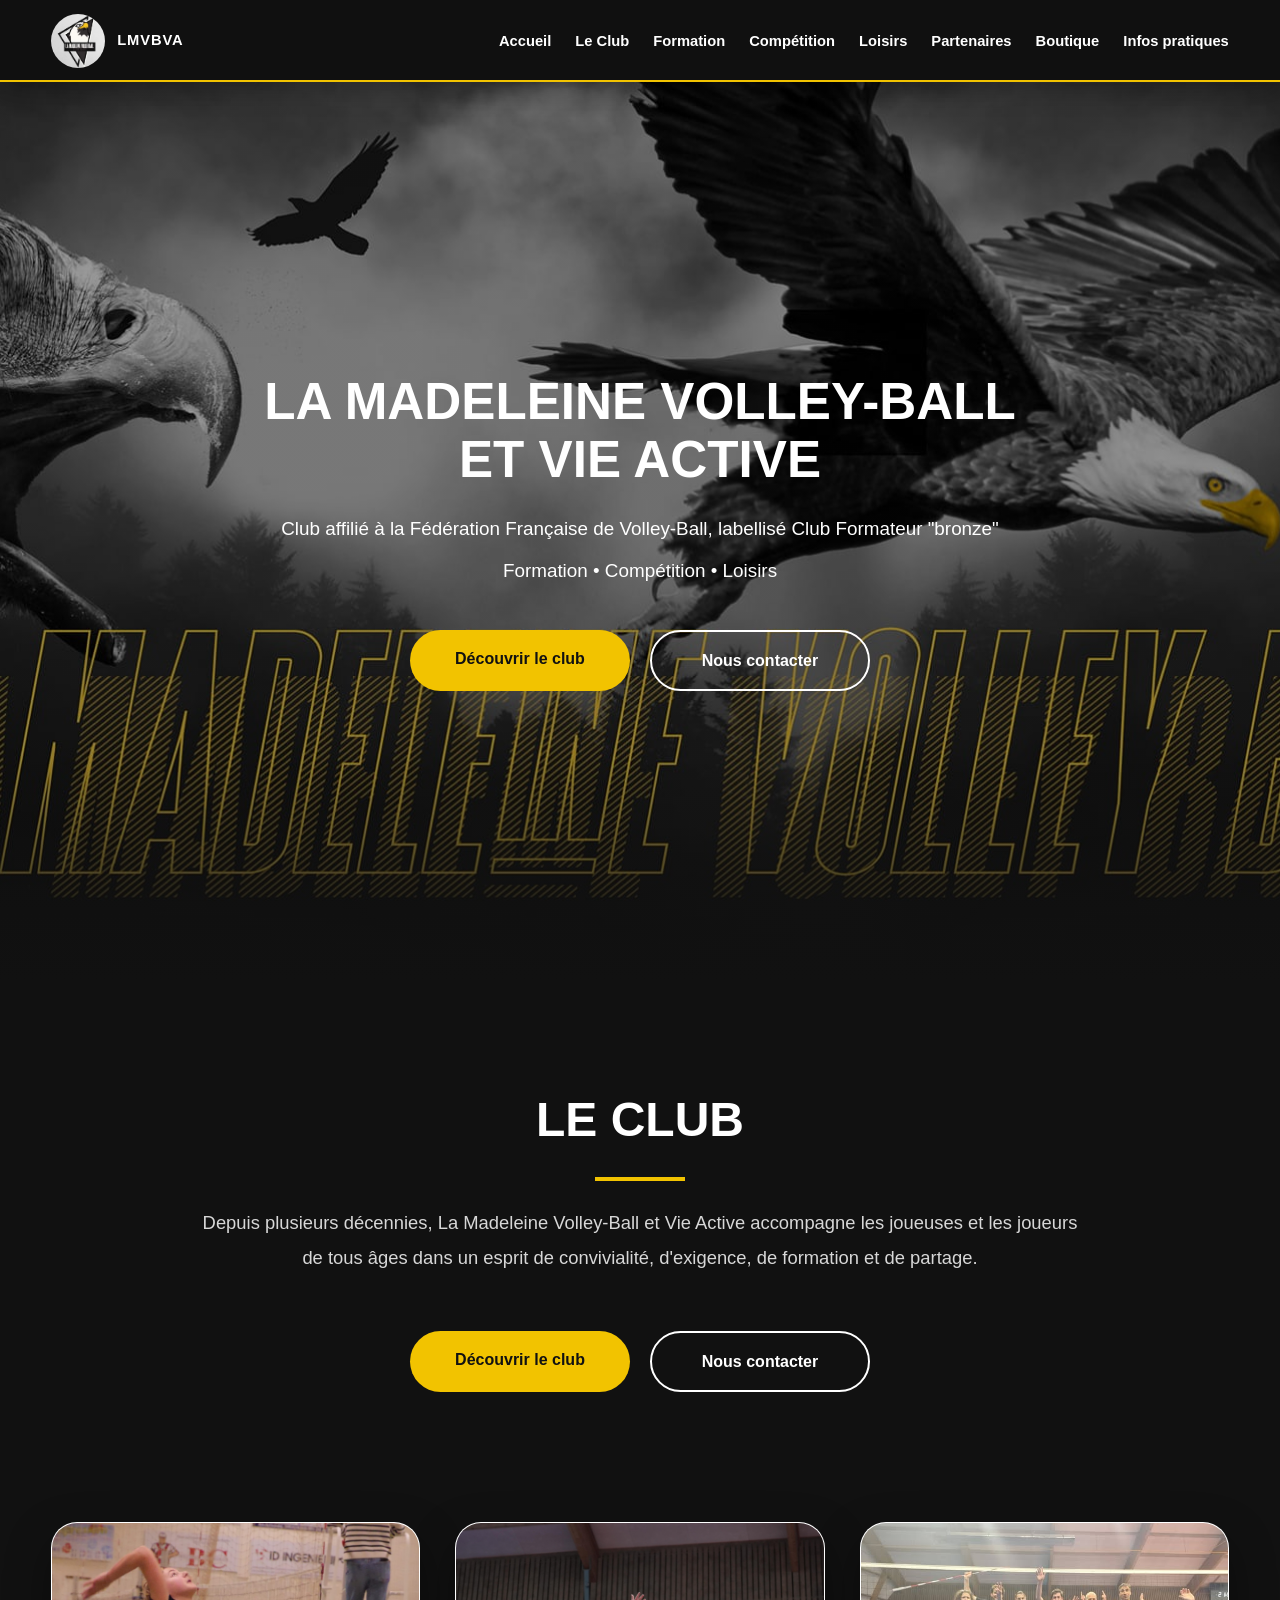
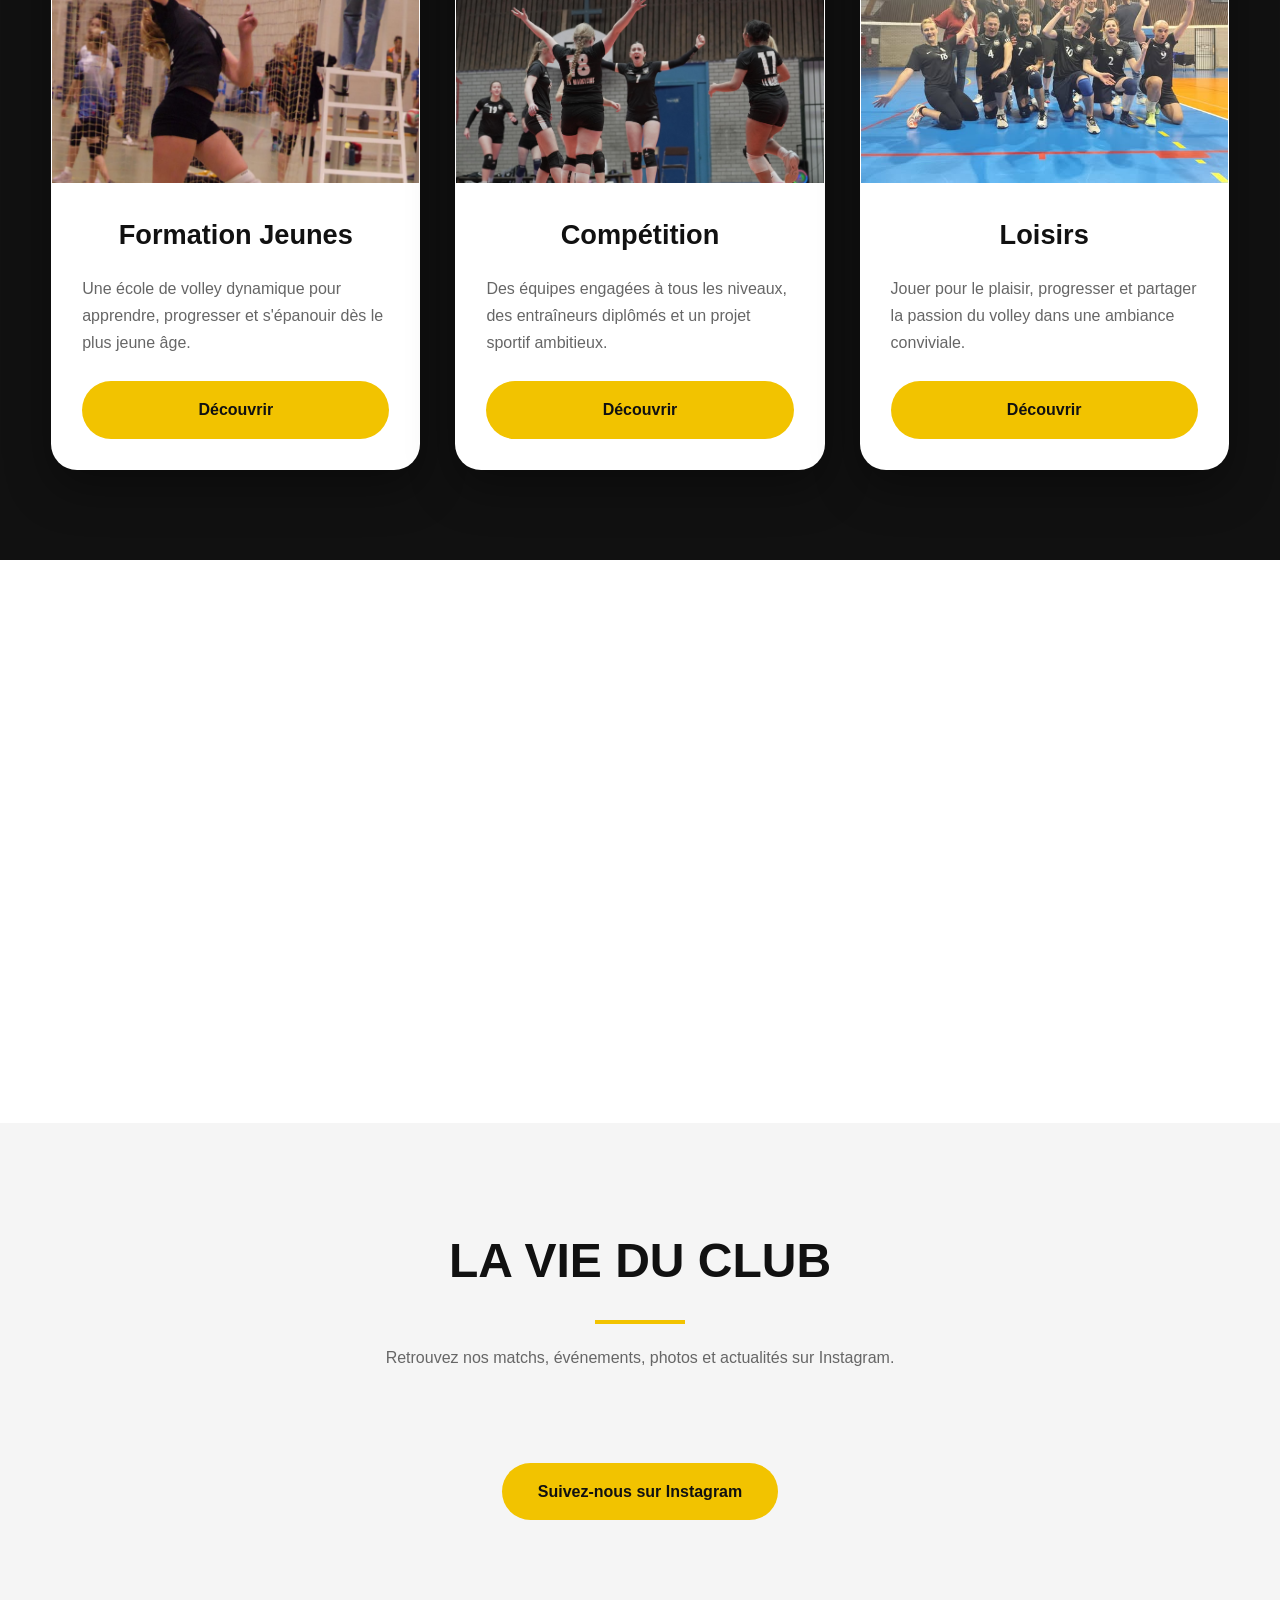
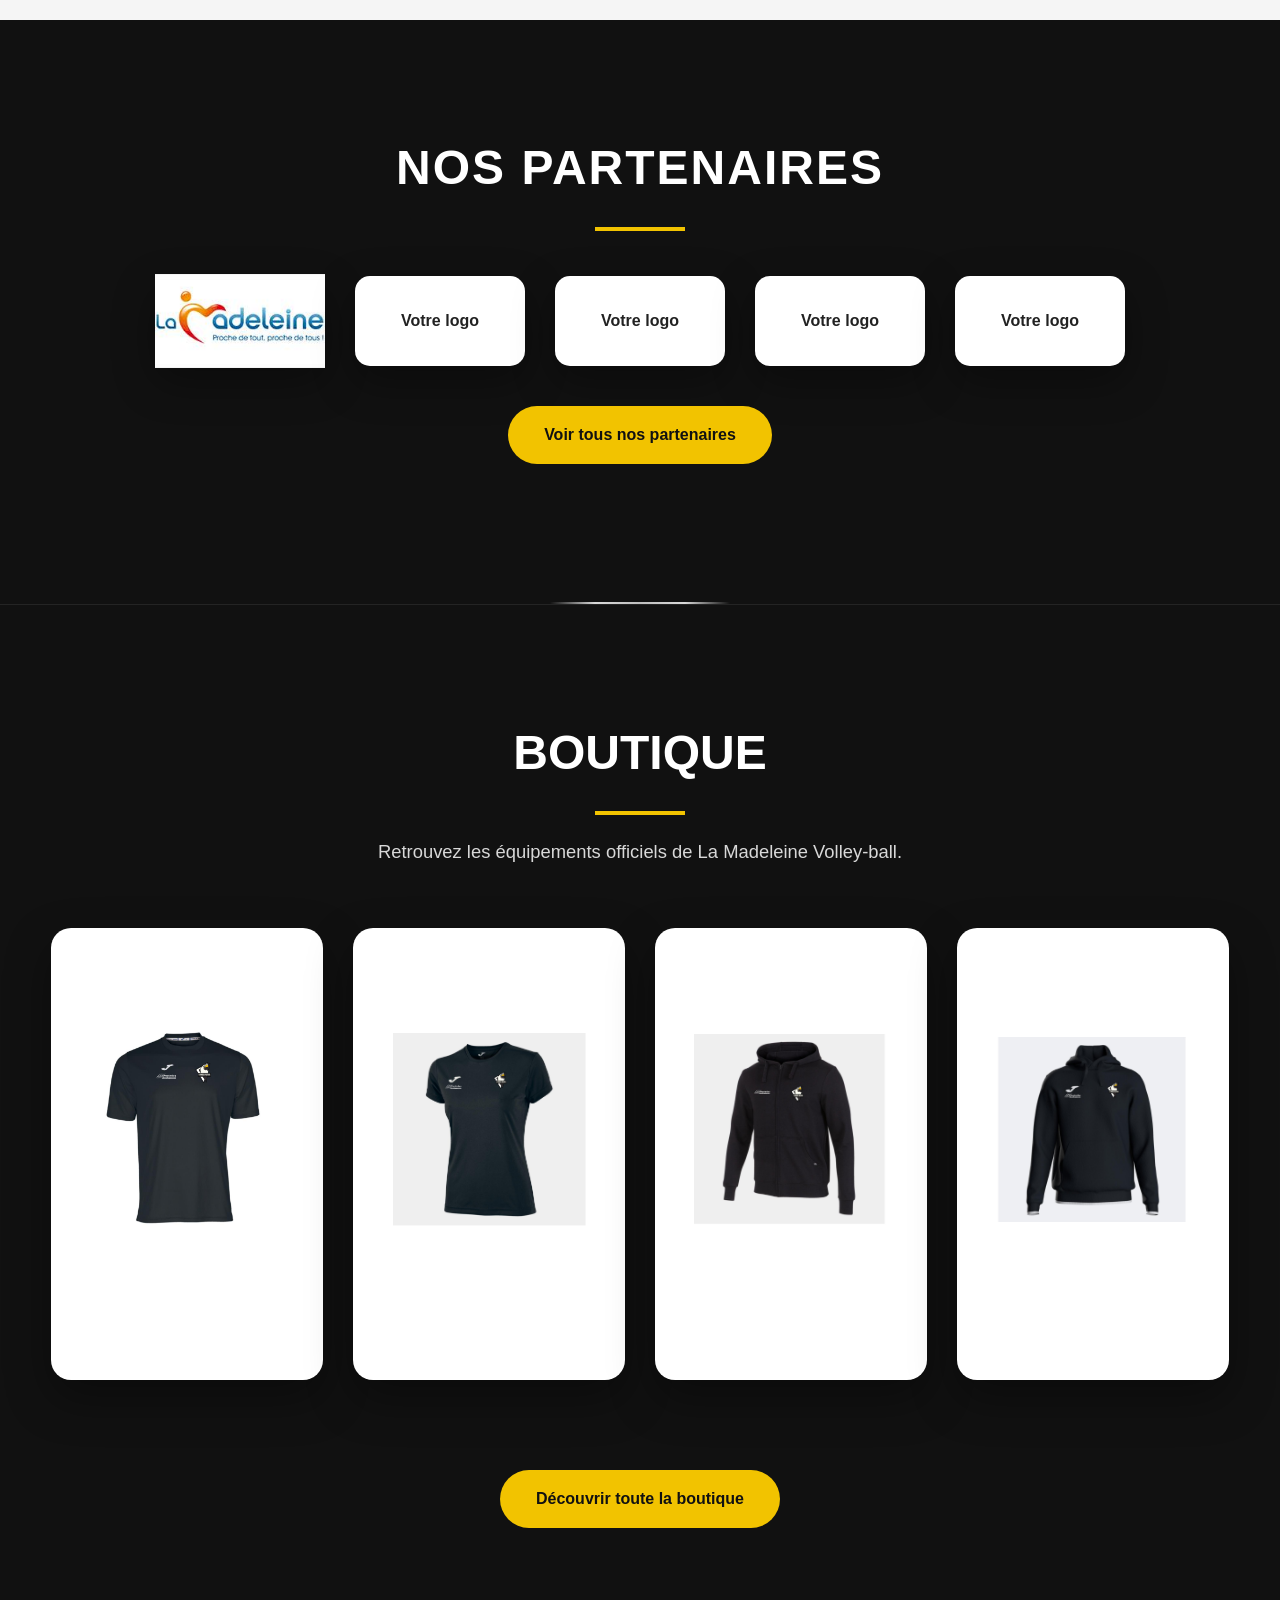
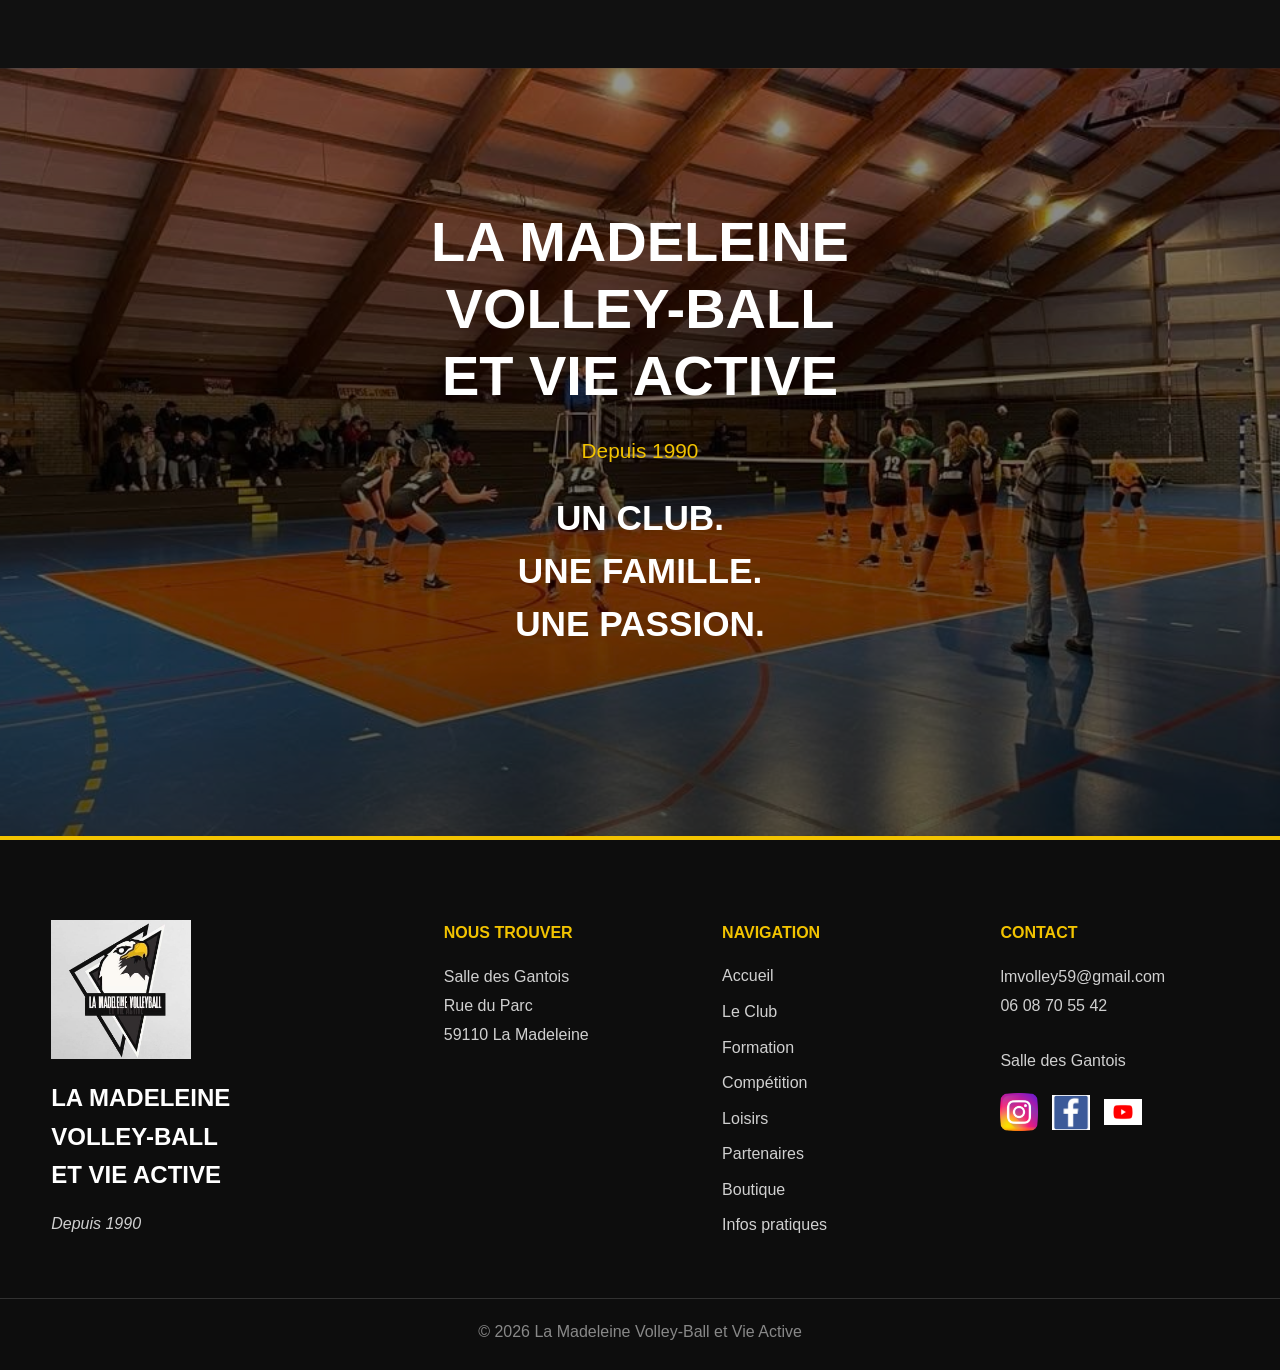
==== commit beb8322f: "Nettoyage après tests des animations" ====
--- a/index.html
+++ b/index.html
@@ -551,5 +551,5 @@
 			<script src="assets/js/breakpoints.min.js"></script>
 			<script src="assets/js/util.js"></script>
 			<script src="assets/js/main.js"></script>
-
+<script src="assets/js/animations.js"></script>
 	</body>
--- a/assets/css/lmvbva_V4.css
+++ b/assets/css/lmvbva_V4.css
@@ -3610,3 +3610,23 @@
     }
 
 }
+/*=============================
+ANIMATIONS
+=============================*/
+
+.fade-section{
+
+    opacity:0;
+    transform:translateY(35px);
+    transition:
+        opacity .7s ease,
+        transform .7s ease;
+
+}
+
+.fade-section.visible{
+
+    opacity:1;
+    transform:translateY(0);
+
+}
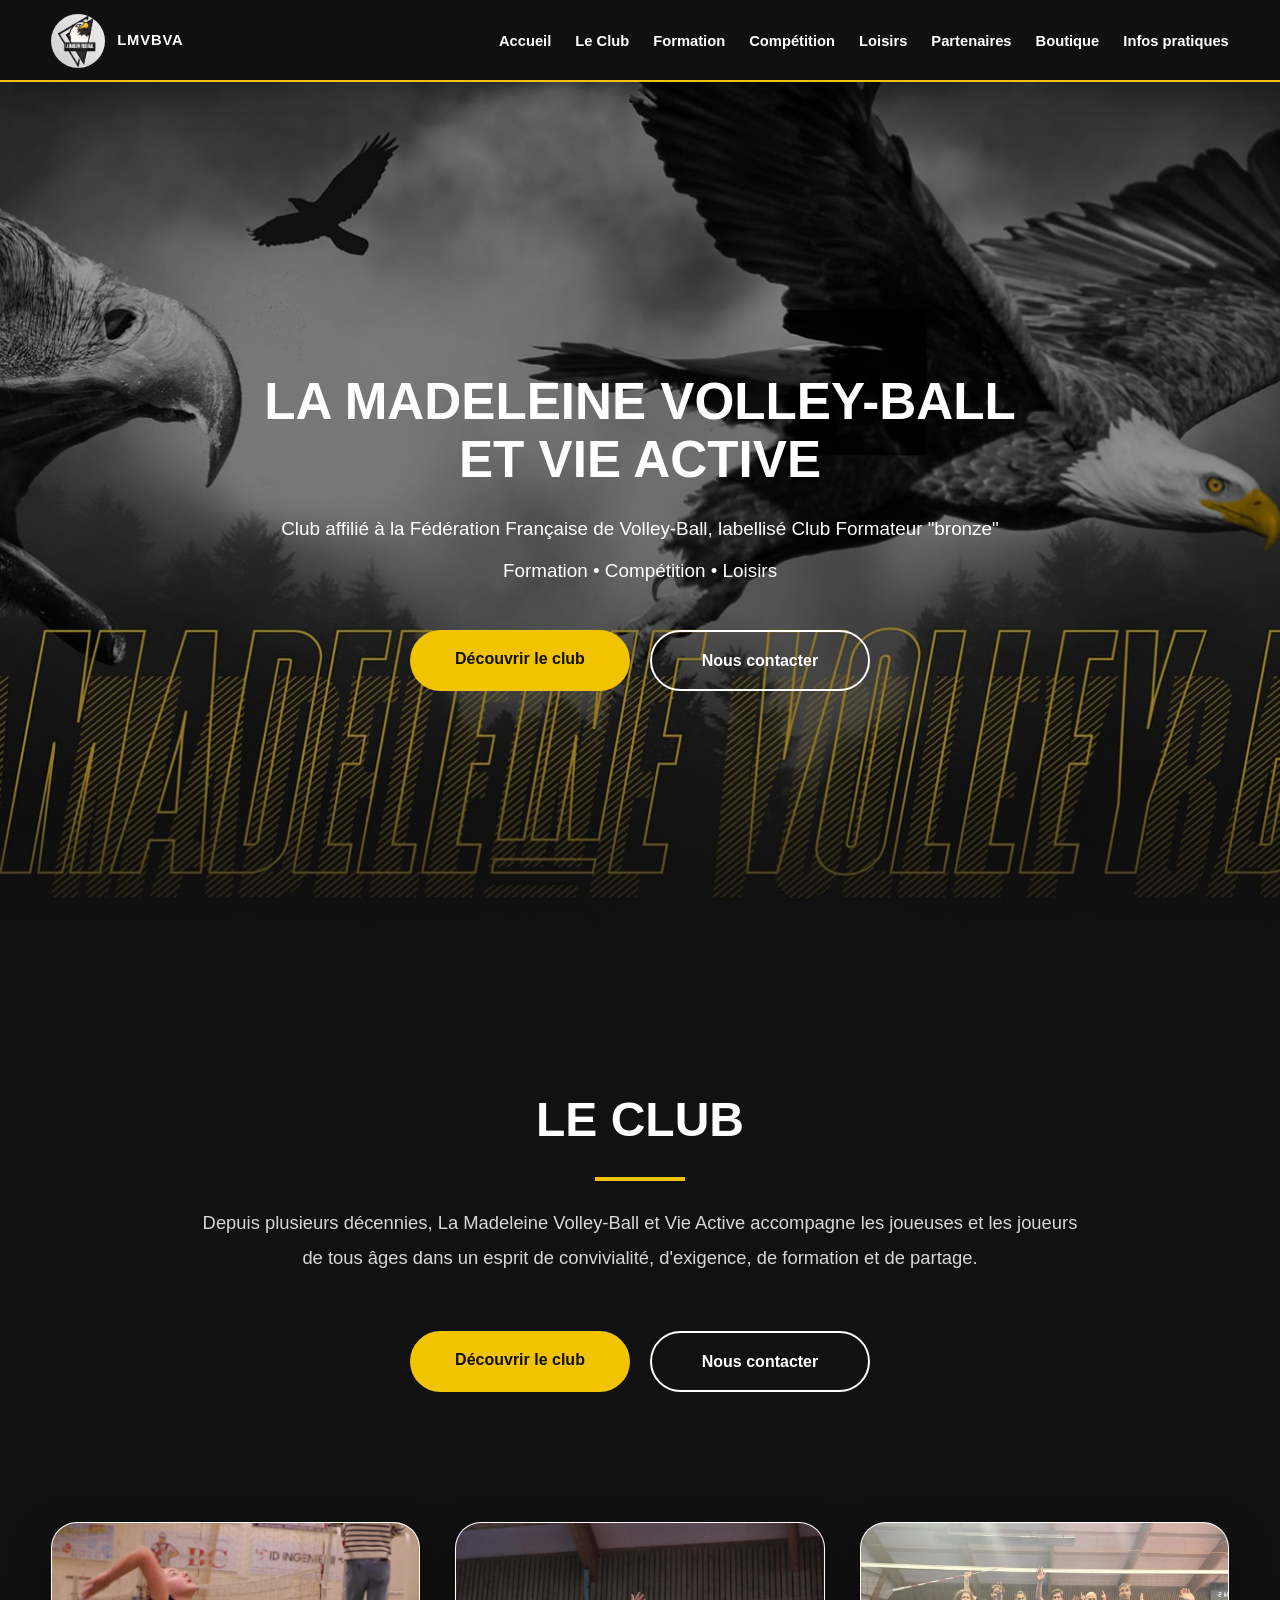
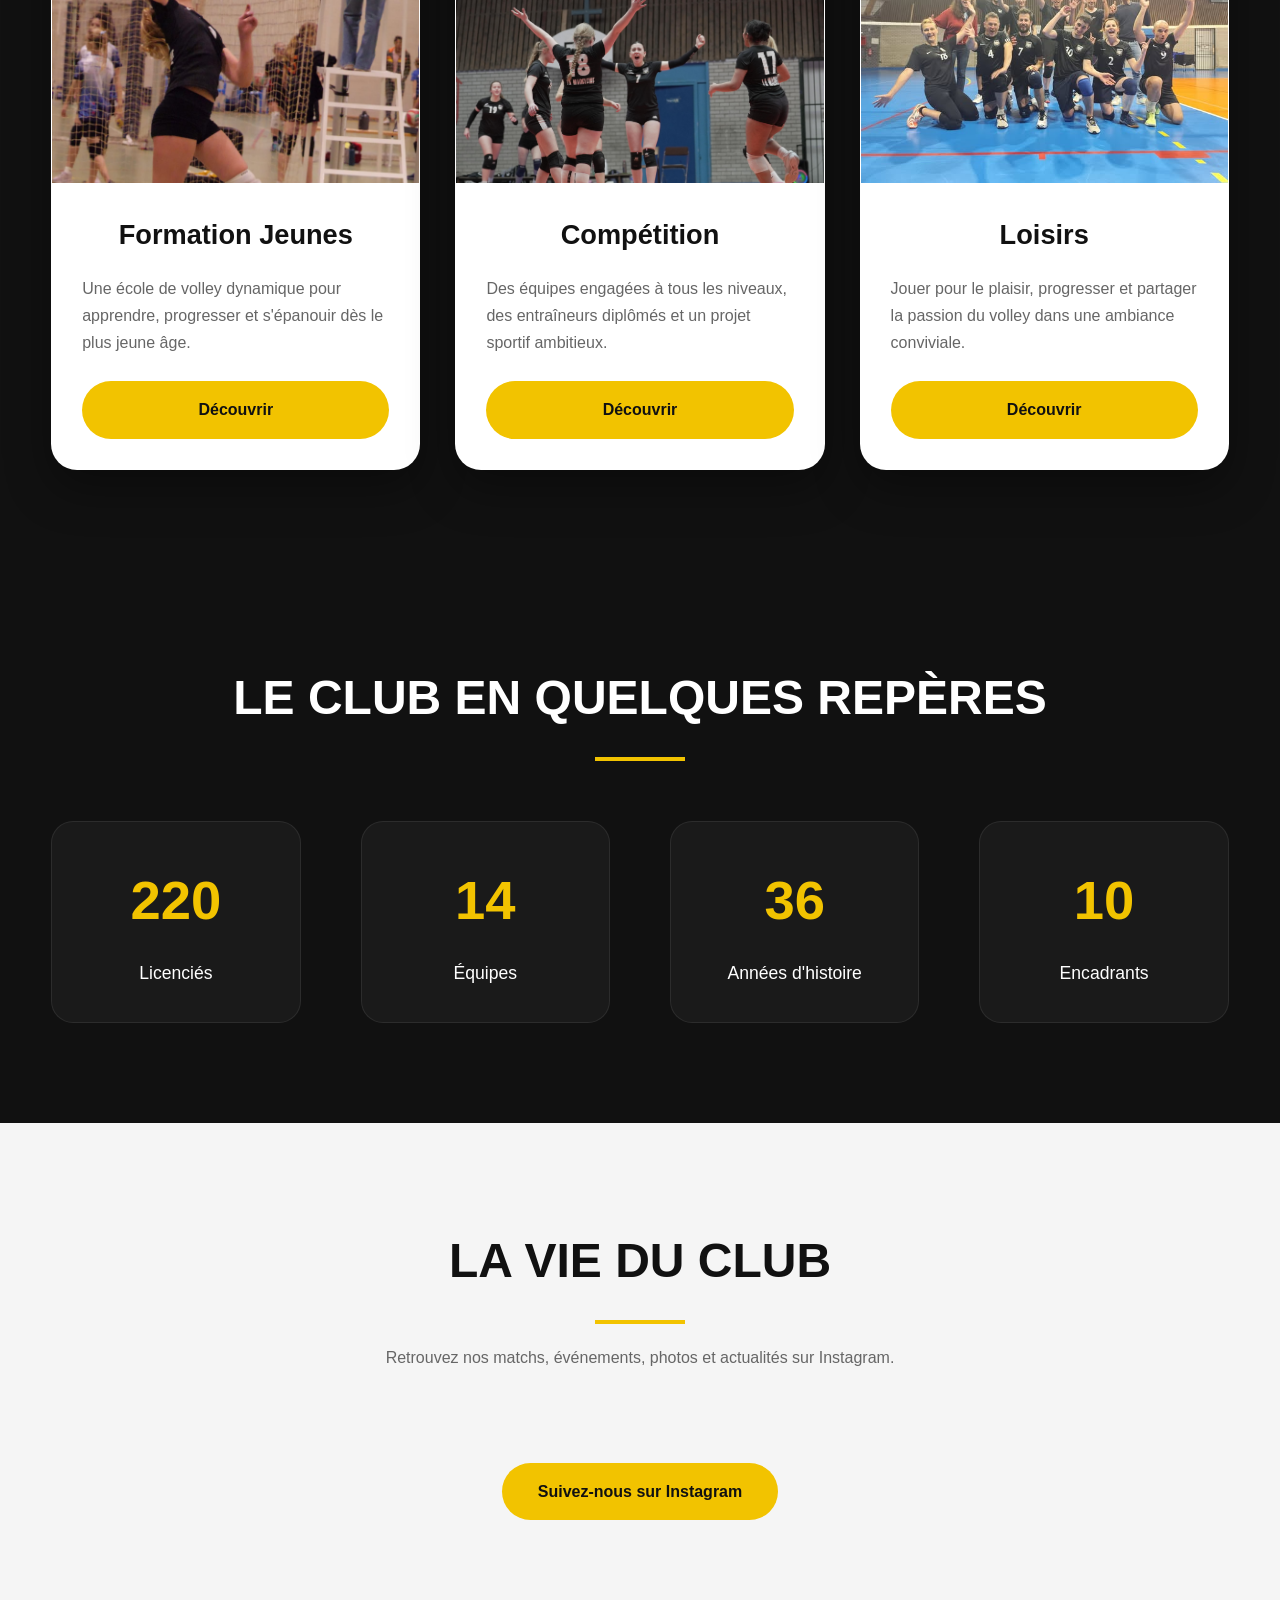
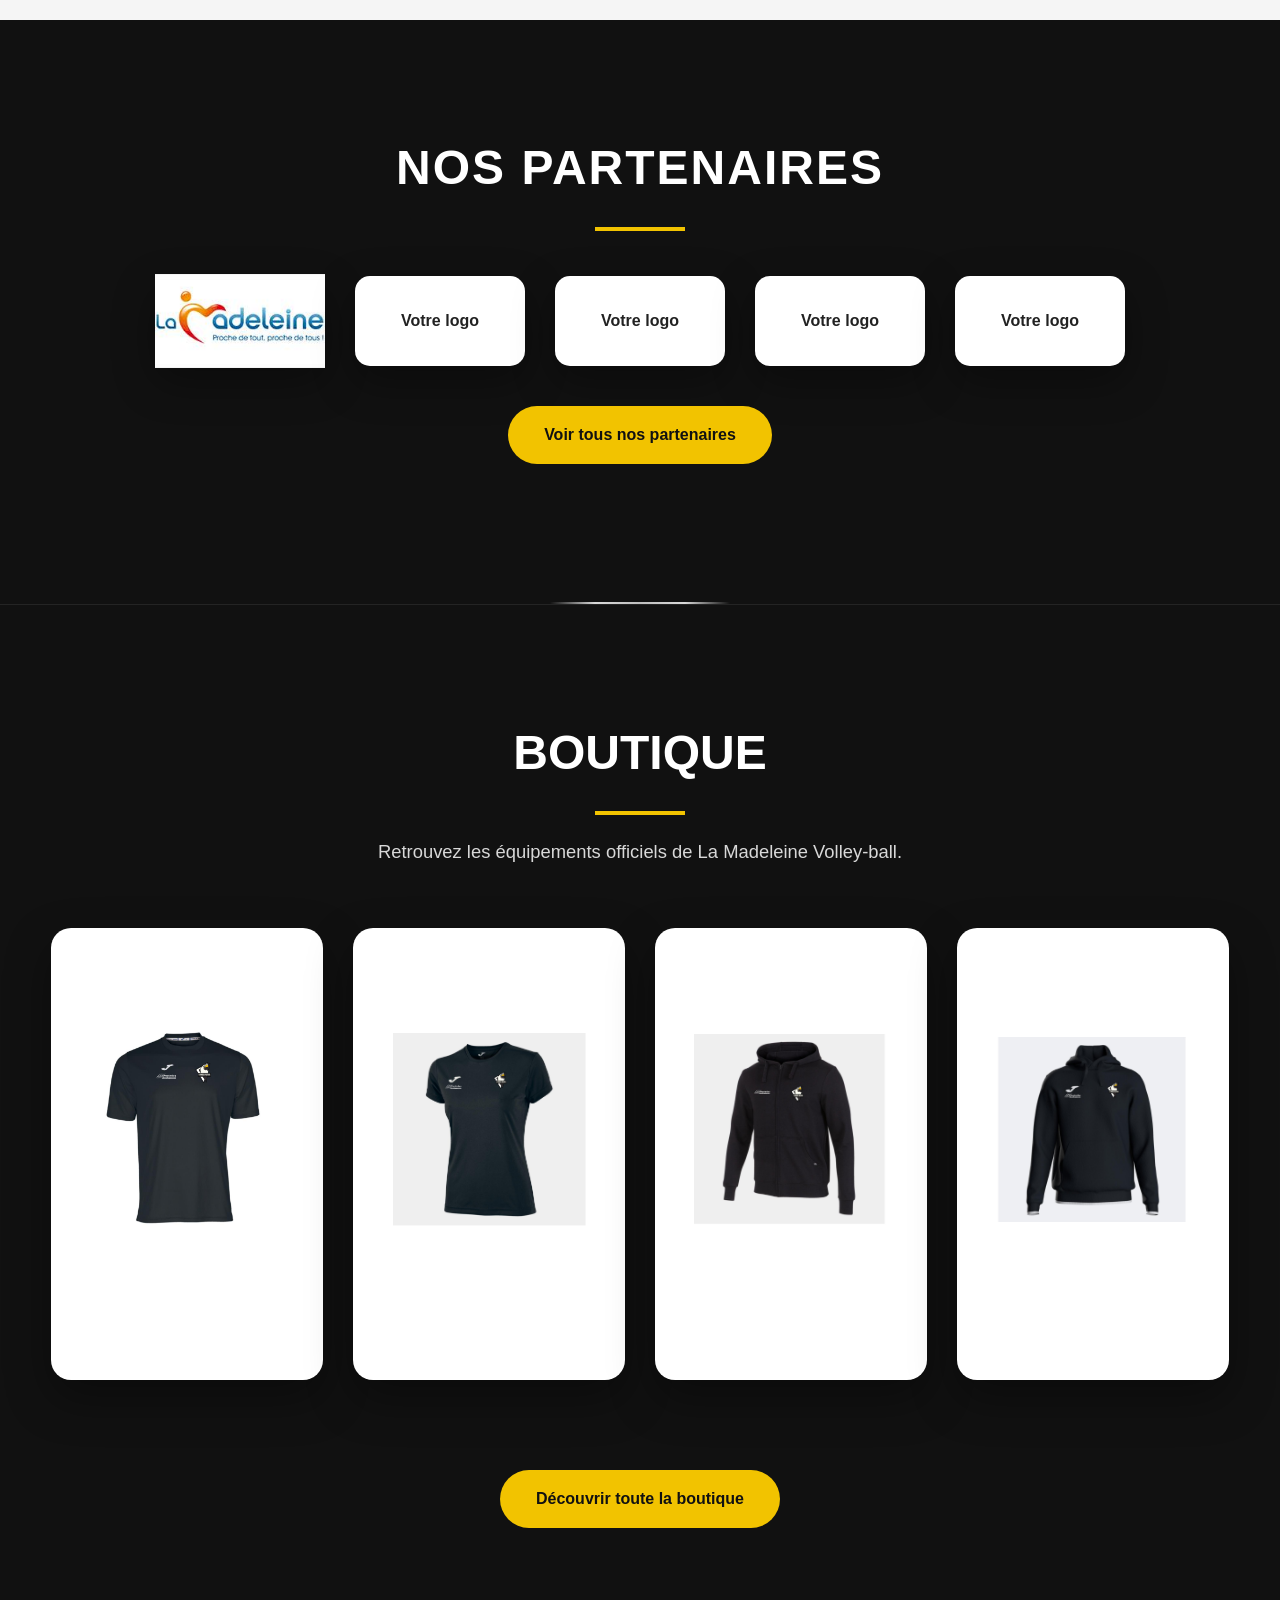
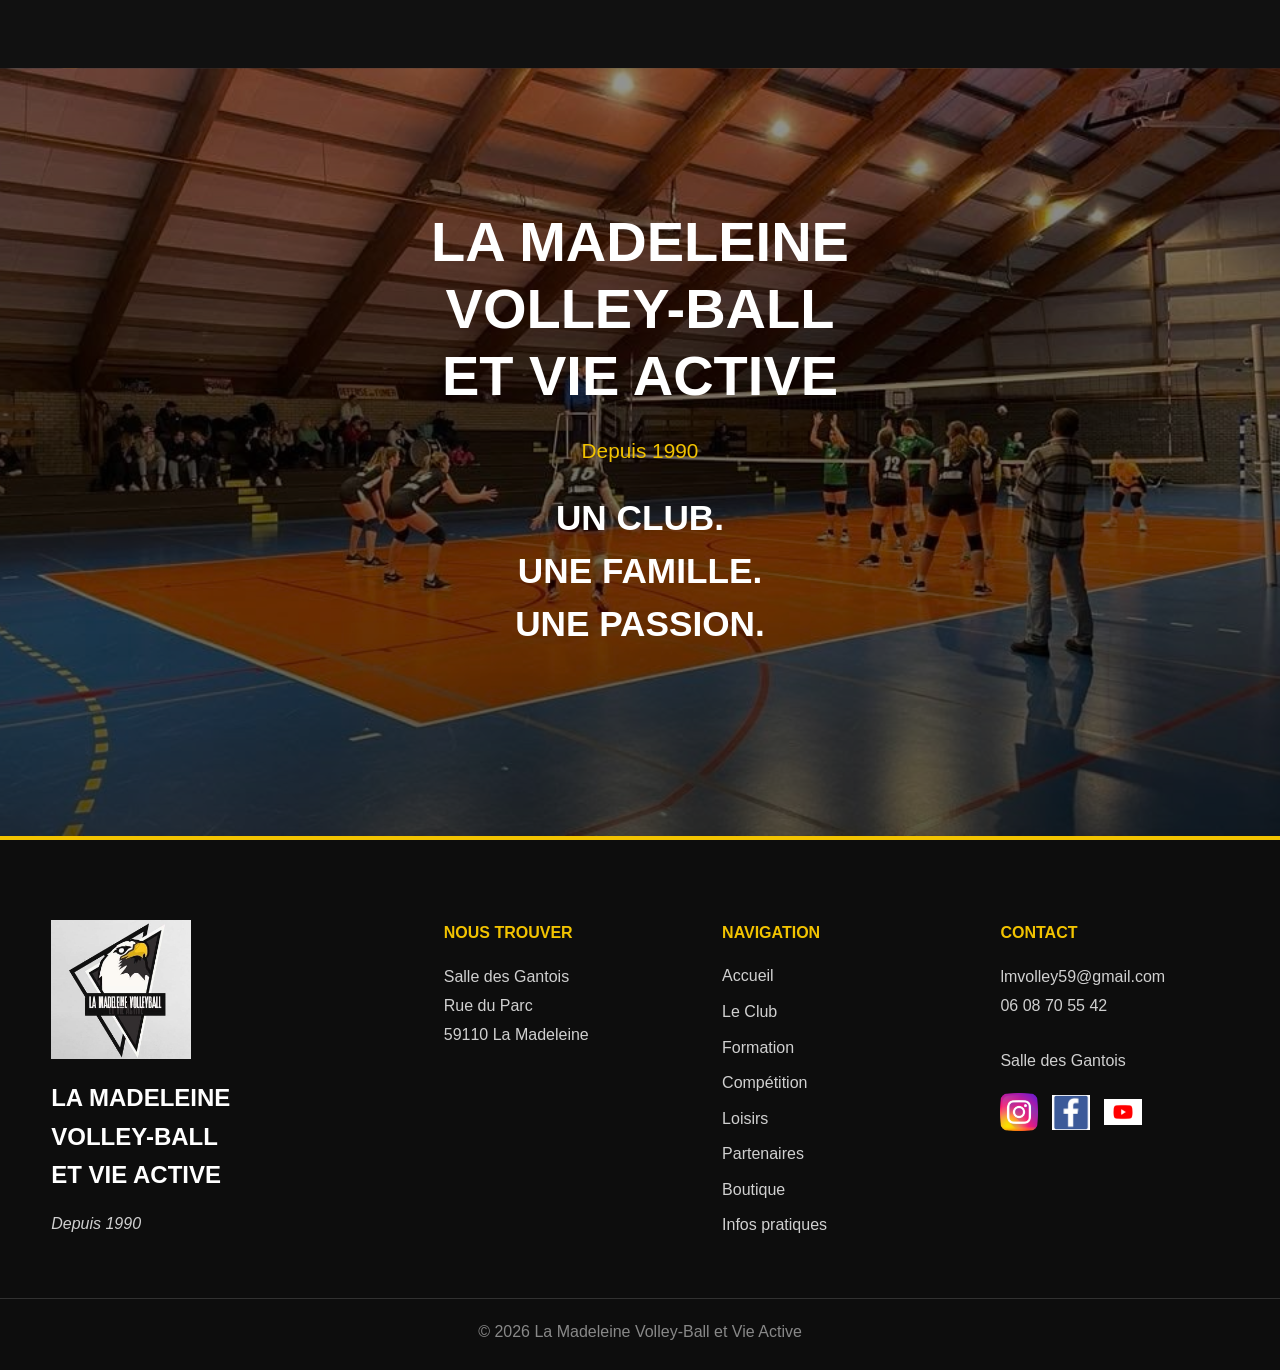
==== commit 44c62a98: "Ajout des compteurs animés" ====
--- a/index.html
+++ b/index.html
@@ -219,27 +219,35 @@
 
         <h2>Le club en quelques repères</h2>
 
+
+
         <div class="stats">
 
-            <div class="stat">
-                <span>220</span>
-                <p>Licenciés</p>
-            </div>
-
-            <div class="stat">
-                <span>14</span>
-                <p>Équipes</p>
-            </div>
-
-            <div class="stat">
-                <span>36</span>
-                <p>Années d'histoire</p>
-            </div>
-
-            <div class="stat">
-                <span>10</span>
-                <p>encadrants</p>
-            </div>
+  <div class="stat">
+    <span class="counter" data-target="220">220</span>
+    <p>Licenciés</p>
+</div>
+
+<div class="stat">
+    <span class="counter" data-target="14">14</span>
+    <p>Équipes</p>
+</div>
+
+<div class="stat">
+    <span class="counter" data-target="36">36</span>
+    <p>Années d'histoire</p>
+</div>
+
+<div class="stat">
+    <span class="counter" data-target="10">10</span>
+    <p>Encadrants</p>
+</div>
+
+        </div>
+
+    </div>
+
+</section>
 
         </div>
 
--- a/assets/css/lmvbva_V4.css
+++ b/assets/css/lmvbva_V4.css
@@ -3614,19 +3614,76 @@
 ANIMATIONS
 =============================*/
 
-.fade-section{
-
-    opacity:0;
-    transform:translateY(35px);
+
+/*====================================
+EFFET PREMIUM SUR LES CARTES
+====================================*/
+
+.history-card{
+
     transition:
-        opacity .7s ease,
-        transform .7s ease;
-
-}
-
-.fade-section.visible{
-
-    opacity:1;
-    transform:translateY(0);
-
-}
+        transform .35s ease,
+        box-shadow .35s ease;
+
+}
+
+.history-card:hover{
+
+    transform:translateY(-10px);
+
+    box-shadow:0 30px 70px rgba(0,0,0,.45);
+
+}
+
+.history-card img{
+
+    transition:transform .6s ease;
+
+}
+
+.history-card:hover img{
+
+    transform:scale(1.05);
+
+}
+/*====================================
+BOUTONS
+====================================*/
+
+.button{
+
+    transition:
+        transform .25s ease,
+        box-shadow .25s ease,
+        background-color .25s ease;
+
+}
+
+.button:hover{
+
+    transform:translateY(-4px);
+
+    box-shadow:0 12px 25px rgba(0,0,0,.25);
+
+}
+/*====================================
+LOGOS PARTENAIRES
+====================================*/
+
+.logo-partenaire,
+.partner-logo-card{
+
+    transition:
+        transform .30s ease,
+        box-shadow .30s ease;
+
+}
+
+.logo-partenaire:hover,
+.partner-logo-card:hover{
+
+    transform:translateY(-8px);
+
+    box-shadow:0 20px 40px rgba(0,0,0,.25);
+
+}
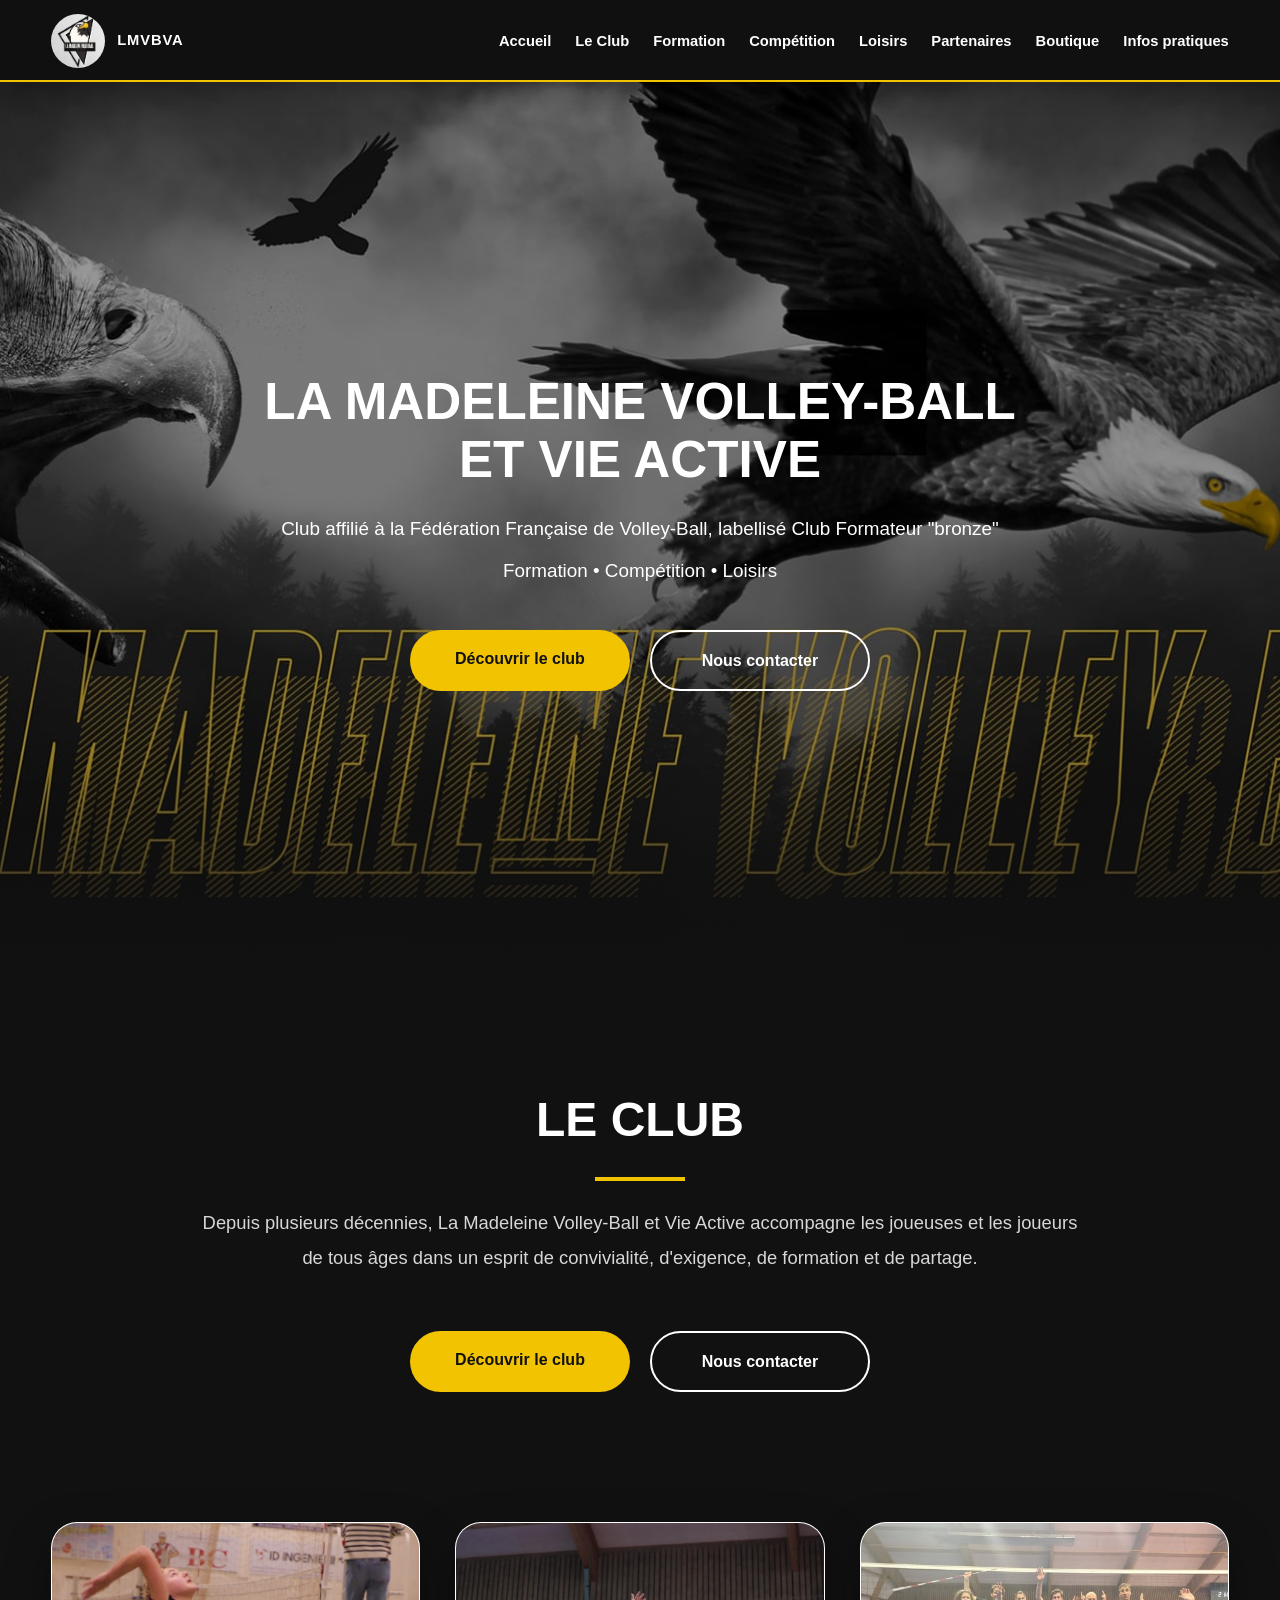
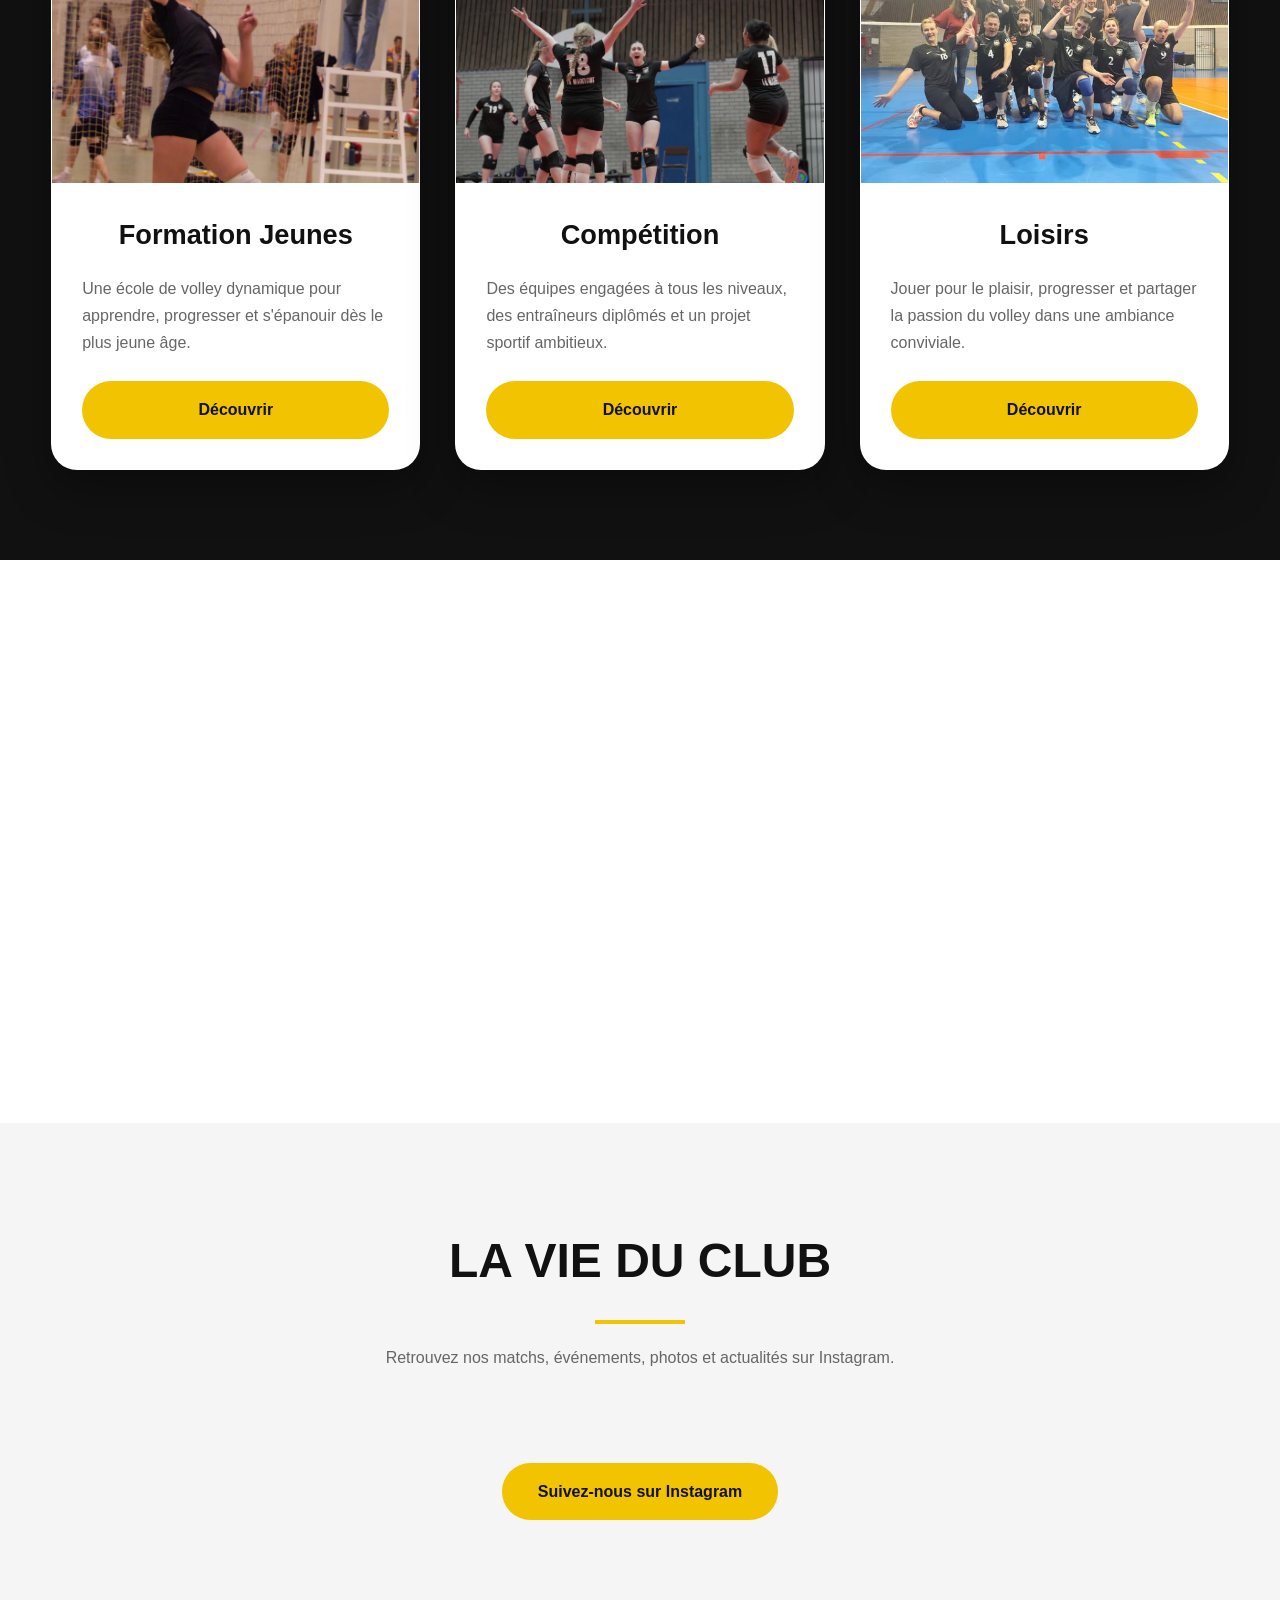
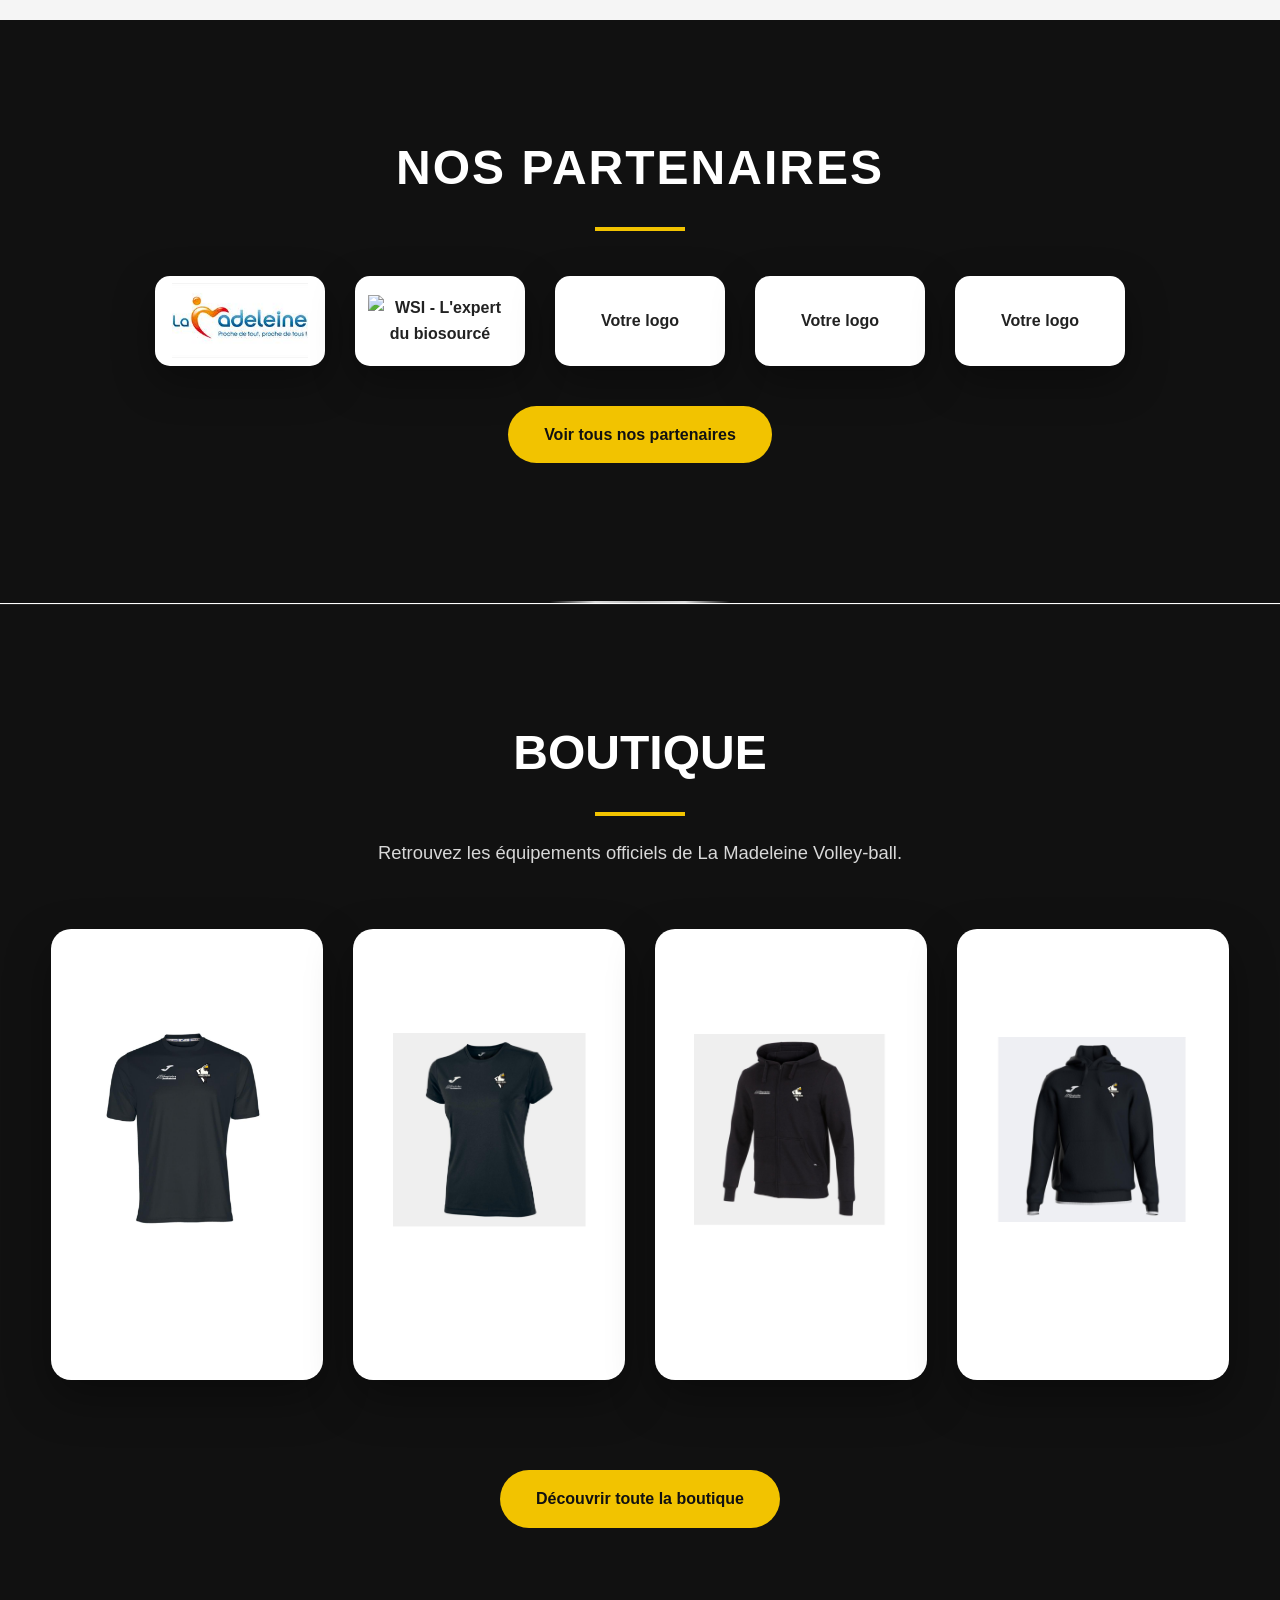
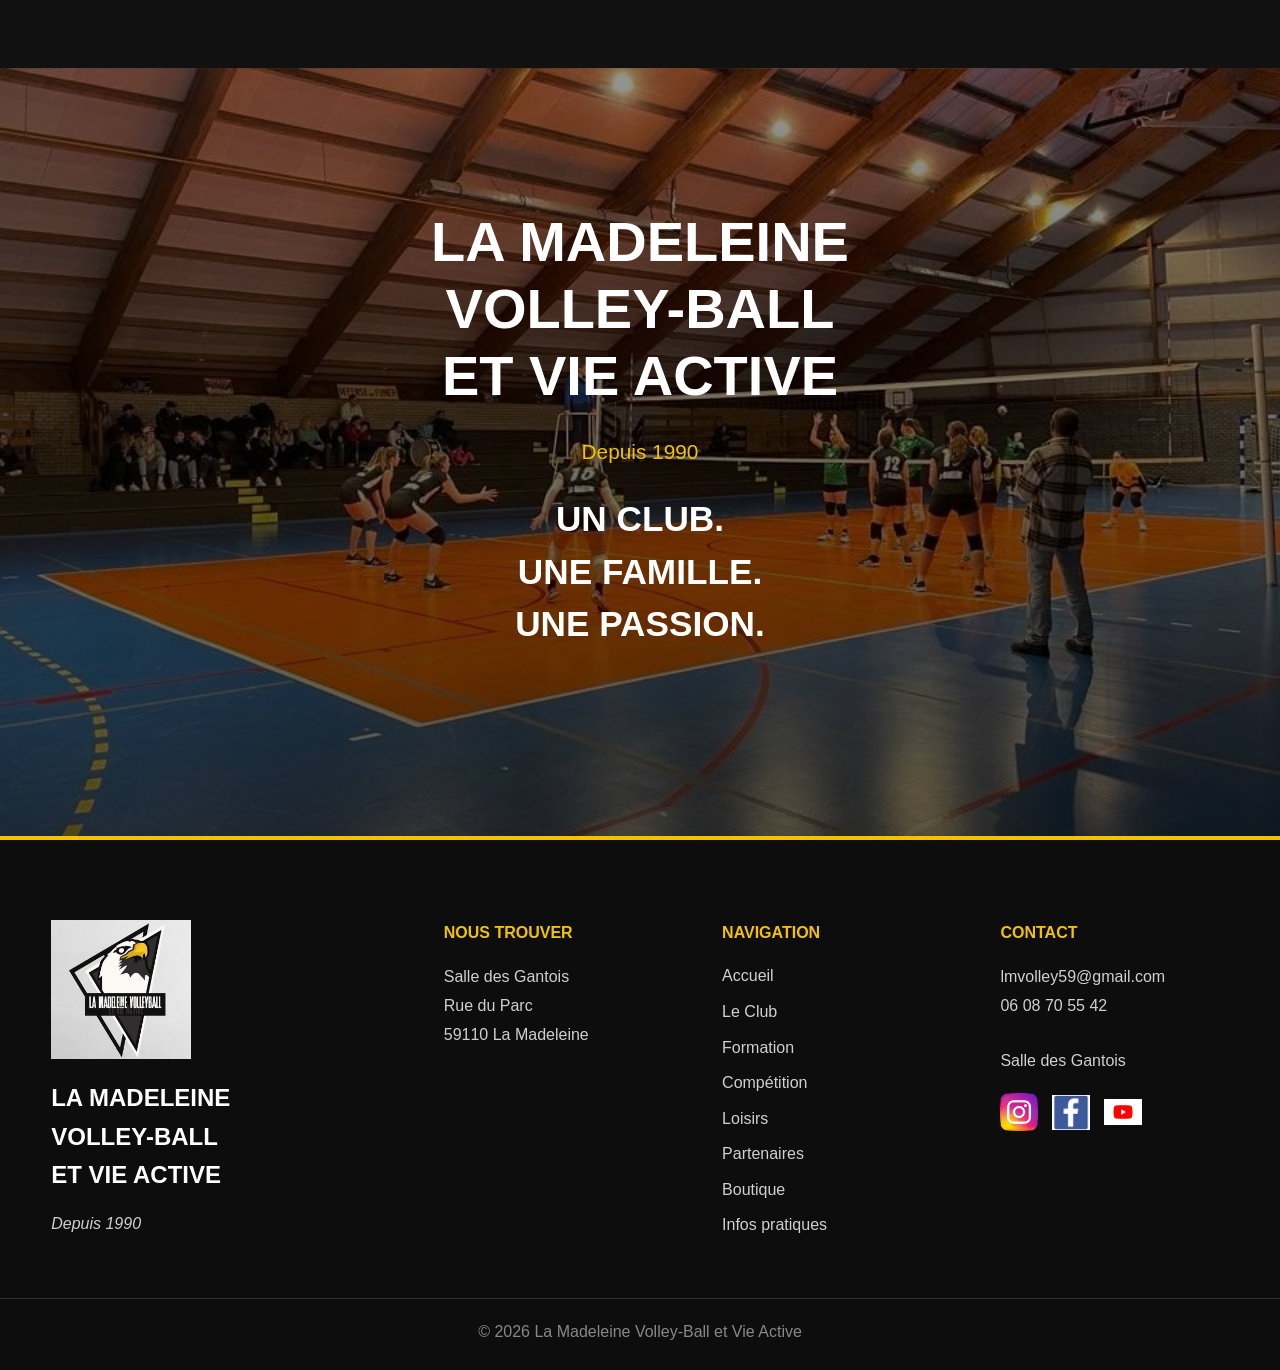
==== commit ebec50ce: "Finalisation des animations et navigation" ====
--- a/index.html
+++ b/index.html
@@ -317,7 +317,14 @@
     >
 
 </a>
-            <div class="logo-partenaire">Votre logo</div>
+            <div class="logo-partenaire">
+
+    <img
+        src="images/wsi.jpeg"
+        alt="WSI - L'expert du biosourcé"
+    >
+
+</div>
             <div class="logo-partenaire">Votre logo</div>
             <div class="logo-partenaire">Votre logo</div>
             <div class="logo-partenaire">Votre logo</div>
@@ -560,4 +567,8 @@
 			<script src="assets/js/util.js"></script>
 			<script src="assets/js/main.js"></script>
 <script src="assets/js/animations.js"></script>
-	</body>
+	
+<button id="backToTop" aria-label="Retour en haut">
+    ↑
+</button>
+</body>
--- a/assets/css/lmvbva_V4.css
+++ b/assets/css/lmvbva_V4.css
@@ -803,6 +803,18 @@
     box-shadow:0 18px 35px rgba(0,0,0,.15);
 
 }
+
+.logo-partenaire img{
+
+    max-width:85%;
+    max-height:75px;
+
+    width:auto;
+    height:auto;
+
+    object-fit:contain;
+
+}
 .partenaires .button{
 
     margin-top:40px;
@@ -1470,11 +1482,13 @@
 
     }
 
-    .history-card img{
-
-        height:260px;
-
-    }
+   .history-card img{
+
+    height:260px;
+
+    object-position:top;
+
+}
 
     .history-title{
 
@@ -2425,7 +2439,7 @@
 }
 
 .partner-logo-card{
-    min-height:160px;
+    min-height:200px;
     padding:25px;
     background:#ffffff;
     border-radius:16px;
@@ -2436,8 +2450,8 @@
 }
 
 .partner-logo-card img{
-    max-width:100%;
-    max-height:110px;
+    max-width:95%;
+    max-height:170px;
     object-fit:contain;
 }
 /*================ DEVENIR PARTENAIRE =================*/
@@ -3085,11 +3099,11 @@
 
 }
 
-.director-text h3{
+.technical-director h3{
 
     font-size:2.1rem;
 
-    color:#111111;
+    color:#ffffff;
 
     margin-bottom:10px;
 
@@ -3686,4 +3700,82 @@
 
     box-shadow:0 20px 40px rgba(0,0,0,.25);
 
+}
+/*====================================
+APPARITION AU SCROLL
+Version 1 - Définitive
+====================================*/
+
+.fade-section{
+
+    opacity:0;
+
+    transform:translateY(40px);
+
+    transition:
+        opacity .8s ease,
+        transform .8s ease;
+
+    will-change:opacity, transform;
+
+}
+
+.fade-section.visible{
+
+    opacity:1;
+
+    transform:translateY(0);
+
+}
+
+/*====================================
+RETOUR EN HAUT
+====================================*/
+
+#backToTop{
+
+    position:fixed;
+
+    right:25px;
+    bottom:25px;
+
+    width:52px;
+    height:52px;
+
+    border:none;
+    border-radius:50%;
+
+    background:#F2C300;
+    color:#111111;
+
+    font-size:1.4rem;
+    font-weight:800;
+
+    cursor:pointer;
+
+    opacity:0;
+    visibility:hidden;
+
+    transition:
+        opacity .25s ease,
+        transform .25s ease;
+
+    transform:translateY(15px);
+
+    z-index:999;
+
+}
+
+#backToTop.show{
+
+    opacity:1;
+    visibility:visible;
+    transform:translateY(0);
+
+}
+
+#backToTop:hover{
+
+    transform:translateY(-3px);
+
 }
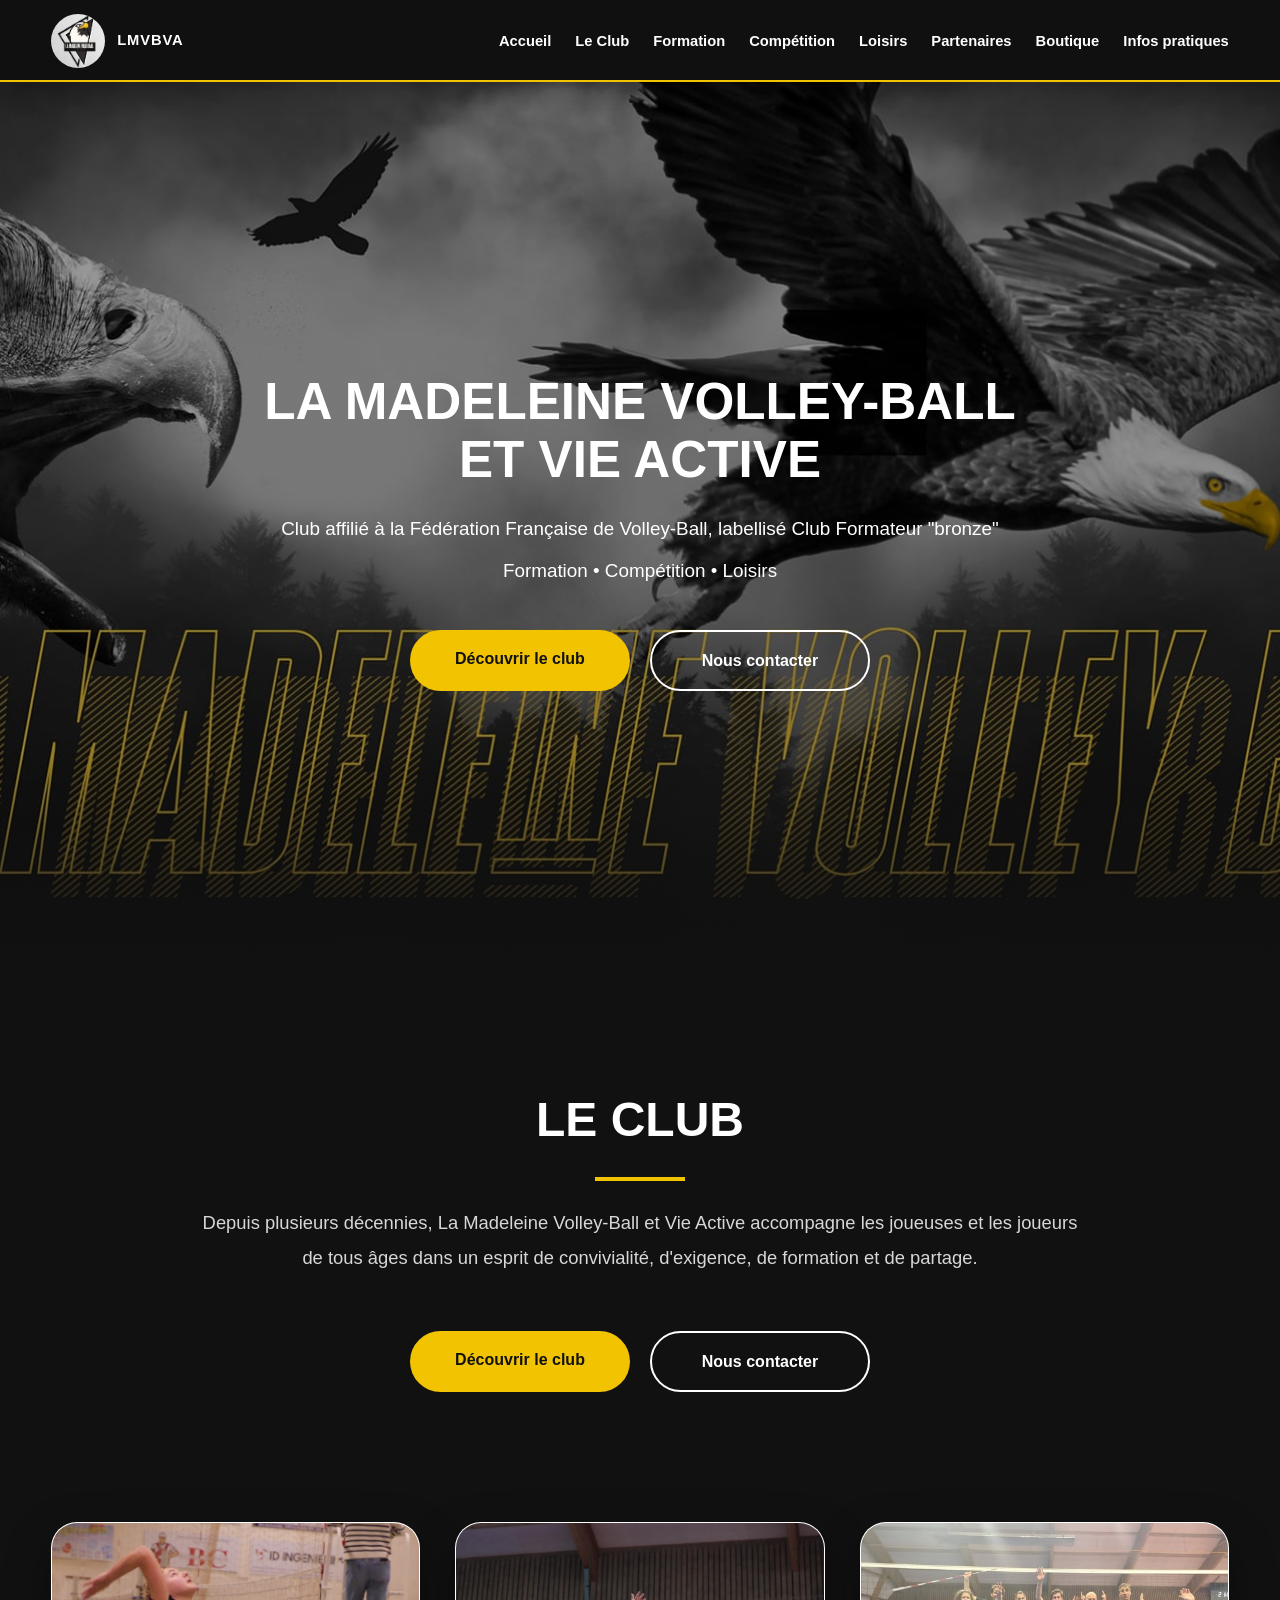
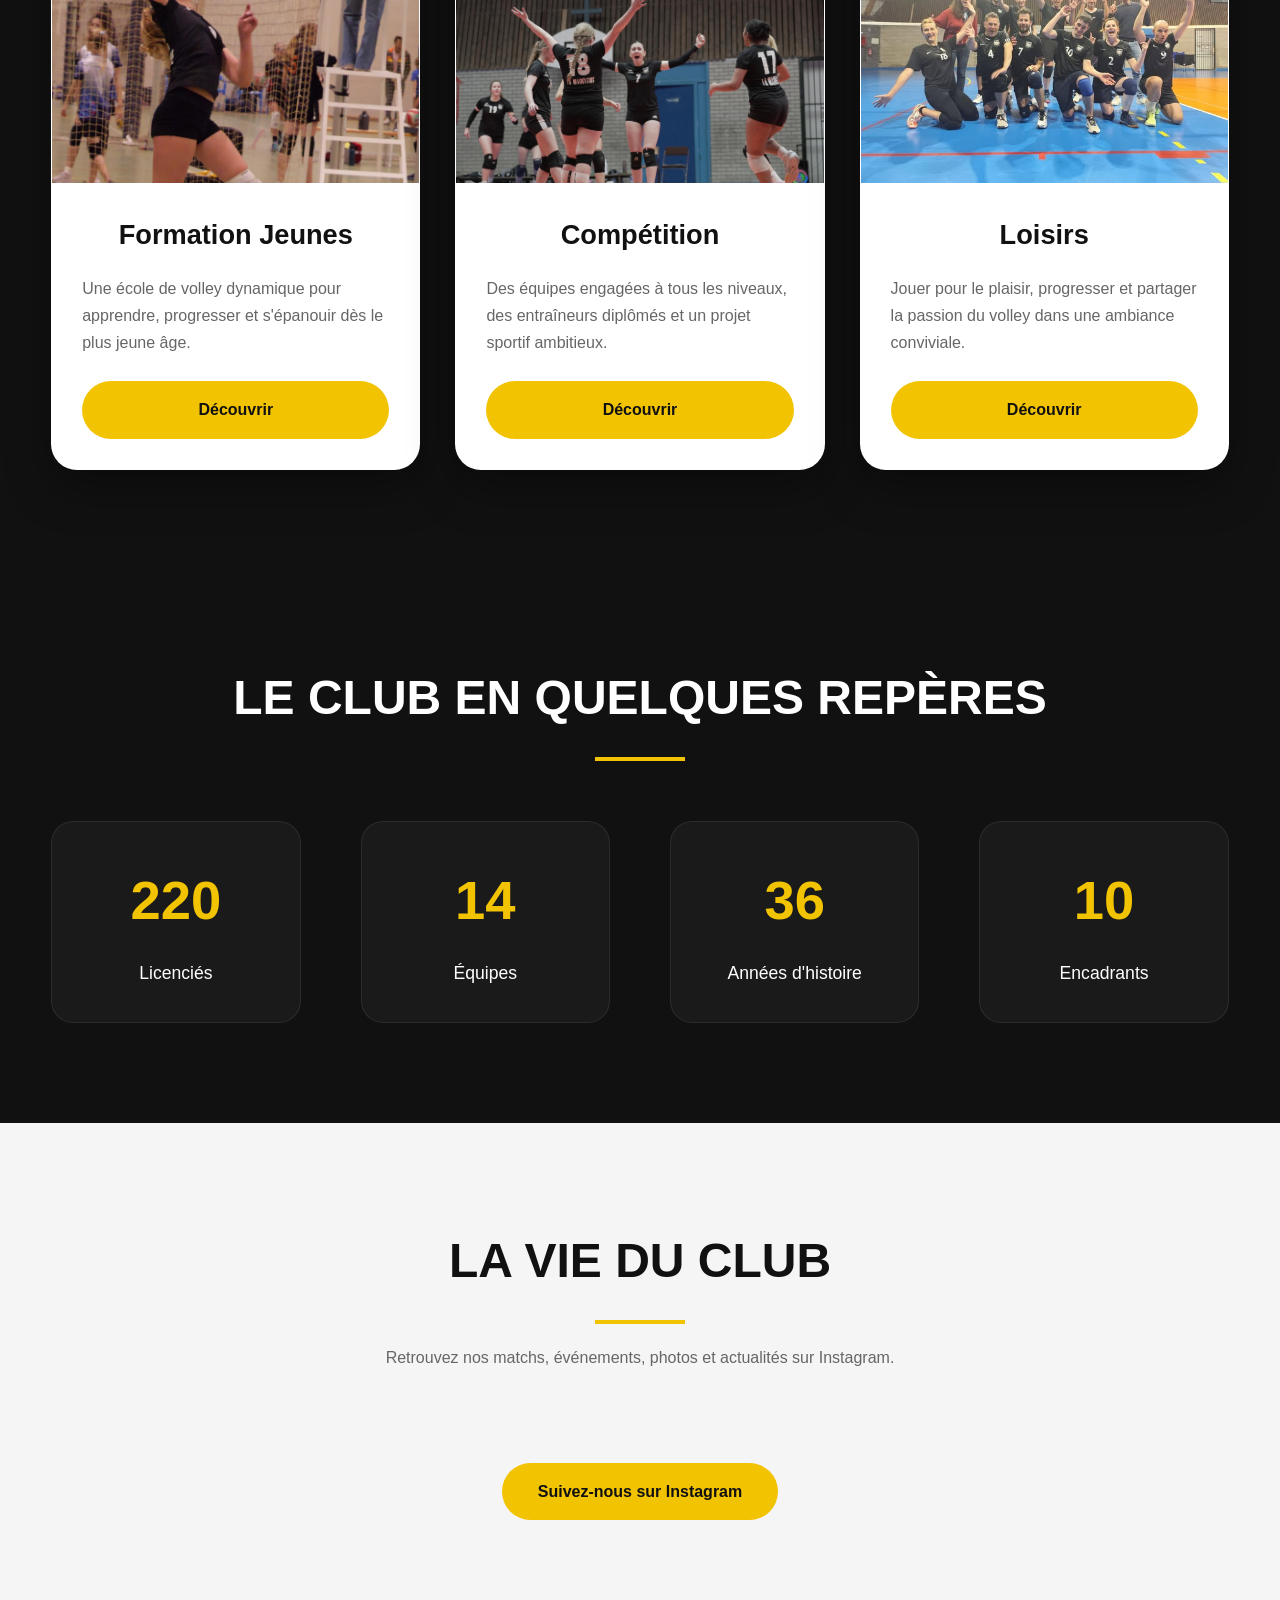
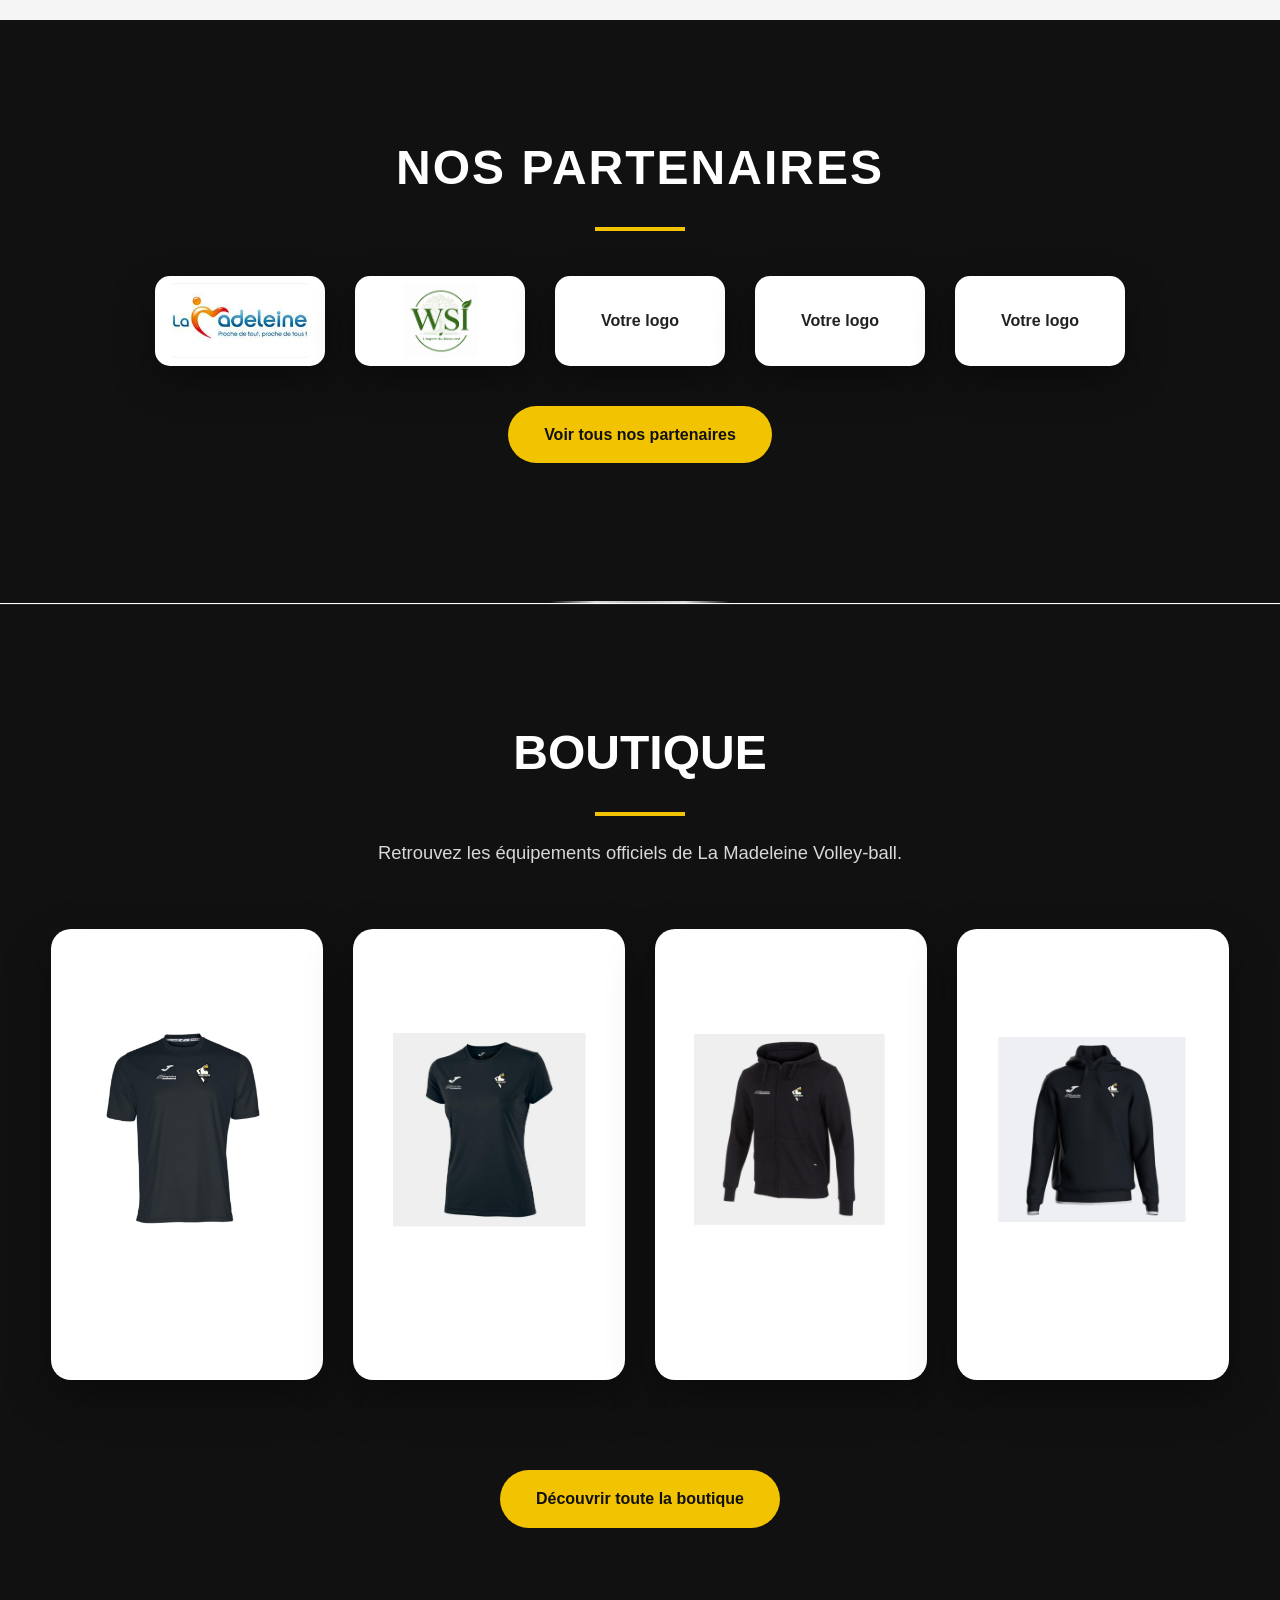
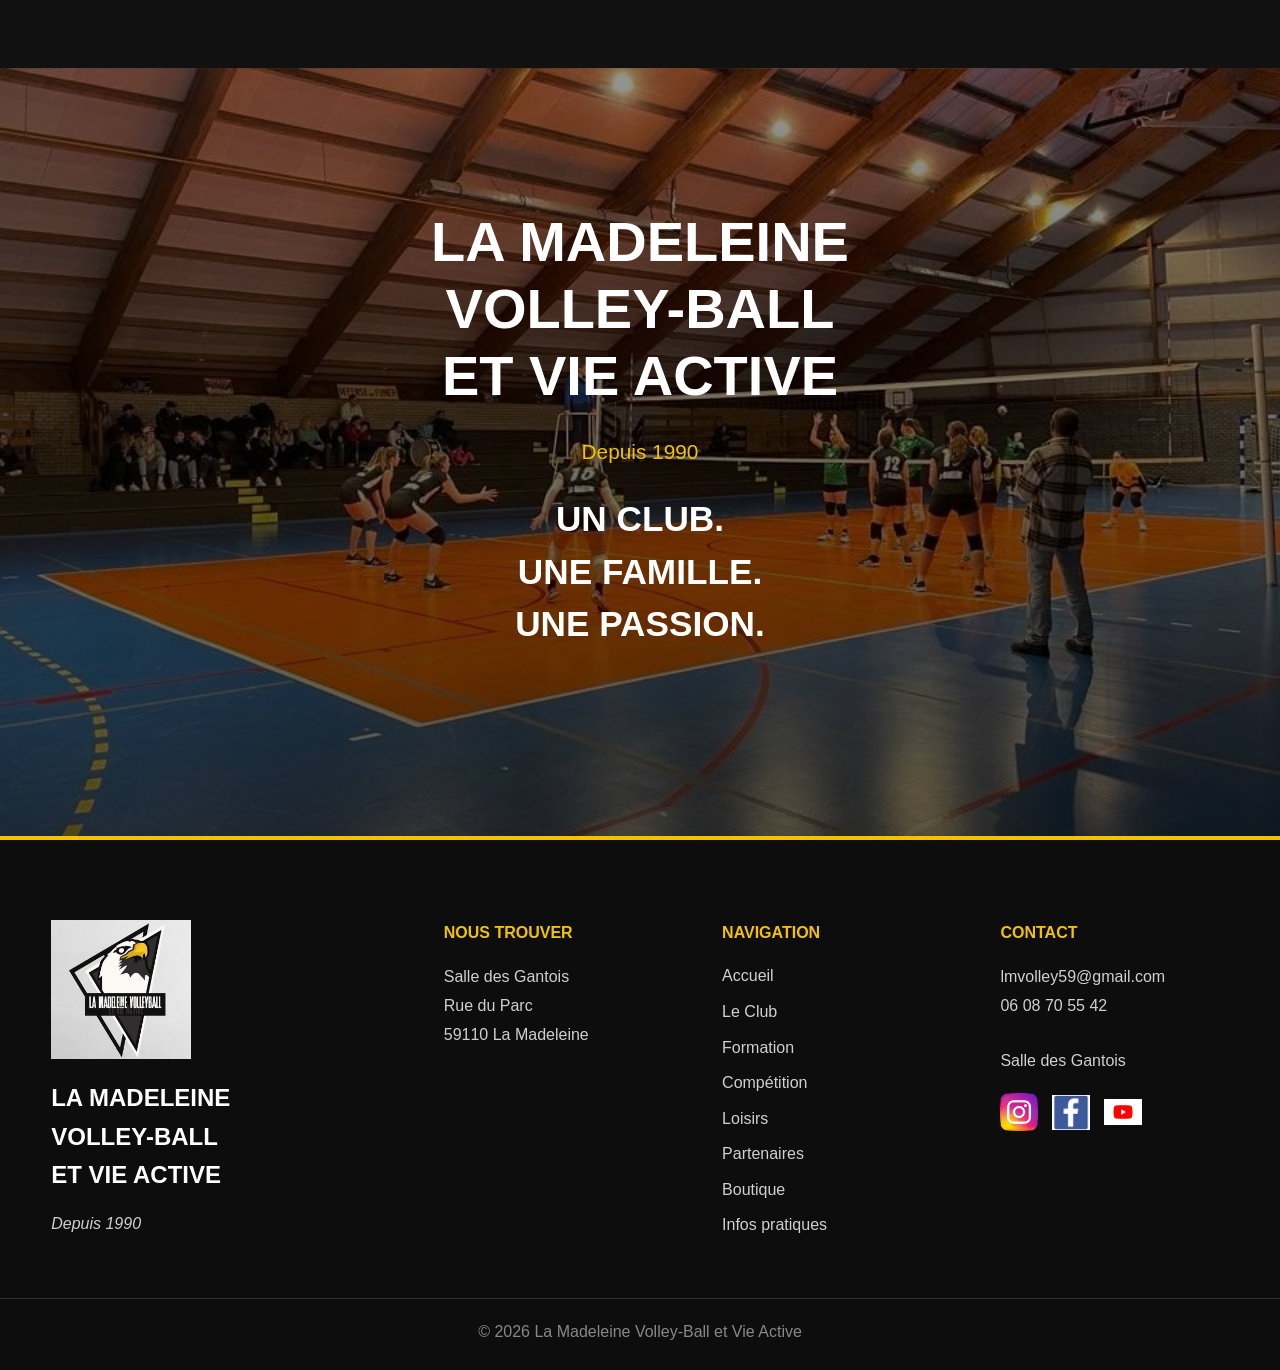
==== commit 5434cd4b: "photo logo accueil" ====
--- a/index.html
+++ b/index.html
@@ -320,7 +320,7 @@
             <div class="logo-partenaire">
 
     <img
-        src="images/wsi.jpeg"
+        src="images/wsi.png"
         alt="WSI - L'expert du biosourcé"
     >
 
--- a/assets/css/main.css
+++ b/assets/css/main.css
@@ -63,9 +63,7 @@
 }
 
 #wrapper{
-
     padding-top:82px;
-
 }
 
 /* ================= HEADER ================= */
--- a/assets/css/lmvbva_V4.css
+++ b/assets/css/lmvbva_V4.css
@@ -265,6 +265,15 @@
     font-size:1.18rem;
     line-height:1.55;
 }
+@media screen and (max-width:768px) {
+
+    .hero {
+        background-image: url("../../images/header-mobile.png");
+        background-position: center;
+        background-size: cover;
+    }
+
+}
 /* ================= BOUTONS ================= */
 
 .button{
@@ -1824,7 +1833,7 @@
 
     font-size:1.15rem;
 
-    text-align:justify;
+    text-align:left;
 
 }
 
@@ -3101,7 +3110,7 @@
 
 .technical-director h3{
 
-    font-size:2.1rem;
+    font-size:1.5rem;
 
     color:#ffffff;
 
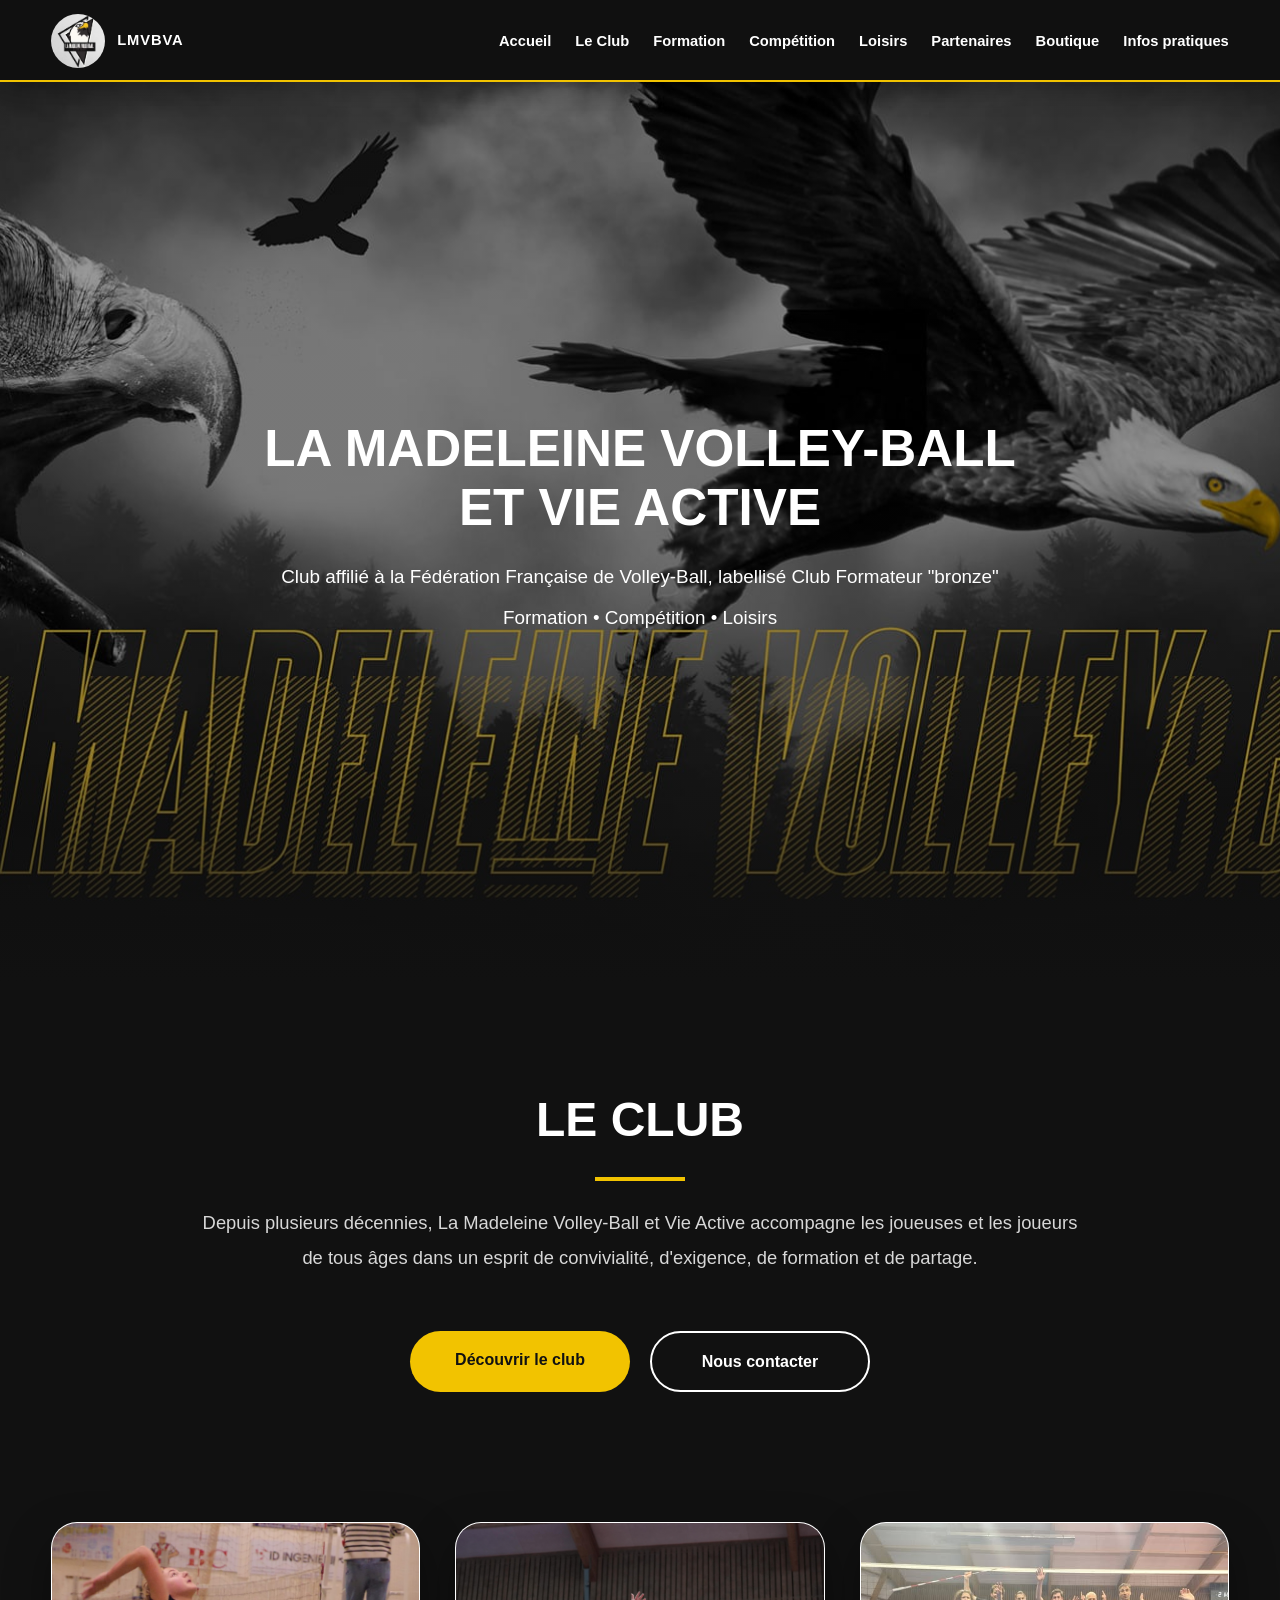
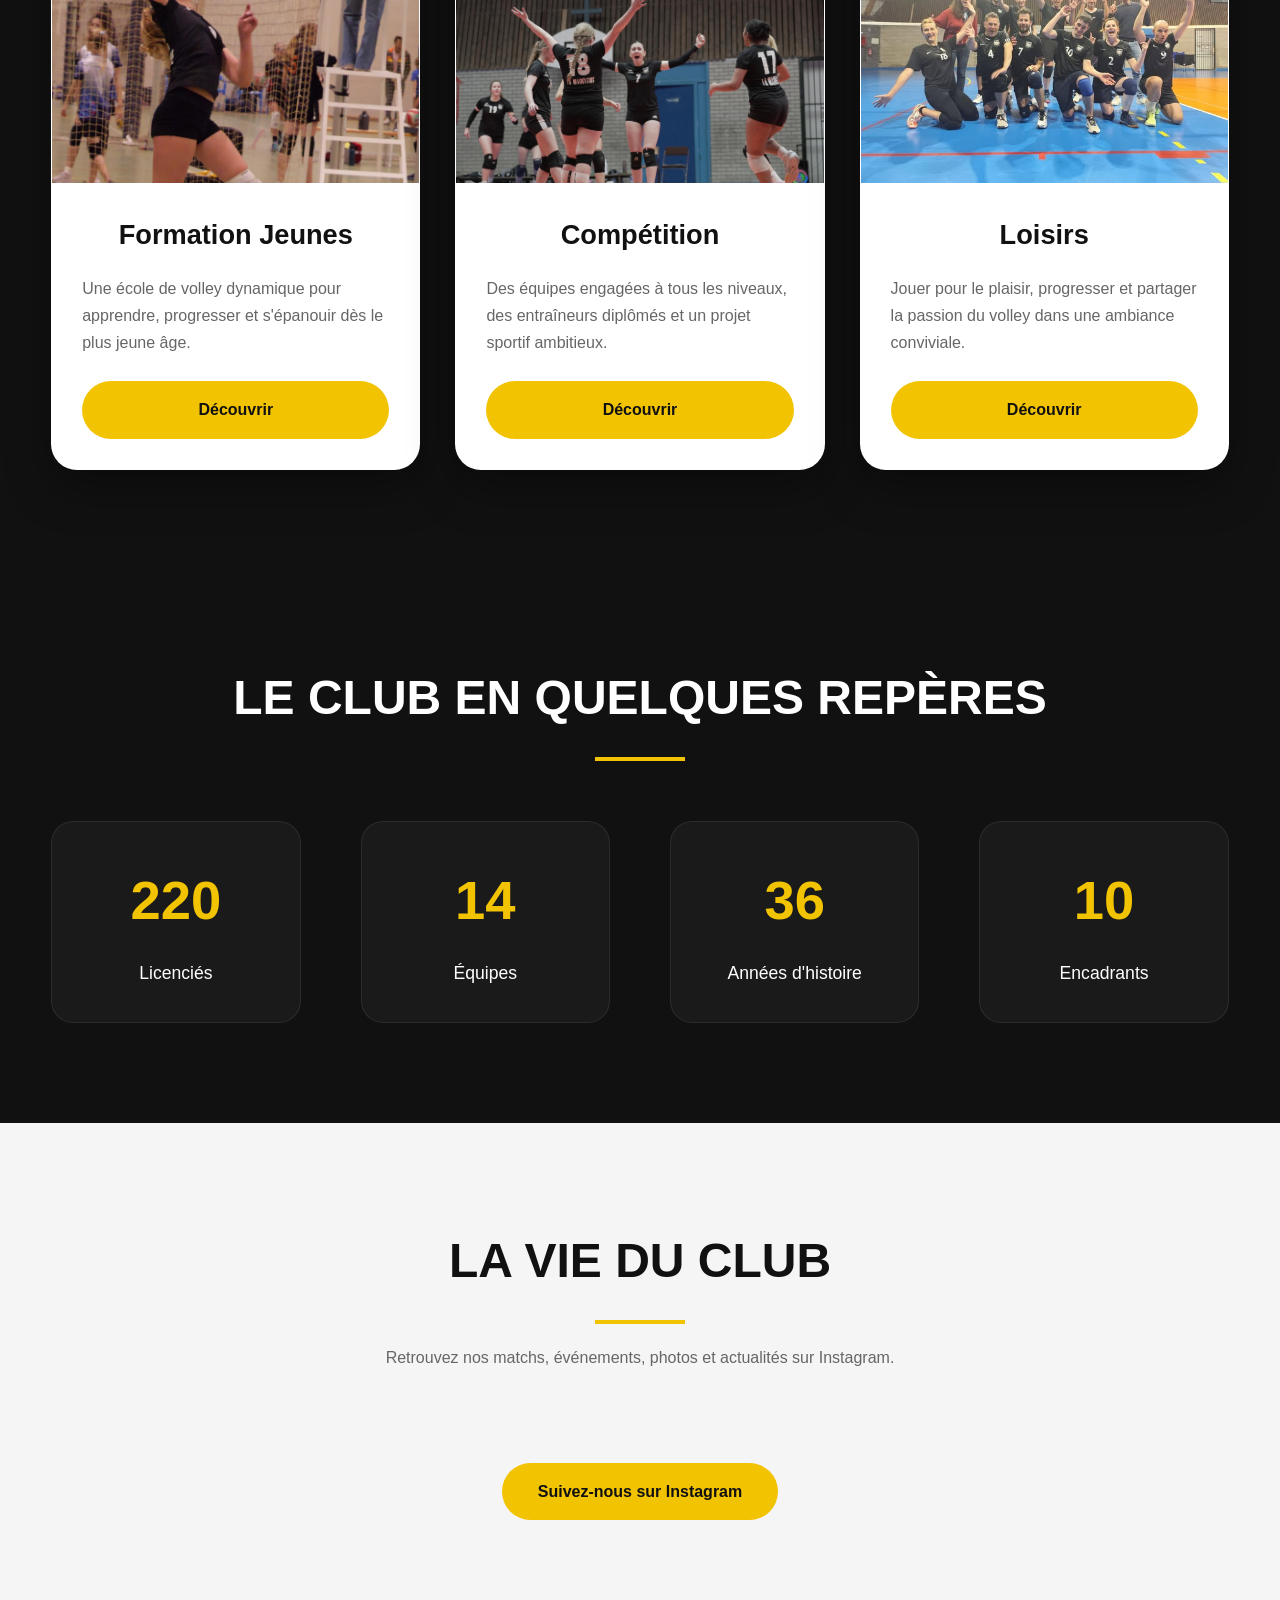
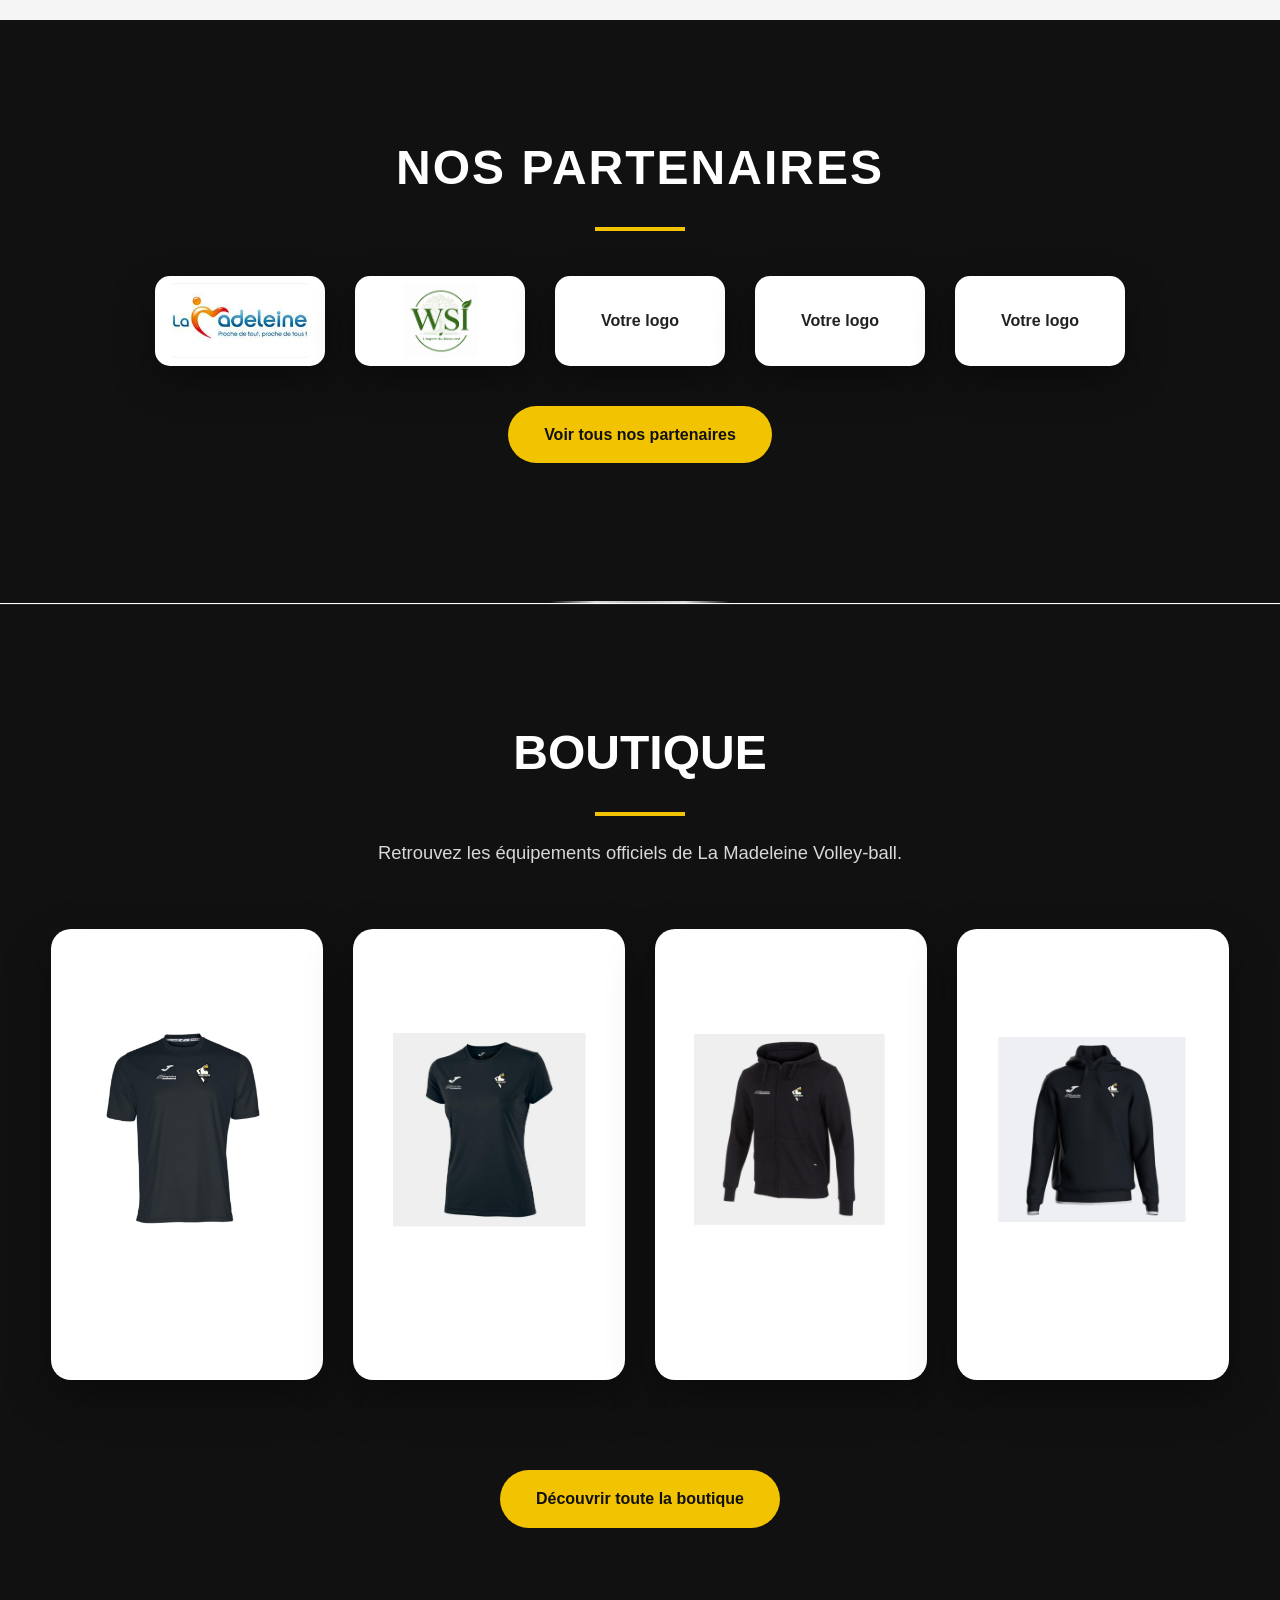
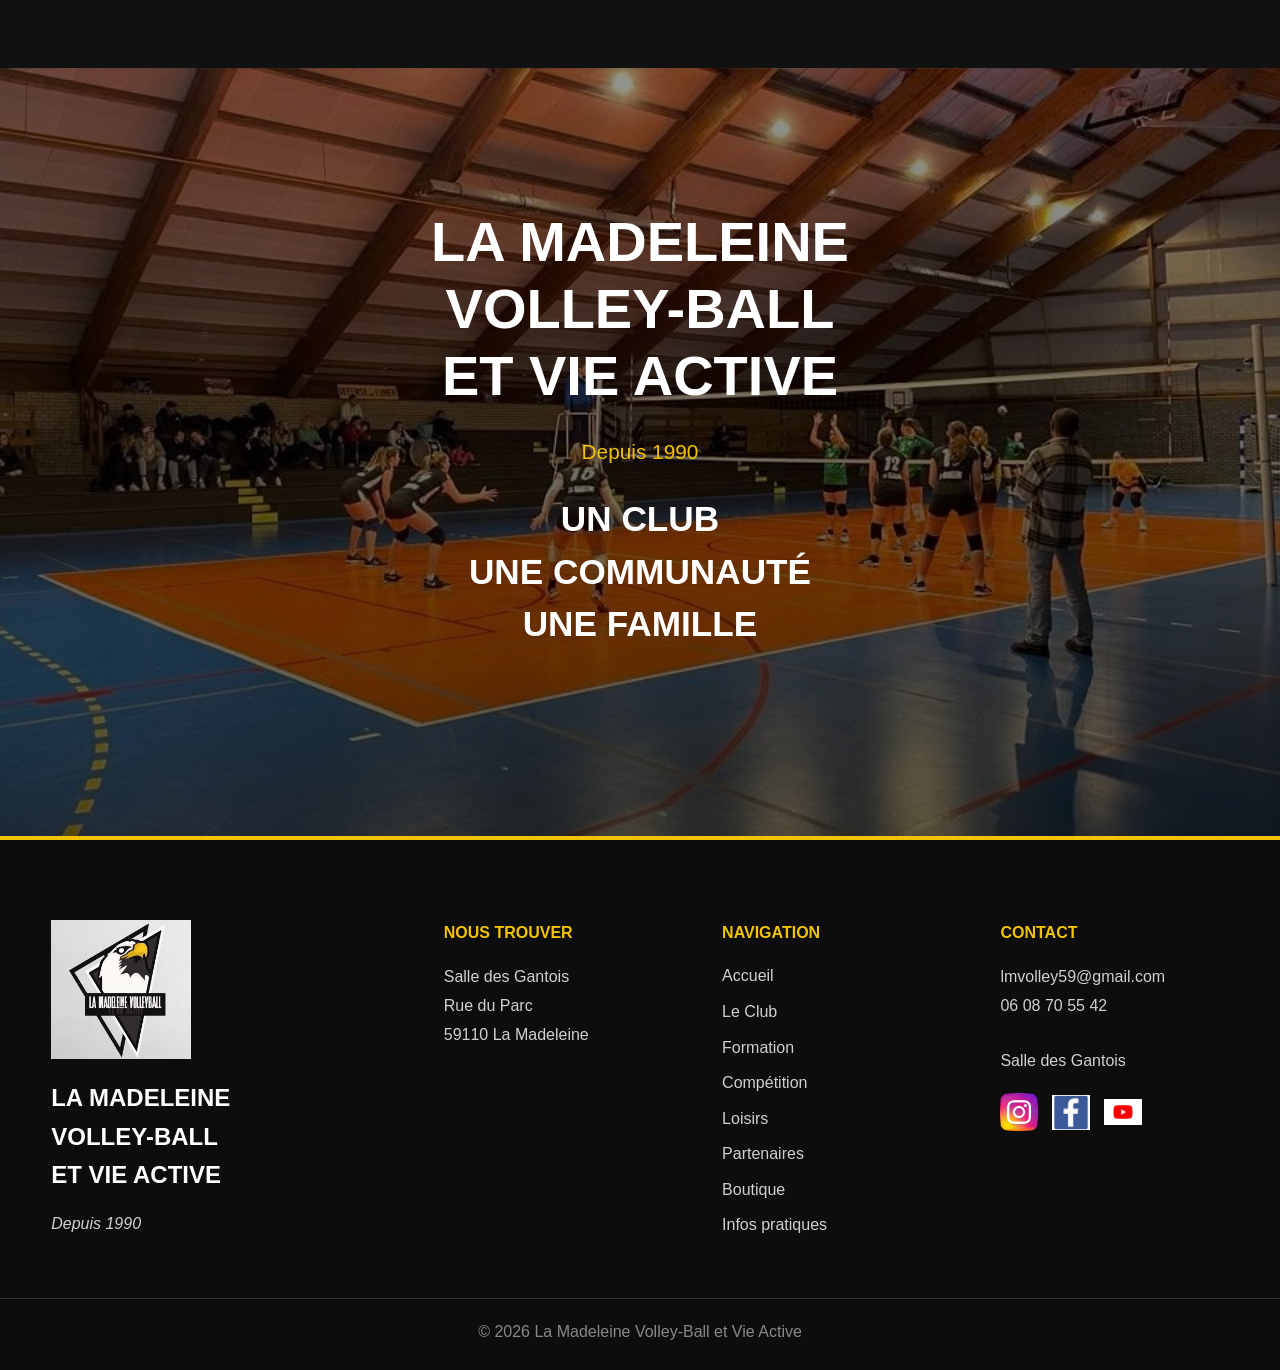
==== commit 7d1d99c4: "dernieères modifs" ====
--- a/index.html
+++ b/index.html
@@ -87,17 +87,7 @@
 
         </p>
 
-        <div class="hero-buttons">
-
-            <a href="club.html" class="button primary">
-                Découvrir le club
-            </a>
-
-            <a href="infos-pratiques.html" class="button">
-                Nous contacter
-            </a>
-
-        </div>
+      
 
     </div>
 
@@ -426,9 +416,9 @@
         <p>Depuis 1990</p>
 
         <h3>
-            UN CLUB.<br>
-            UNE FAMILLE.<br>
-            UNE PASSION.
+            UN CLUB<br>
+            UNE COMMUNAUTÉ<br>
+            UNE FAMILLE
         </h3>
 
    
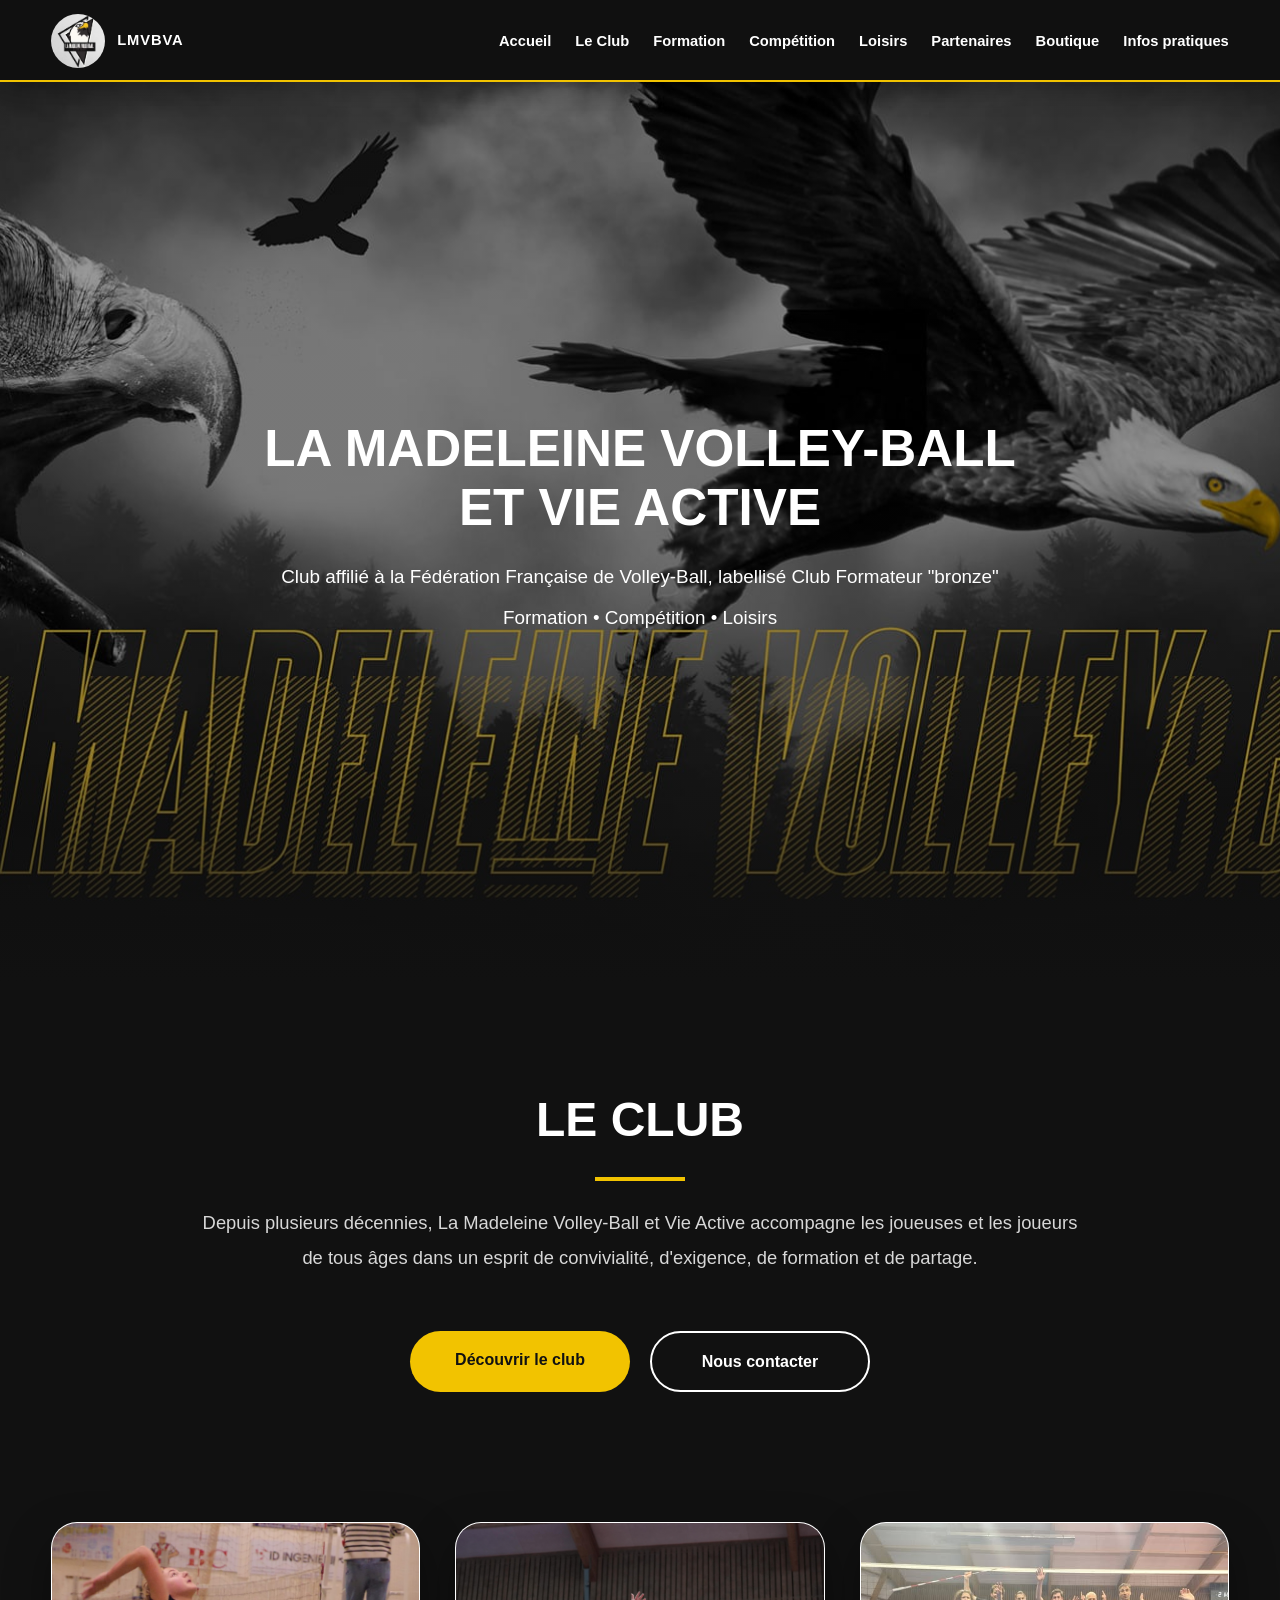
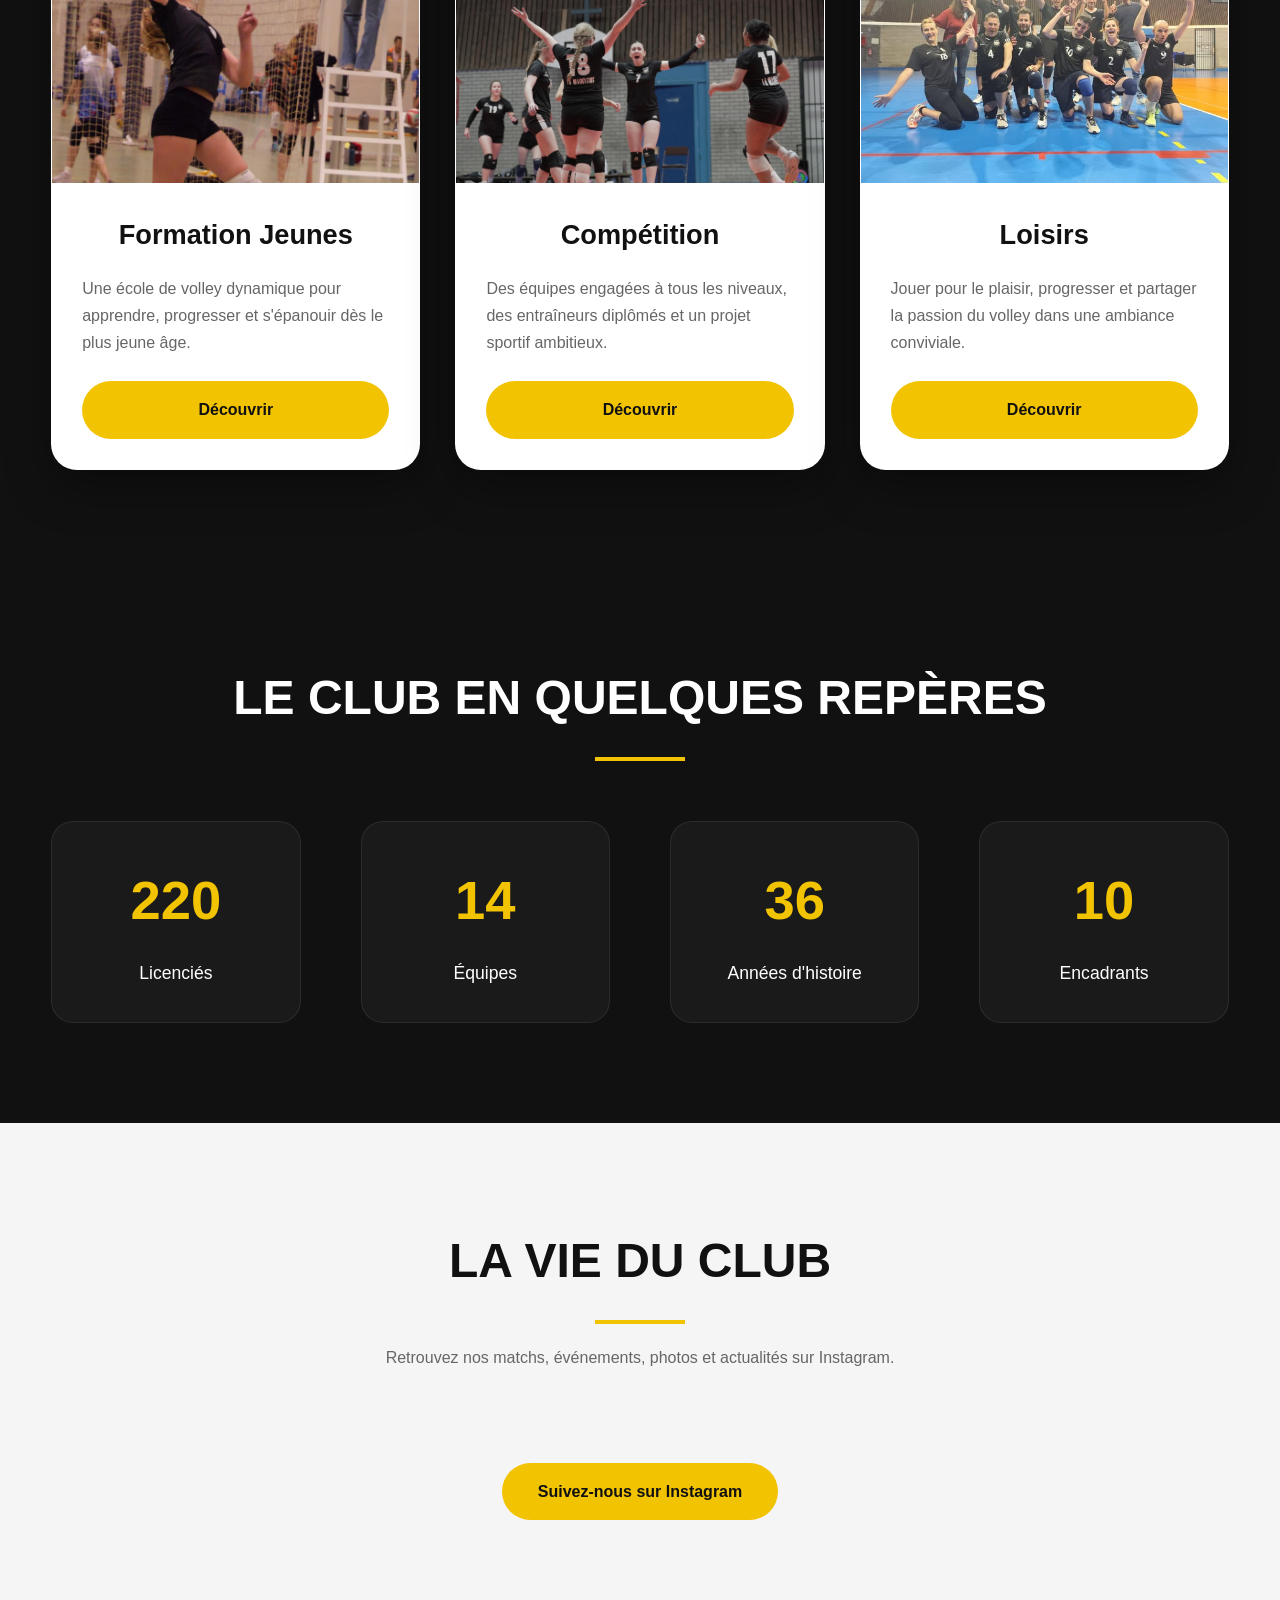
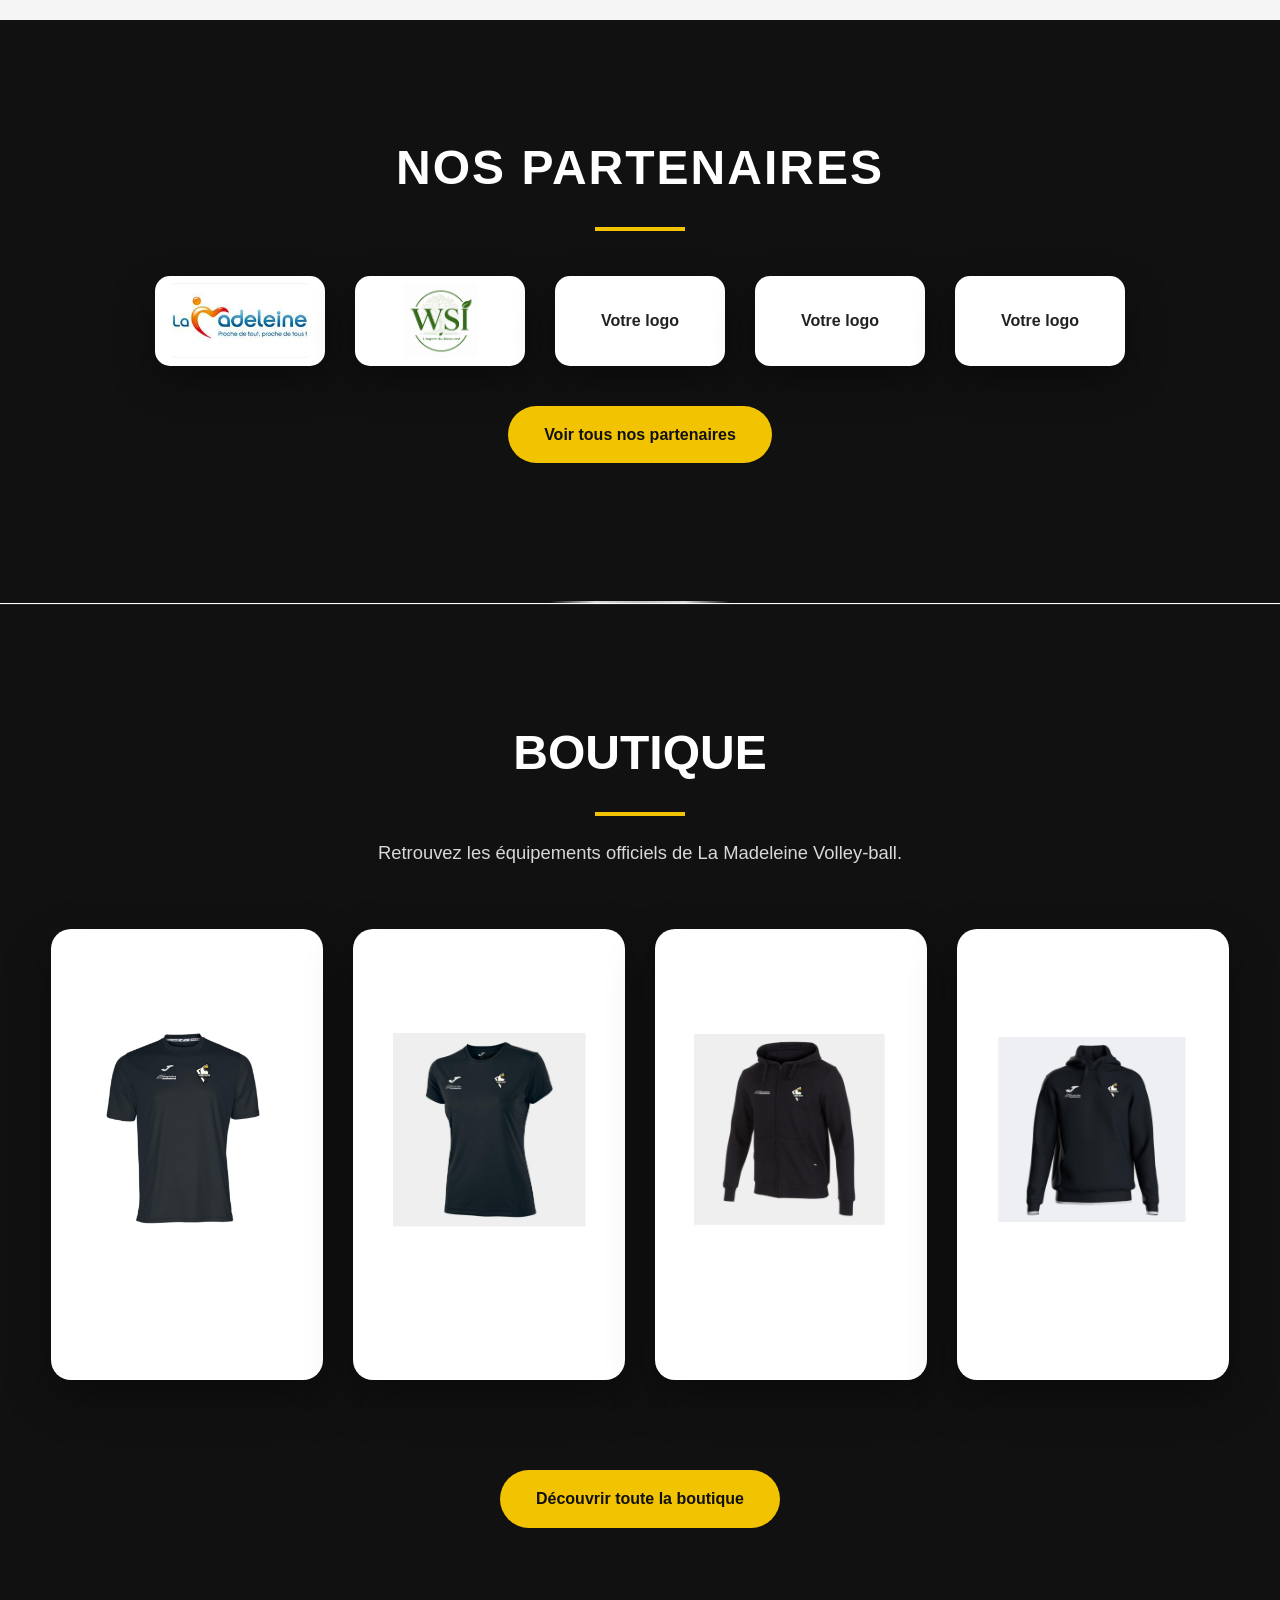
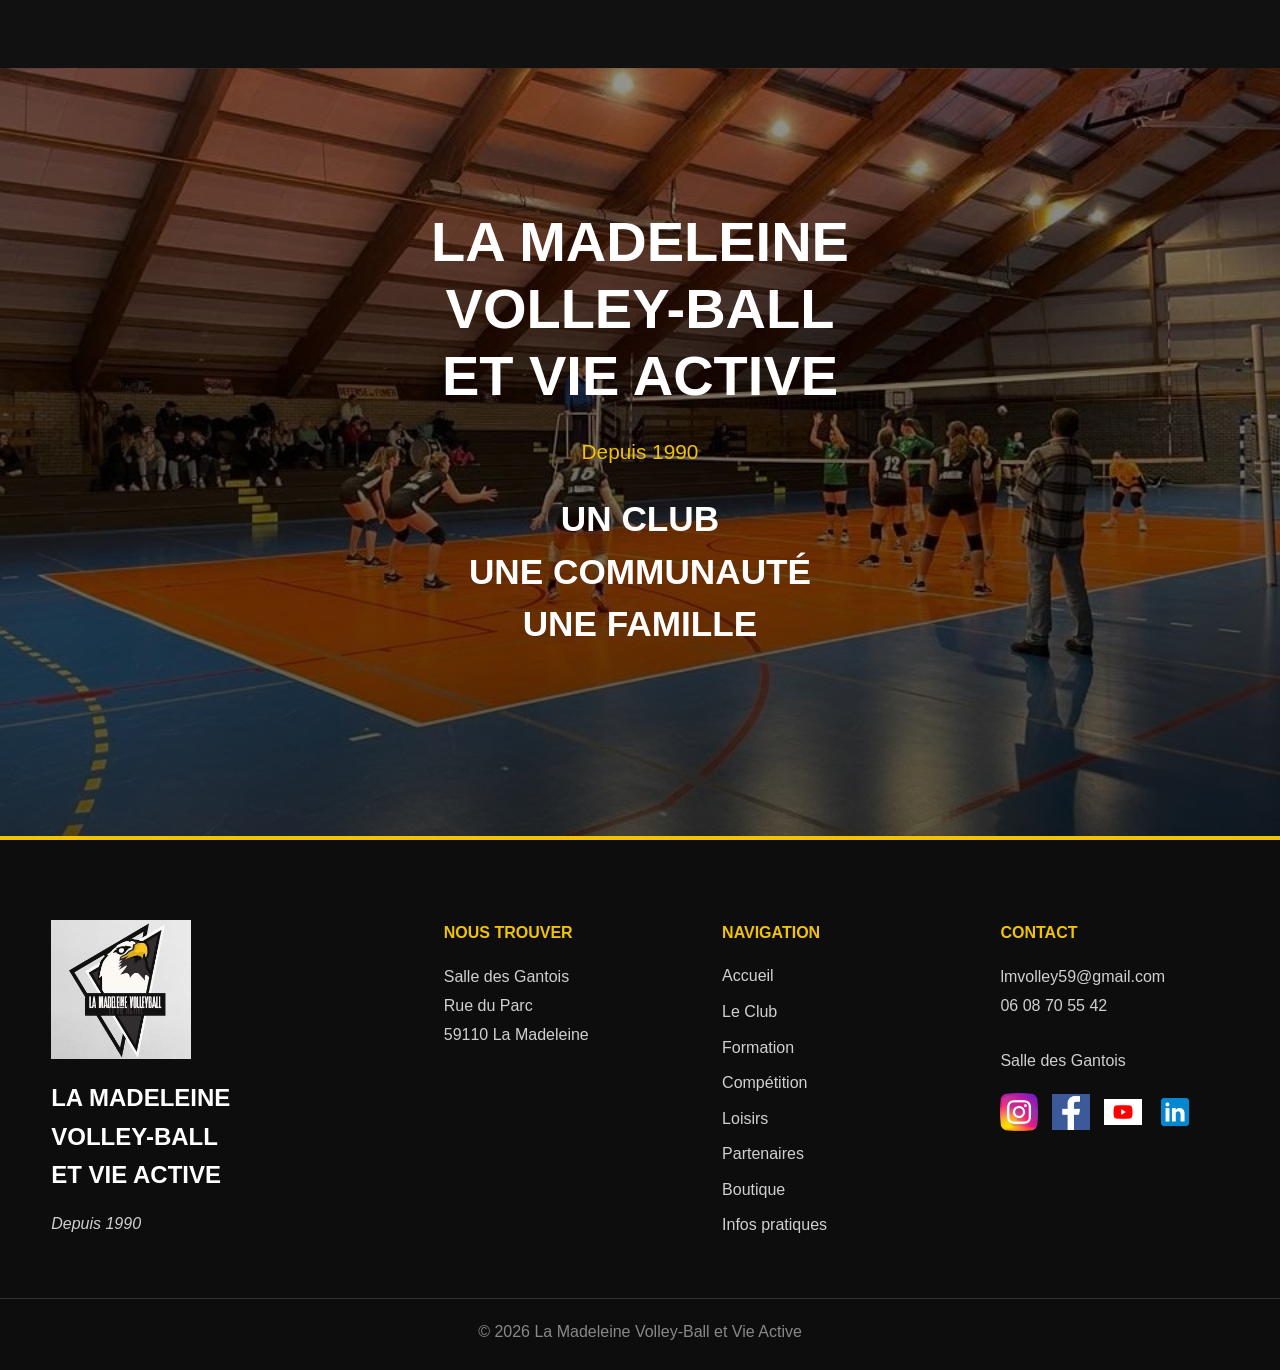
==== commit 93ee84e6: "Ajout icone linkedin" ====
--- a/index.html
+++ b/index.html
@@ -527,6 +527,14 @@
         <img src="images/youtube.png" alt="YouTube">
     </a>
 
+        <!-- LinkedIn : lien à ajouter plus tard -->
+    <a href="#"
+       aria-label="LinkedIn La Madeleine Volley-ball">
+        <img src="images/linkedin3.png" alt="LinkedIn">
+    </a>
+
+
+
 </div>
             </div>
 
